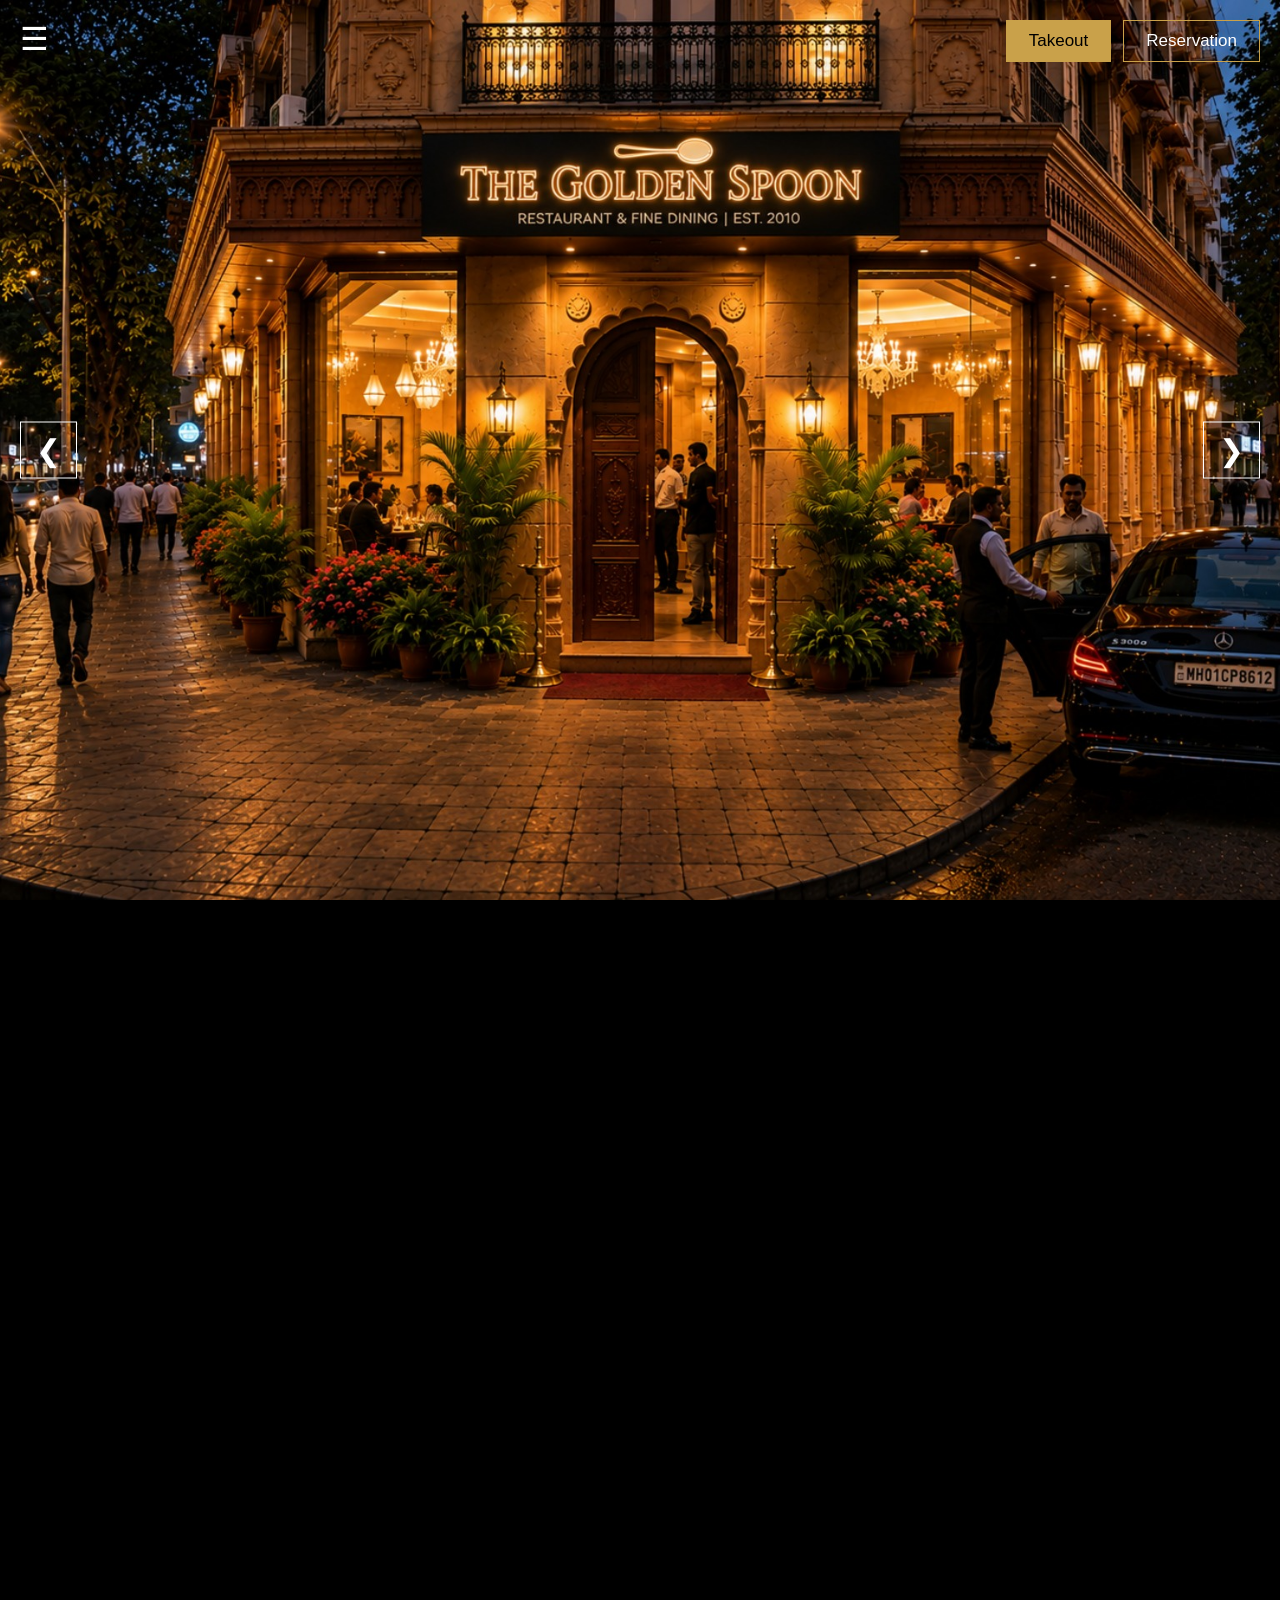
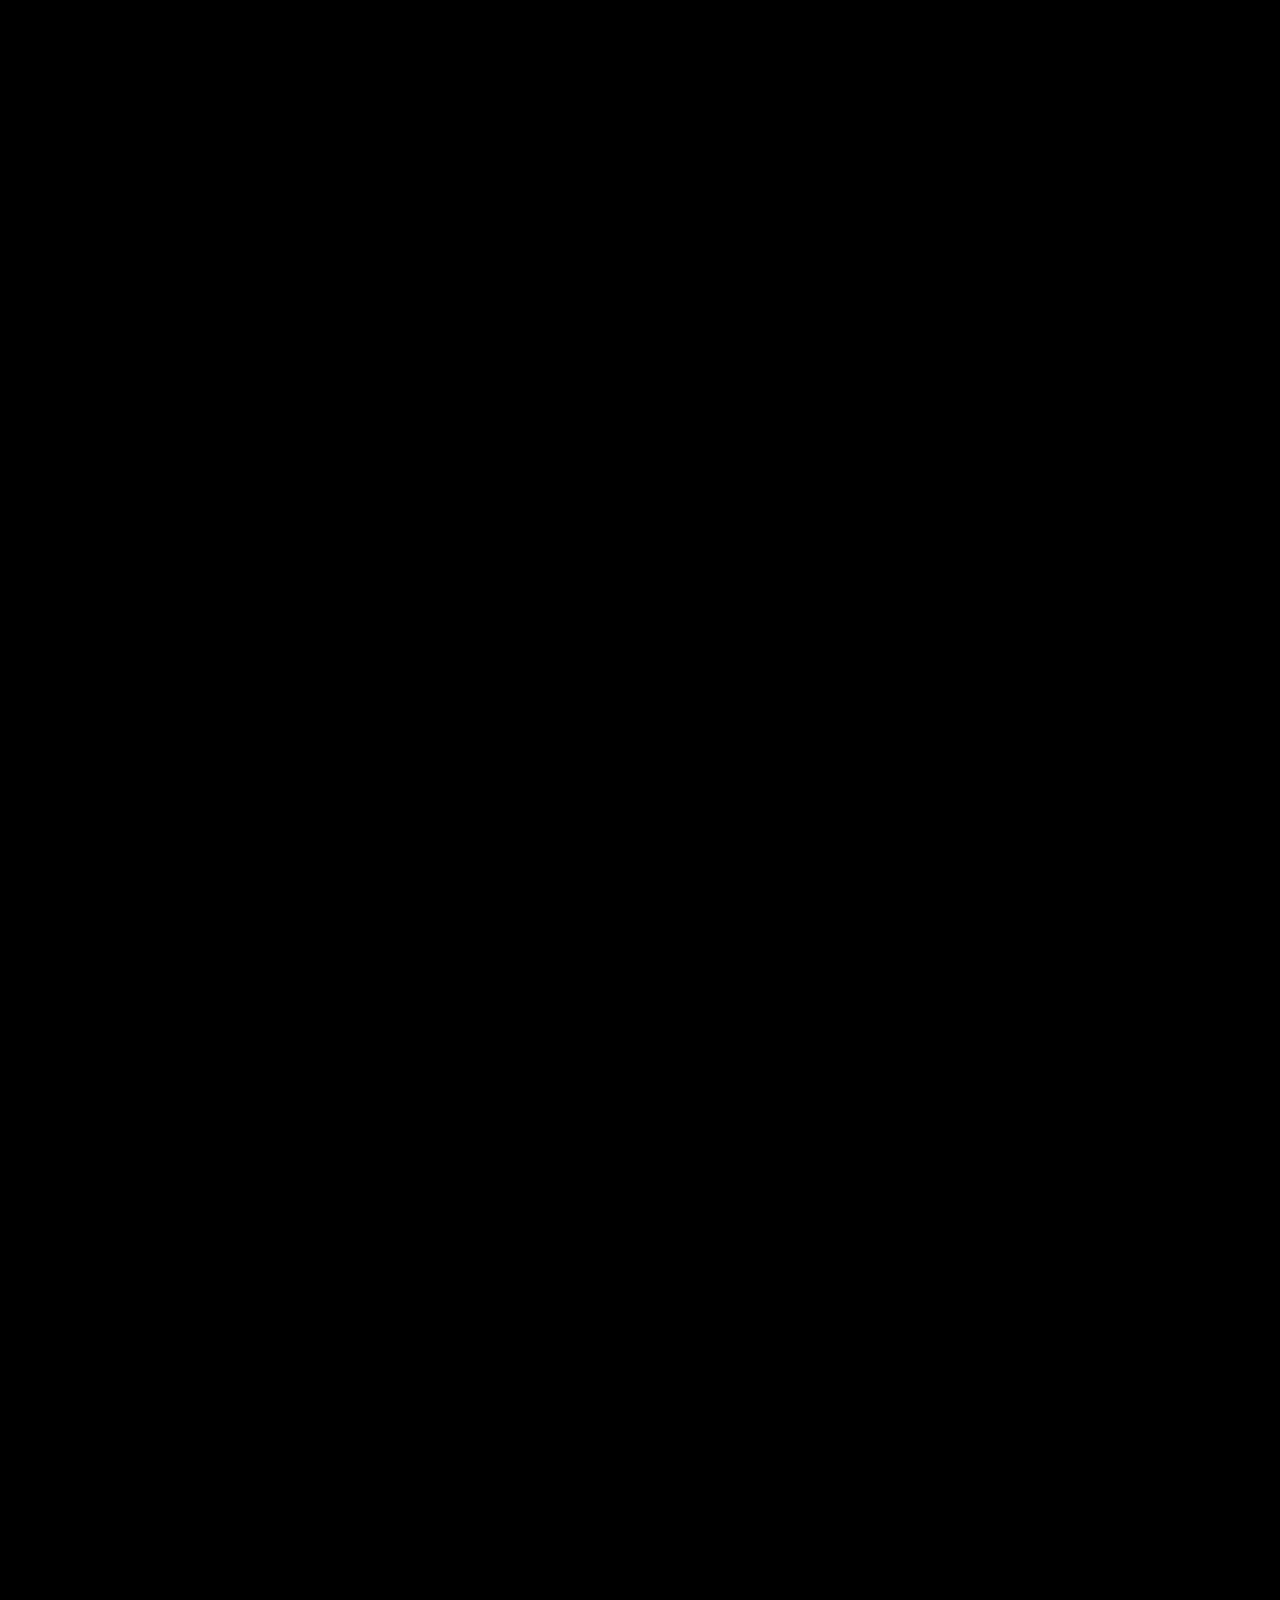
==== index.html @ 71556d32 "Add files via upload" ====
<!DOCTYPE html>
<html lang="en">
<head>
<meta charset="UTF-8">
<meta name="viewport" content="width=device-width, initial-scale=1.0">
<title>THE GOLDEN SPOON
</title>
<style>
  html{
    scroll-behavior:smooth;
    scroll-padding-top:80px;
}
  html, body{
    margin:0;
    padding:0;
    width:100%;
    height:100%;
    overflow-x:hidden;
}

.slider{
    width:100%;
    height:100vh;
    position:relative;
}

.slide{
    width:100%;
    height:100%;
    position:absolute;
    top:0;
    left:0;
}

.slide img{
    width:100%;
    height:100%;
    object-fit:cover;
    object-position:center;
    display:block;
}
body {
  margin: 0;
  font-family: Arial, sans-serif;
  overflow-x: hidden;
}

/* TOP BUTTONS */
.top-buttons {
  position: fixed;
  top: 20px;
  right: 20px;
  display: flex;
  gap: 12px;
  z-index: 2000;
}
/* TAKEOUT - Sirf Golden Border */
.takeout {
  padding: 8px 18px;
  border: 1px solid #C9A14A;
  color: #C9A14A;
  background: transparent;
  cursor: pointer;
  transition: 0.3s;
}

.takeout:hover {
  background: #C9A14A;
  color: #000;
}

/* RESERVATION - Golden Box */
.reservation {
  padding: 8px 18px;
  border: 1px solid #C9A14A;
  color: #000;
  background: #C9A14A;
  cursor: pointer;
  transition: 0.3s;
}

.reservation:hover {
  background: #A67C2E;
  border-color: #A67C2E;
  color: #000;
}
.reservation:hover { background: #A67C2E; }

.takeout:hover {
  background: #C9A14A;
  color: #000;
}

/* MENU ICON (DYNAMIC COLOR) */
.menu-icon {
  position: fixed;
  top: 20px;
  left: 20px;
  font-size: 32px;
  cursor: pointer;
  color: white;
  z-index: 2000;
  transition: 0.3s;
}

/* SIDEBAR */
.sidebar {
  position: fixed;
  top: 0;
  left: -260px;
  width: 260px;
  height: 100%;
  background: rgba(0,0,0,0.95);
  color: white;
  transition: 0.4s;
  z-index: 1500;
  padding-top: 60px;
}

.sidebar.active { left: 0; }

/* ❌ CLOSE BUTTON */
.close-btn {
  position: absolute;
  top: 15px;
  right: 20px;
  font-size: 28px;
  cursor: pointer;
}

.sidebar a {
  display: block;
  padding: 15px 20px;
  color: white;
  text-decoration: none;
}
.sidebar a:hover { background: #333; }

/* SLIDER */
.slider {
  position: relative;
  height: 100vh;
}

.slide {
  position: absolute;
  width: 100%;
  height: 100%;
  opacity: 0;
  transition: 1s;
}
.slide img {
  width: 100%;
  height: 100%;
  object-fit: cover;
}
.slide.active { opacity: 1; }

/* ARROWS */
.arrow {
  position: absolute;
  top: 50%;
  transform: translateY(-50%);
  color: white;
  font-size: 30px;
  border: 1px solid white;
  padding: 10px 15px;
  cursor: pointer;
  background: transparent;
  z-index: 1000;
}
.left { left: 20px; }
.right { right: 20px; }

/* ANIMATIONS */
.fade { animation: fade 1s; }
@keyframes fade { from{opacity:0;} to{opacity:1;} }

.slide-left { animation: slideLeft 1s; }
@keyframes slideLeft { from{transform:translateX(100%);} to{transform:translateX(0);} }

.slide-right { animation: slideRight 1s; }
@keyframes slideRight { from{transform:translateX(-100%);} to{transform:translateX(0);} }

.zoom { animation: zoom 1s; }
@keyframes zoom { from{transform:scale(1.2);} to{transform:scale(1);} }

.rotate { animation: rotate 1s; }
@keyframes rotate { from{transform:rotate(-8deg);} to{transform:rotate(0);} }

</style>
<link rel="stylesheet" href="about.css">
<meta name="viewport" content="width=device-width, initial-scale=1.0">
<link rel="stylesheet" href="khanna.css">
</head>

<body>

<!-- TOP BUTTONS -->
<div class="top-buttons">
  <div class="takeout">Takeout</div>
  <div class="reservation">Reservation</div>
</div>

<!-- MENU -->
<div class="menu-icon" id="menuIcon" onclick="toggleMenu()">☰</div>

<!-- SIDEBAR -->
<div class="sidebar" id="sidebar">
  <div class="close-btn" onclick="toggleMenu()">✕</div>

  <a href="index.html">Home</a>
  <a href="#about">about</a>
  <a href="#menu">Menu</a>
  <a href="#reservation">Reservation</a>
  <a href="#address">Address</a>
  <a href="#takeout">Takeout</a>
</div>

<!-- SLIDER -->
<div class="slider">

  <div class="slide active"><img src="image/image1.jpg"></div>
  <div class="slide"><img src="image/image2.jpg"></div>
  <div class="slide"><img src="image/image3.jpg"></div>
  <div class="slide"><img src="image/image4.jpg"></div>
  <div class="arrow left" onclick="prevSlide()">❮</div>
  <div class="arrow right" onclick="nextSlide()">❯</div>

</div>

<script>
let slides = document.querySelectorAll('.slide');
let index = 0;
let animations = ['fade','slide-left','slide-right','zoom','rotate'];

/* 🔥 MENU ICON COLOR BASED ON IMAGE */
let menuIcon = document.getElementById("menuIcon");

function changeMenuColor(i){
  if(i % 2 === 0){
    menuIcon.style.color = "white";
  } else {
    menuIcon.style.color = "#C9A14A"; // gold
  }
}

function showSlide(i){
  slides.forEach(s=>{
    s.classList.remove('active');
    s.classList.remove(...animations);
  });

  slides[i].classList.add('active');
  slides[i].classList.add(animations[i % animations.length]);

  changeMenuColor(i); // 🔥 color change
}

function nextSlide(){
  index = (index+1)%slides.length;
  showSlide(index);
}

function prevSlide(){
  index = (index-1+slides.length)%slides.length;
  showSlide(index);
}

setInterval(nextSlide,5000);

function toggleMenu(){
  document.getElementById('sidebar').classList.toggle('active');
}
</script>
<div id="about" class="about-section">

    <div class="about-image">
        <img src="image/about.jpg" alt="The Golden Spoon">
    </div>

    <div class="about-text">

        <h1>About The Golden Spoon</h1>
<p>
    <span class="highlight">The Golden Spoon</span> is more than just a restaurant—it is a symbol of luxury, warmth, and unforgettable dining. The word <span class="highlight">Golden</span> represents excellence, success, and cherished moments, while the <span class="highlight">Spoon</span> reflects care, hospitality, and the passion behind every dish we serve.
</p>

<p>
    Our signature dish, the <span class="highlight">Golden Truffle Steak Platter</span>, perfectly represents our name. Prepared with premium grilled steak, creamy truffle sauce, golden roasted potatoes, and fresh vegetables, it combines rich American flavors with an elegant presentation that guests remember long after their visit.
</p>

<p>
    At The Golden Spoon, every meal is crafted to create lasting memories. Whether you are celebrating with family, enjoying a romantic dinner, or gathering with friends, our goal is to offer exceptional food, outstanding service, and an atmosphere that makes every visit feel truly golden.
</p>

    </div>

</div>














menu section 
<!-- ========================================= -->
<!-- MENU SECTION START -->
<!-- ========================================= -->

<section id="menu" class="menu-section">

    <!-- SECTION HEADING -->

    <div class="menu-heading">

        <h1>Our Menu</h1>

        <p>
            Discover handcrafted American classics prepared with
            premium ingredients and unforgettable flavors.
        </p>

    </div>


    <!-- CATEGORY BAR -->

    <div class="menu-category">

        <button class="category-btn active"
                onclick="changeCategory('breakfast',0,this)">
            Breakfast
        </button>

        <button class="category-btn"
                onclick="changeCategory('lunch',1,this)">
            Lunch
        </button>

        <button class="category-btn"
                onclick="changeCategory('dinner',2,this)">
            Dinner
        </button>

        <button class="category-btn"
                onclick="changeCategory('snacks',3,this)">
            Snacks
        </button>

        <button class="category-btn"
                onclick="changeCategory('sweets',4,this)">
            Sweets
        </button>

        <button class="category-btn"
                onclick="changeCategory('drinks',5,this)">
            Drinks
        </button>

    </div>



    <!-- ========================= -->
    <!-- TOP BANNER -->
    <!-- ========================= -->

    <div class="menu-banner">

        <!-- LEFT ARROW -->

        <button class="banner-arrow left"
                onclick="previousBanner()">

            &#10094;

        </button>



        <!-- BANNER IMAGE -->

        <div class="banner-image">

            <img
    id="bannerImage"
    src="food/breakfast-banner1.jpg"
    alt="Menu Banner">
            <div class="banner-overlay">

                <span id="bannerSubTitle">

                    The Golden Spoon

                </span>

                <h2 id="bannerTitle">

                    Breakfast Menu

                </h2>

                <p id="bannerDescription">

                    Freshly prepared breakfast made with premium
                    ingredients to start your day perfectly.

                </p>

            </div>

        </div>



        <!-- RIGHT ARROW -->

        <button class="banner-arrow right"
                onclick="nextBanner()">

            &#10095;

        </button>

    </div>



    <!-- ========================= -->
    <!-- MENU ITEMS START -->
    <!-- ========================= -->

    <div class="menu-wrapper">
              <!-- ========================= -->
        <!-- BREAKFAST -->
        <!-- ========================= -->

        <div class="menu-content active" id="breakfast">

            <div class="menu-item">

                <div class="food-image">
                   <img src="menu/breakfast1.jpeg" alt="Breakfast">
                </div>

                <div class="food-details">

                    <h3>Classic American Breakfast</h3>

                    <p>
                        Eggs, grilled sausage, hash browns,
                        butter toast and fresh salad.
                    </p>

                </div>

                <div class="food-price">

                    ₹499

                </div>

            </div>



            <div class="menu-item">

                <div class="food-image">
                    <img src="menu/breakfast2.jpeg" alt="Breakfast">
                </div>

                <div class="food-details">

                    <h3>Cheese Omelette</h3>

                    <p>
                        Three egg omelette filled with cheddar cheese,
                        served with toasted bread.
                    </p>

                </div>

                <div class="food-price">

                    ₹389

                </div>

            </div>



            <div class="menu-item">

                <div class="food-image">
                    <img src="menu/breakfast3.jpeg" alt="Breakfast">
                </div>

                <div class="food-details">

                    <h3>Pancake Delight</h3>

                    <p>
                        Soft fluffy pancakes served with maple syrup
                        and fresh butter.
                    </p>

                </div>

                <div class="food-price">

                    ₹429

                </div>

            </div>



            <div class="menu-item">

                <div class="food-image">
                    <img src="menu/breakfast4.jpeg" alt="Breakfast">
                </div>

                <div class="food-details">

                    <h3>French Toast</h3>

                    <p>
                        Golden toasted bread topped with honey,
                        berries and whipped cream.
                    </p>

                </div>

                <div class="food-price">

                    ₹459

                </div>

            </div>

        </div>
                <!-- ========================= -->
        <!-- LUNCH -->
        <!-- ========================= -->

        <div class="menu-content" id="lunch">

            <!-- CHEF'S SPECIAL -->

            <div class="menu-item chef-special">

                <div class="food-image">

                    <img src="menu/golden-steak.jpg" alt="Golden Truffle Steak">
                </div>

                <div class="food-details">

                    <span class="special-badge">

                        ★ CHEF'S SPECIAL

                    </span>

                    <h3>Golden Truffle Steak Platter</h3>

                    <p>

                        Premium grilled steak served with creamy truffle sauce,
                        golden roasted potatoes,
                        fresh vegetables,
                        garlic butter,
                        and our signature chef seasoning.

                    </p>

                </div>

                <div class="food-price premium-price">

                    ₹1899

                </div>

            </div>



            <div class="menu-item">

                <div class="food-image">

                   <img src="menu/lunch1.jpeg" alt="Lunch">

                </div>

                <div class="food-details">

                    <h3>Grilled Chicken Plate</h3>

                    <p>

                        Herb grilled chicken served with butter rice,
                        vegetables and house sauce.

                    </p>

                </div>

                <div class="food-price">

                    ₹799

                </div>

            </div>



            <div class="menu-item">

                <div class="food-image">

                    <img src="menu/lunch2.jpg" alt="Lunch">

                </div>

                <div class="food-details">

                    <h3> Classic Burger</h3>

                    <p>

                       Juicy grilled burger served with cheddar cheese,
    fresh lettuce, tomato,
    crispy fries and our signature house sauce.

                    </p>

                </div>

                <div class="food-price">

                    ₹649

                </div>

            </div>



            <div class="menu-item">

                <div class="food-image">

                 <img src="menu/lunch3.jpeg" alt="Lunch">

                </div>

                <div class="food-details">

                    <h3>Chicken Alfredo Pasta</h3>

                    <p>

                        Creamy Alfredo pasta with grilled chicken
                        and parmesan cheese.

                    </p>

                </div>

                <div class="food-price">

                    ₹699

                </div>

            </div>

        </div>
                <!-- ========================= -->
        <!-- DINNER -->
        <!-- ========================= -->

        <div class="menu-content" id="dinner">

            <div class="menu-item">

                <div class="food-image">
                    <img src="menu/dinner1.jpeg" alt="Dinner">
                </div>

                <div class="food-details">

                    <h3>Ribeye Steak</h3>

                    <p>
                        Premium ribeye steak served with mashed potatoes,
                        grilled vegetables and pepper sauce.
                    </p>

                </div>

                <div class="food-price">
                    ₹1599
                </div>

            </div>



            <div class="menu-item">

                <div class="food-image">
                    <img src="menu/dinner2.jpeg" alt="Dinner">
                </div>

                <div class="food-details">

                    <h3>Grilled Salmon</h3>

                    <p>
                        Fresh Atlantic salmon with lemon butter,
                        seasonal vegetables and herb rice.
                    </p>

                </div>

                <div class="food-price">
                    ₹1299
                </div>

            </div>



            <div class="menu-item">

                <div class="food-image">
                    <img src="menu/dinner3.jpeg" alt="Dinner">
                </div>

                <div class="food-details">

                    <h3>Roasted Chicken Supreme</h3>

                    <p>
                        Herb roasted chicken served with creamy mashed
                        potatoes and garlic butter vegetables.
                    </p>

                </div>

                <div class="food-price">
                    ₹899
                </div>

            </div>

        </div>



        <!-- ========================= -->
        <!-- SNACKS -->
        <!-- ========================= -->

        <div class="menu-content" id="snacks">

            <div class="menu-item">

                <div class="food-image">
                    <img src="menu/snack1.jpg" alt="Snacks">
                </div>

                <div class="food-details">

                    <h3>Loaded French Fries</h3>

                    <p>
                        Crispy fries topped with cheese,
                        herbs and our signature seasoning.
                    </p>

                </div>

                <div class="food-price">
                    ₹299
                </div>

            </div>



            <div class="menu-item">

                <div class="food-image">
                    <img src="menu/snack2.jpg" alt="Snacks">
                </div>

                <div class="food-details">

                    <h3>Chicken Wings</h3>

                    <p>
                        Crispy golden chicken wings served
                        with spicy BBQ dip.
                    </p>

                </div>

                <div class="food-price">
                    ₹499
                </div>

            </div>



            <div class="menu-item">

                <div class="food-image">
                    <img src="menu/snack3.jpg" alt="Snacks">
                </div>

                <div class="food-details">

                    <h3>Onion Rings</h3>

                    <p>
                        Crunchy onion rings served with
                        creamy garlic dip.
                    </p>

                </div>

                <div class="food-price">
                    ₹249
                </div>

            </div>

        </div>
                <!-- ========================= -->
        <!-- SWEETS -->
        <!-- ========================= -->

        <div class="menu-content" id="sweets">

            <div class="menu-item">

                <div class="food-image">
                    <img src="menu/sweet1.jpg" alt="Sweets">
                </div>

                <div class="food-details">

                    <h3>Chocolate Lava Cake</h3>

                    <p>
                        Warm chocolate cake with a rich molten
                        chocolate center served with vanilla ice cream.
                    </p>

                </div>

                <div class="food-price">
                    ₹399
                </div>

            </div>



            <div class="menu-item">

                <div class="food-image">
                    <img src="menu/sweet2.jpg" alt="Sweets">
                </div>

                <div class="food-details">

                    <h3>New York Cheesecake</h3>

                    <p>
                        Creamy cheesecake topped with fresh berries
                        and strawberry sauce.
                    </p>

                </div>

                <div class="food-price">
                    ₹449
                </div>

            </div>



            <div class="menu-item">

                <div class="food-image">
                    <img src="menu/sweet3.jpg" alt="Sweets">
                </div>

                <div class="food-details">

                    <h3>Chocolate Brownie</h3>

                    <p>
                        Freshly baked brownie served with chocolate syrup.
                    </p>

                </div>

                <div class="food-price">
                    ₹349
                </div>

            </div>

        </div>



        <!-- ========================= -->
        <!-- DRINKS -->
        <!-- ========================= -->

        <div class="menu-content" id="drinks">

            <div class="menu-item">

                <div class="food-image">
                    <img src="menu/drink1.jpg" alt="Drinks">
                </div>

                <div class="food-details">

                    <h3>Fresh Orange Juice</h3>

                    <p>
                        Freshly squeezed oranges served chilled.
                    </p>

                </div>

                <div class="food-price">
                    ₹199
                </div>

            </div>



            <div class="menu-item">

                <div class="food-image">
                    <img src="menu/drink2.jpg" alt="Drinks">
                </div>

                <div class="food-details">

                    <h3>Classic Mojito</h3>

                    <p>
                        Refreshing mint, lime and soda mocktail.
                    </p>

                </div>

                <div class="food-price">
                    ₹249
                </div>

            </div>



            <div class="menu-item">

                <div class="food-image">
                    <img src="menu/drink3.jpg" alt="Drinks">
                </div>

                <div class="food-details">

                    <h3>Cold Coffee</h3>

                    <p>
                        Premium cold coffee blended with milk
                        and vanilla ice cream.
                    </p>

                </div>

                <div class="food-price">
                    ₹299
                </div>

            </div>

        </div>



    </div>

</section>

<script src="lunch.js"></script>
<script src="about.js"></script>
</body>
<!-- ========================= -->
<!-- MENU SECTION END -->
<!-- ========================= -->
---- about.css ----
*{
    margin:0;
    padding:0;
    box-sizing:border-box;
    font-family:Arial,sans-serif;
}

body{
    background:#000;
    overflow-x:hidden;
}

/* TOP BUTTONS */

.top-buttons{
    position:fixed;
    top:20px;
    right:20px;
    display:flex;
    align-items:center;
    gap:12px;
    z-index:3000;
}

.top-buttons div{
    padding:10px 22px;
    font-size:17px;
    cursor:pointer;
    transition:.3s;
}

/* Reservation */

.reservation{
    border:1px solid #C9A14A;
    background:transparent;
    color:#fff;
}

.reservation:hover{
    background:#C9A14A;
    color:#000;
}

/* Takeout */

.takeout{
    background:#C9A14A;
    border:1px solid #C9A14A;
    color:#000;
}

.takeout:hover{
    background:#A67C2E;
    color:#000;
}
/* MENU */

.menu-icon{
position:fixed;
left:20px;
top:20px;
font-size:32px;
color:#fff;
cursor:pointer;
z-index:3000;
transition:.3s;
}

/* SIDEBAR */

.sidebar{
position:fixed;
left:-260px;
top:0;
width:260px;
height:100%;
background:#111;
padding-top:60px;
transition:.4s;
z-index:4000;
}

.sidebar.active{
left:0;
}

.sidebar a{
display:block;
padding:15px 20px;
color:#fff;
text-decoration:none;
transition:.3s;
}

.sidebar a:hover{
background:#333;
}

.close-btn{
position:absolute;
right:20px;
top:15px;
font-size:26px;
color:#fff;
cursor:pointer;
}
/* ABOUT SECTION */

.about-section{
width:90%;
max-width:1300px;
margin:130px auto 60px;
display:flex;
align-items:flex-start;
justify-content:space-between;
gap:70px;
}
.about-image{
    width:550px;
    height:500px;
    overflow:hidden;

    opacity:0;
    transform:translateX(-120px);
    filter:blur(12px);
}
.about-image img{
    width:100%;
    height:100%;
    object-fit:cover;
    display:block;
}
.about-text{
flex:2;
}

.about-text h1,
.typing-text {
  font-family: 'Playfair Display', Georgia, serif;
  font-style: italic;
  font-size: 48px;
  color: #D4AF37;
  margin-bottom: 25px;

  display: inline-block;
  overflow: hidden;
  white-space: nowrap;
  width: 0;
  opacity:0;
}
/* Handwriting animation */
@keyframes handwriting {
  0% {
    width: 0;
    opacity: 0.3;
  }
  20% {
    opacity: 1;
  }
  100% {
    width: 100%;
    opacity: 1;
  }
}

/* Soft pen blink */

@keyframes imageReveal{
from{
opacity:0;
transform:translateX(-120px);
filter:blur(12px);
}
to{
opacity:1;
transform:translateX(0);
filter:blur(0);
}
}


.about-text p {
  color: #D4AF37;
  font-size: 19px;              /* Letters thoda bada */
  opacity: 0;
  transform: translateY(25px);

  margin-bottom: 18px;
}



@keyframes paraReveal{

from{
opacity:0;
transform:translateY(25px);
}

to{
opacity:1;
transform:translateY(0);
}

}
---- khanna.css ----
/* =========================================
   MENU SECTION
========================================= */

.menu-section{

    width:90%;
    max-width:1400px;
    margin:120px auto;

}

/* =========================================
   MENU HEADING
========================================= */

.menu-heading{

    text-align:center;
    margin-bottom:55px;

}

.menu-heading h1{

    font-size:58px;
    color:#D4AF37;
    font-family:'Playfair Display',serif;
    font-style:italic;
    margin-bottom:15px;
    letter-spacing:1px;

}

.menu-heading p{

    width:700px;
    max-width:90%;
    margin:auto;
    color:#d2d2d2;
    font-size:18px;
    line-height:1.8;

}


/* =========================================
   CATEGORY BAR
========================================= */

.menu-category{

    display:flex;
    justify-content:center;
    align-items:center;
    flex-wrap:wrap;
    gap:18px;

    margin-bottom:45px;

}


.category-btn{

    padding:12px 28px;

    background:transparent;

    border:1px solid #D4AF37;

    color:#D4AF37;

    font-size:16px;

    cursor:pointer;

    transition:.35s;

    border-radius:50px;

}


.category-btn:hover{

    background:#D4AF37;

    color:#000;

}


.category-btn.active{

    background:#D4AF37;

    color:#000;

}


/* =========================================
   TOP BANNER
========================================= */

.menu-banner{

    position:relative;

    width:100%;

    height:520px;

    overflow:hidden;

    border-radius:18px;

    margin-bottom:70px;

}


.banner-image{

    width:100%;

    height:100%;

}


.banner-image img{

    width:100%;

    height:100%;

    object-fit:cover;

    transition:opacity .6s ease,
               transform .6s ease,
               filter .6s ease;

}

/* Banner Animation */

.banner-image img.show{

    animation:bannerAnimation .8s ease;

}

@keyframes bannerAnimation{

    0%{
        opacity:0;
        transform:scale(1.08);
        filter:blur(6px);
    }

    100%{
        opacity:1;
        transform:scale(1);
        filter:blur(0);
    }

}


/* DARK OVERLAY */

.banner-overlay{

    position:absolute;

    top:0;

    left:0;

    width:100%;

    height:100%;

    background:linear-gradient(rgba(0,0,0,.35),
                               rgba(0,0,0,.70));

    display:flex;

    flex-direction:column;

    justify-content:center;

    align-items:center;

    text-align:center;

    padding:40px;

}


.banner-overlay span{

    color:#D4AF37;

    font-size:18px;

    letter-spacing:2px;

    margin-bottom:15px;

}


.banner-overlay h2{

    color:#fff;

    font-size:62px;

    margin-bottom:18px;

    font-family:'Playfair Display',serif;

}


.banner-overlay p{

    width:700px;

    max-width:90%;

    color:#fff;

    font-size:18px;

    line-height:1.8;

}
/* =========================================
   BANNER ARROWS
========================================= */

.banner-arrow{

    position:absolute;

    top:50%;

    transform:translateY(-50%);

    width:60px;

    height:60px;

    border:2px solid #fff;

    background:transparent;

    color:#fff;

    font-size:28px;

    border-radius:50%;

    cursor:pointer;

    transition:.35s;

    z-index:100;

    display:flex;

    justify-content:center;

    align-items:center;

}


.banner-arrow.left{

    left:30px;

}


.banner-arrow.right{

    right:30px;

}


.banner-arrow:hover{

    border-color:#D4AF37;

    color:#D4AF37;

    transform:translateY(-50%) scale(1.08);

}


/* =========================================
   BANNER FADE ANIMATION
========================================= */

.banner-image img{

    animation:bannerFade .8s ease;

}


@keyframes bannerFade{

    from{

        opacity:.4;

        transform:scale(1.05);

    }

    to{

        opacity:1;

        transform:scale(1);

    }

}


/* =========================================
   MENU WRAPPER
========================================= */

.menu-wrapper{

    width:100%;

}


/* Hide all categories */

.menu-content{

    display:none;

}


/* Active category */

.menu-content.active{

    display:block;

    animation:menuFade .5s ease;

}


/* Menu Fade */

@keyframes menuFade{

    from{

        opacity:0;

        transform:translateY(30px);

    }

    to{

        opacity:1;

        transform:translateY(0);

    }

}
/* =========================================
   MENU ITEM
========================================= */

.menu-item{

    display:flex;

    align-items:center;

    justify-content:space-between;

    gap:30px;

    background:#111;

    border:1px solid rgba(212,175,55,.15);

    border-radius:18px;

    padding:22px;

    margin-bottom:22px;

    transition:.35s;

}


.menu-item:hover{

    border-color:#D4AF37;

    transform:translateY(-6px);

    box-shadow:0 15px 35px rgba(212,175,55,.18);

}


/* =========================================
   FOOD IMAGE
========================================= */

.food-image{

    flex:0 0 180px;

    width:180px;

    height:180px;

    overflow:hidden;

    border-radius:15px;

}


.food-image img{

    width:100%;

    height:100%;

    object-fit:cover;

    transition:.5s;

}


.menu-item:hover .food-image img{

    transform:scale(1.08);

}


/* =========================================
   FOOD DETAILS
========================================= */

.food-details{

    flex:1;

}


.food-details h3{

    color:#D4AF37;

    font-size:30px;

    margin-bottom:12px;

    font-family:'Playfair Display',serif;

}


.food-details p{

    color:#d0d0d0;

    font-size:16px;

    line-height:1.8;

}


/* =========================================
   PRICE
========================================= */

.food-price{

    min-width:120px;

    text-align:right;

    color:#D4AF37;

    font-size:34px;

    font-weight:700;

}


/* =========================================
   CHEF SPECIAL
========================================= */

.special-badge{

    display:inline-block;

    margin-bottom:10px;

    padding:6px 14px;

    background:#D4AF37;

    color:#000;

    border-radius:30px;

    font-size:13px;

    font-weight:700;

    letter-spacing:1px;

}


.premium-price{

    color:#FFD700;

    font-size:40px;

}


.chef-special{

    border:2px solid #D4AF37;

    background:linear-gradient(90deg,#111,#181818);

}
/* =========================================
   DIVIDER
========================================= */

.menu-item::after{

    content:"";

    position:absolute;

    left:22px;

    right:22px;

    bottom:-11px;

    height:1px;

    background:rgba(212,175,55,.18);

}

.menu-item:last-child::after{

    display:none;

}


/* =========================================
   TABLET
========================================= */

@media(max-width:992px){

.menu-banner{

    height:420px;

}

.banner-overlay h2{

    font-size:46px;

}

.banner-overlay p{

    font-size:16px;

}

.food-image{

    flex:0 0 150px;

    width:150px;

    height:150px;

}

.food-details h3{

    font-size:24px;

}

.food-price{

    font-size:28px;

}

}


/* =========================================
   MOBILE
========================================= */

@media(max-width:768px){

.menu-heading h1{

    font-size:40px;

}

.menu-heading p{

    font-size:15px;

}

.menu-banner{

    height:300px;

}

.banner-overlay h2{

    font-size:32px;

}

.banner-overlay span{

    font-size:15px;

}

.banner-overlay p{

    font-size:14px;

    line-height:1.6;

}

.banner-arrow{

    width:45px;

    height:45px;

    font-size:20px;

}

.banner-arrow.left{

    left:10px;

}

.banner-arrow.right{

    right:10px;

}

.menu-item{

    flex-direction:column;

    align-items:flex-start;

    text-align:left;

}

.food-image{

    width:100%;

    height:230px;

    flex:none;

}

.food-price{

    width:100%;

    text-align:left;

    margin-top:10px;

    font-size:30px;

}

}


/* =========================================
   SMALL MOBILE
========================================= */

@media(max-width:480px){

.menu-heading h1{

    font-size:32px;

}

.category-btn{

    width:100%;

}

.menu-category{

    gap:10px;

}

.food-image{

    height:190px;

}

.food-details h3{

    font-size:22px;

}

.food-details p{

    font-size:14px;

}

.food-price{

    font-size:26px;

}

}
/* =========================================
   SMOOTH TRANSITIONS
========================================= */

*{

    scroll-behavior:smooth;

}

.menu-banner,
.banner-image,
.banner-image img,
.menu-item,
.food-image img,
.category-btn{

    transition:all .4s ease;

}


/* =========================================
   CATEGORY ANIMATION
========================================= */

.category-btn{

    position:relative;

    overflow:hidden;

}

.category-btn::after{

    content:"";

    position:absolute;

    left:50%;

    bottom:0;

    width:0;

    height:2px;

    background:#D4AF37;

    transition:.35s;

    transform:translateX(-50%);

}

.category-btn:hover::after,
.category-btn.active::after{

    width:70%;

}


/* =========================================
   MENU ITEM APPEAR
========================================= */

@keyframes itemAppear{

    from{

        opacity:0;

        transform:translateY(35px);

    }

    to{

        opacity:1;

        transform:translateY(0);

    }

}

.menu-content.active .menu-item{

    animation:itemAppear .7s ease forwards;

}

.menu-content.active .menu-item:nth-child(2){

    animation-delay:.15s;

}

.menu-content.active .menu-item:nth-child(3){

    animation-delay:.30s;

}

.menu-content.active .menu-item:nth-child(4){

    animation-delay:.45s;

}


/* =========================================
   IMAGE ZOOM
========================================= */

.banner-image{

    overflow:hidden;

}

.banner-image img{

    transform:scale(1);

}

.menu-banner:hover .banner-image img{

    transform:scale(1.05);

}


/* =========================================
   PREMIUM GLOW
========================================= */

.menu-heading h1{

    text-shadow:0 0 15px rgba(212,175,55,.18);

}

.food-details h3{

    transition:.3s;

}

.menu-item:hover .food-details h3{

    color:#FFD700;

}


/* =========================================
   SCROLL OFFSET
========================================= */

#menu{

    scroll-margin-top:90px;

}
/* =========================================
   LARGE DESKTOP
========================================= */

@media (min-width:1600px){

    .menu-section{

        max-width:1600px;

    }

    .menu-banner{

        height:650px;

    }

    .banner-overlay h2{

        font-size:72px;

    }

    .banner-overlay p{

        font-size:22px;

    }

}


/* =========================================
   EXTRA SMALL MOBILE
========================================= */

@media (max-width:400px){

    .menu-section{

        width:95%;

    }

    .menu-heading h1{

        font-size:28px;

    }

    .banner-overlay h2{

        font-size:26px;

    }

    .banner-overlay p{

        font-size:13px;

    }

    .food-image{

        height:170px;

    }

    .food-details h3{

        font-size:20px;

    }

    .food-details p{

        font-size:13px;

    }

    .food-price{

        font-size:24px;

    }

}


/* =========================================
   CUSTOM SCROLLBAR
========================================= */

::-webkit-scrollbar{

    width:10px;

}

::-webkit-scrollbar-track{

    background:#111;

}

::-webkit-scrollbar-thumb{

    background:#D4AF37;

    border-radius:20px;

}

::-webkit-scrollbar-thumb:hover{

    background:#FFD700;

}


/* =========================================
   SELECTION
========================================= */

::selection{

    background:#D4AF37;

    color:#000;

}


/* =========================================
   IMAGE LOADING EFFECT
========================================= */

.food-image img,
.banner-image img{

    opacity:0;

    animation:imageLoaded .8s ease forwards;

}

@keyframes imageLoaded{

    from{

        opacity:0;
        transform:scale(1.05);

    }

    to{

        opacity:1;
        transform:scale(1);

    }

}


/* =========================================
   REMOVE BUTTON OUTLINE
========================================= */

button{

    outline:none;

}

button:focus{

    outline:none;

}


/* =========================================
   FINAL POLISH
========================================= */

.menu-section{

    position:relative;

    z-index:2;

}

.menu-item{

    position:relative;

}

.food-image{

    background:#1b1b1b;

}

.food-image img{

    display:block;

}

.banner-image img{

    display:block;

}


/* =========================================
   END OF CSS
========================================= */
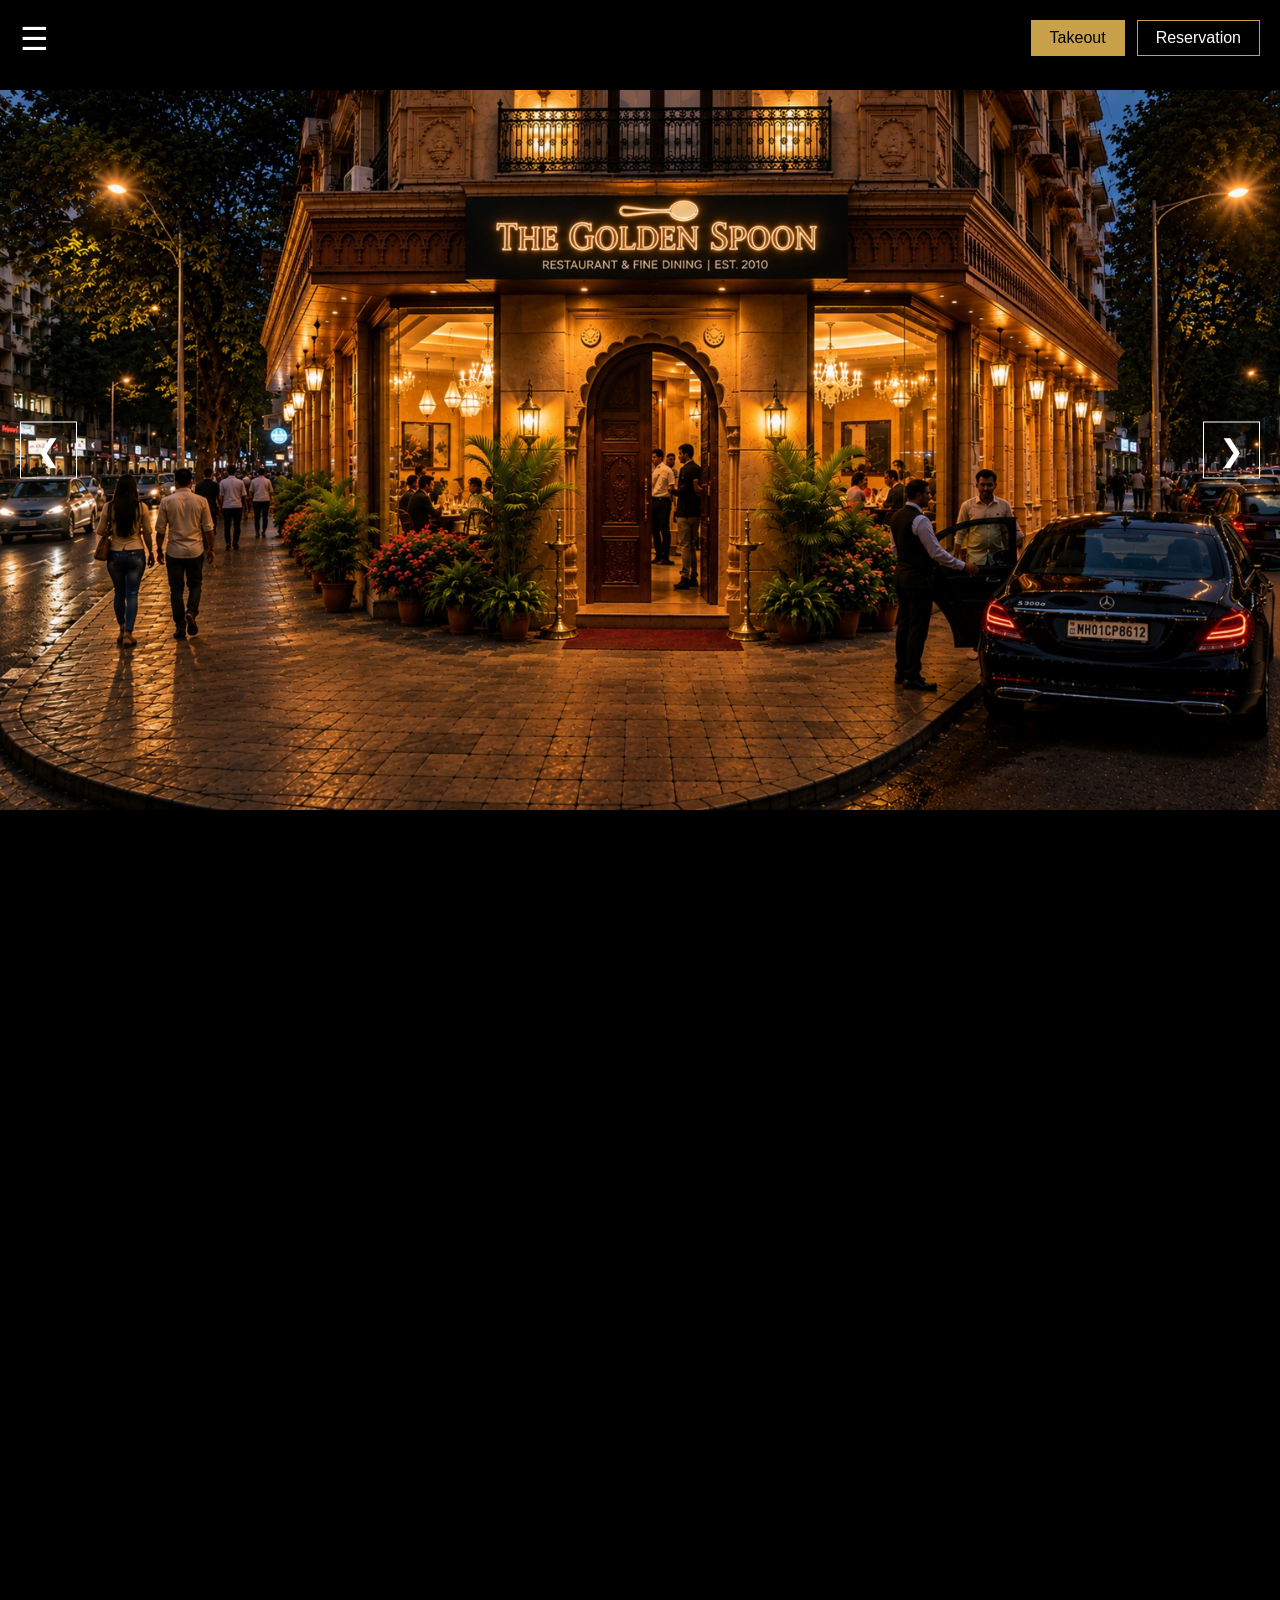
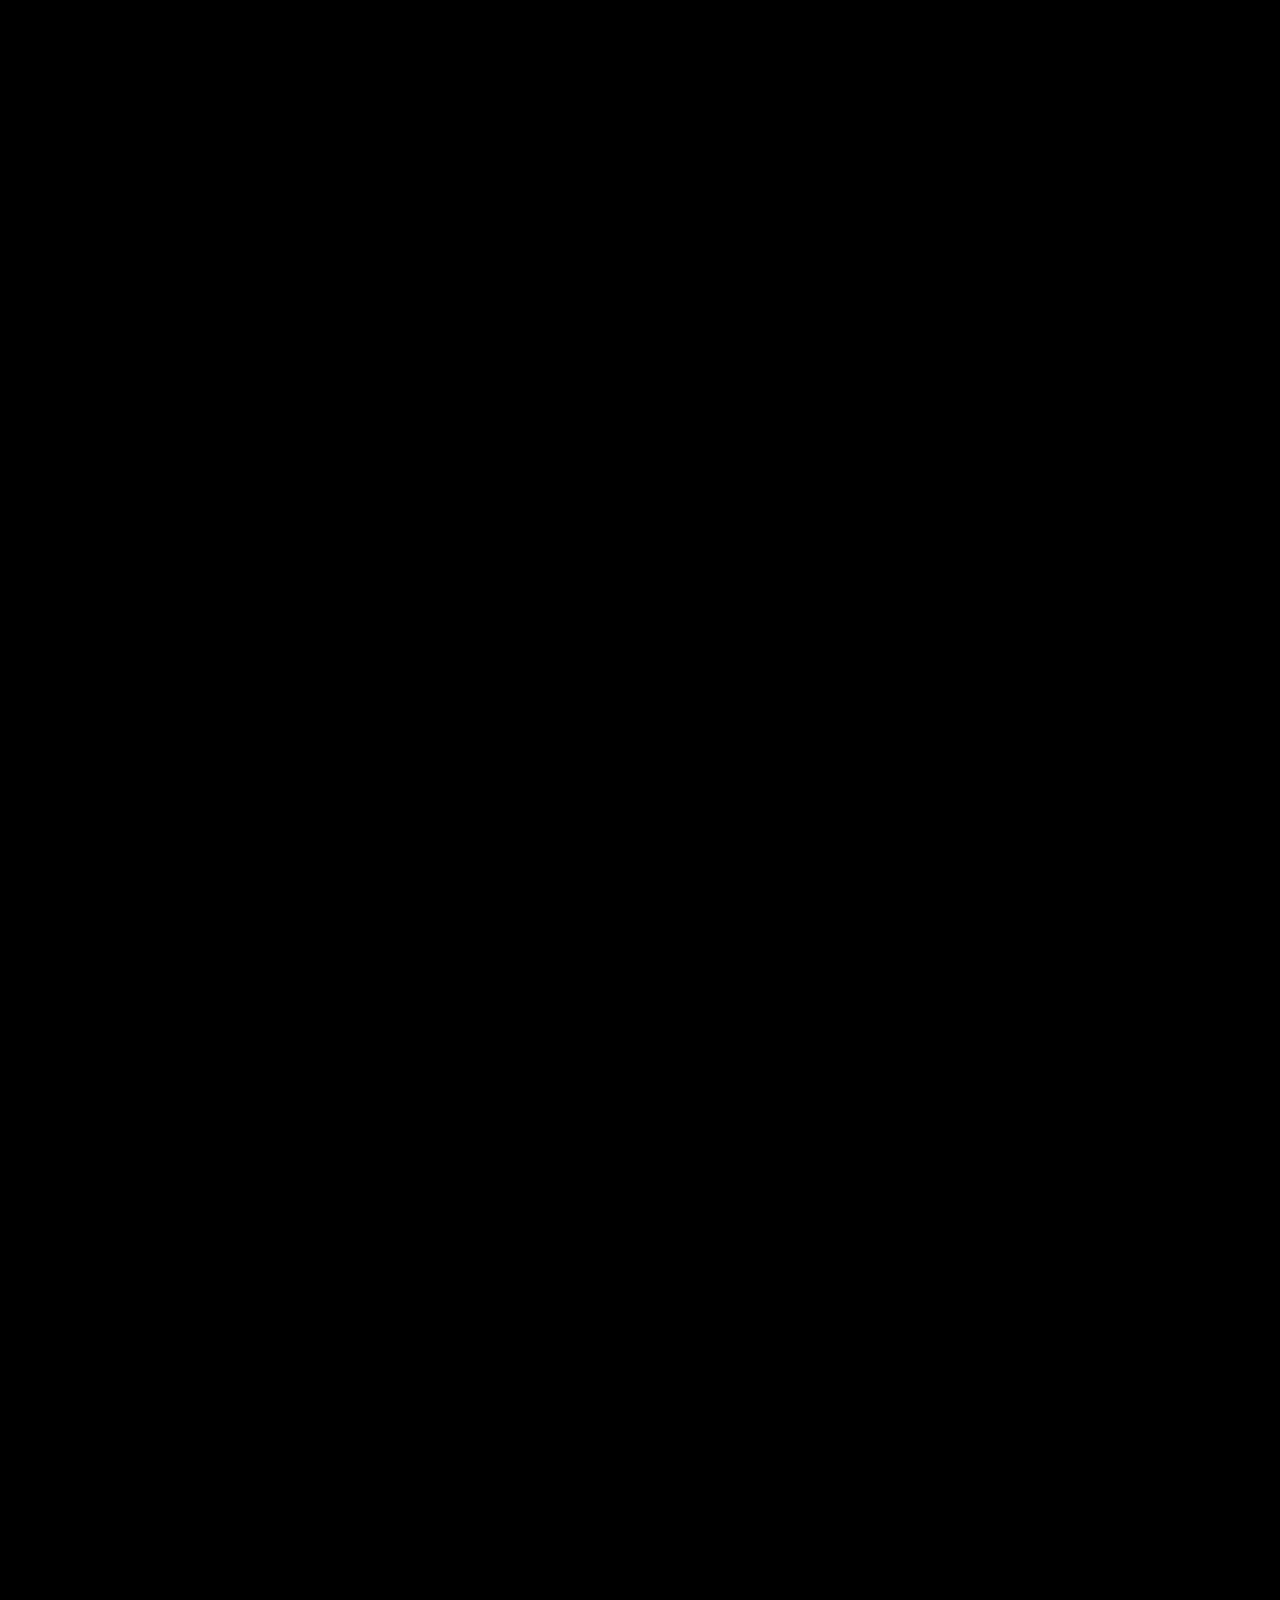
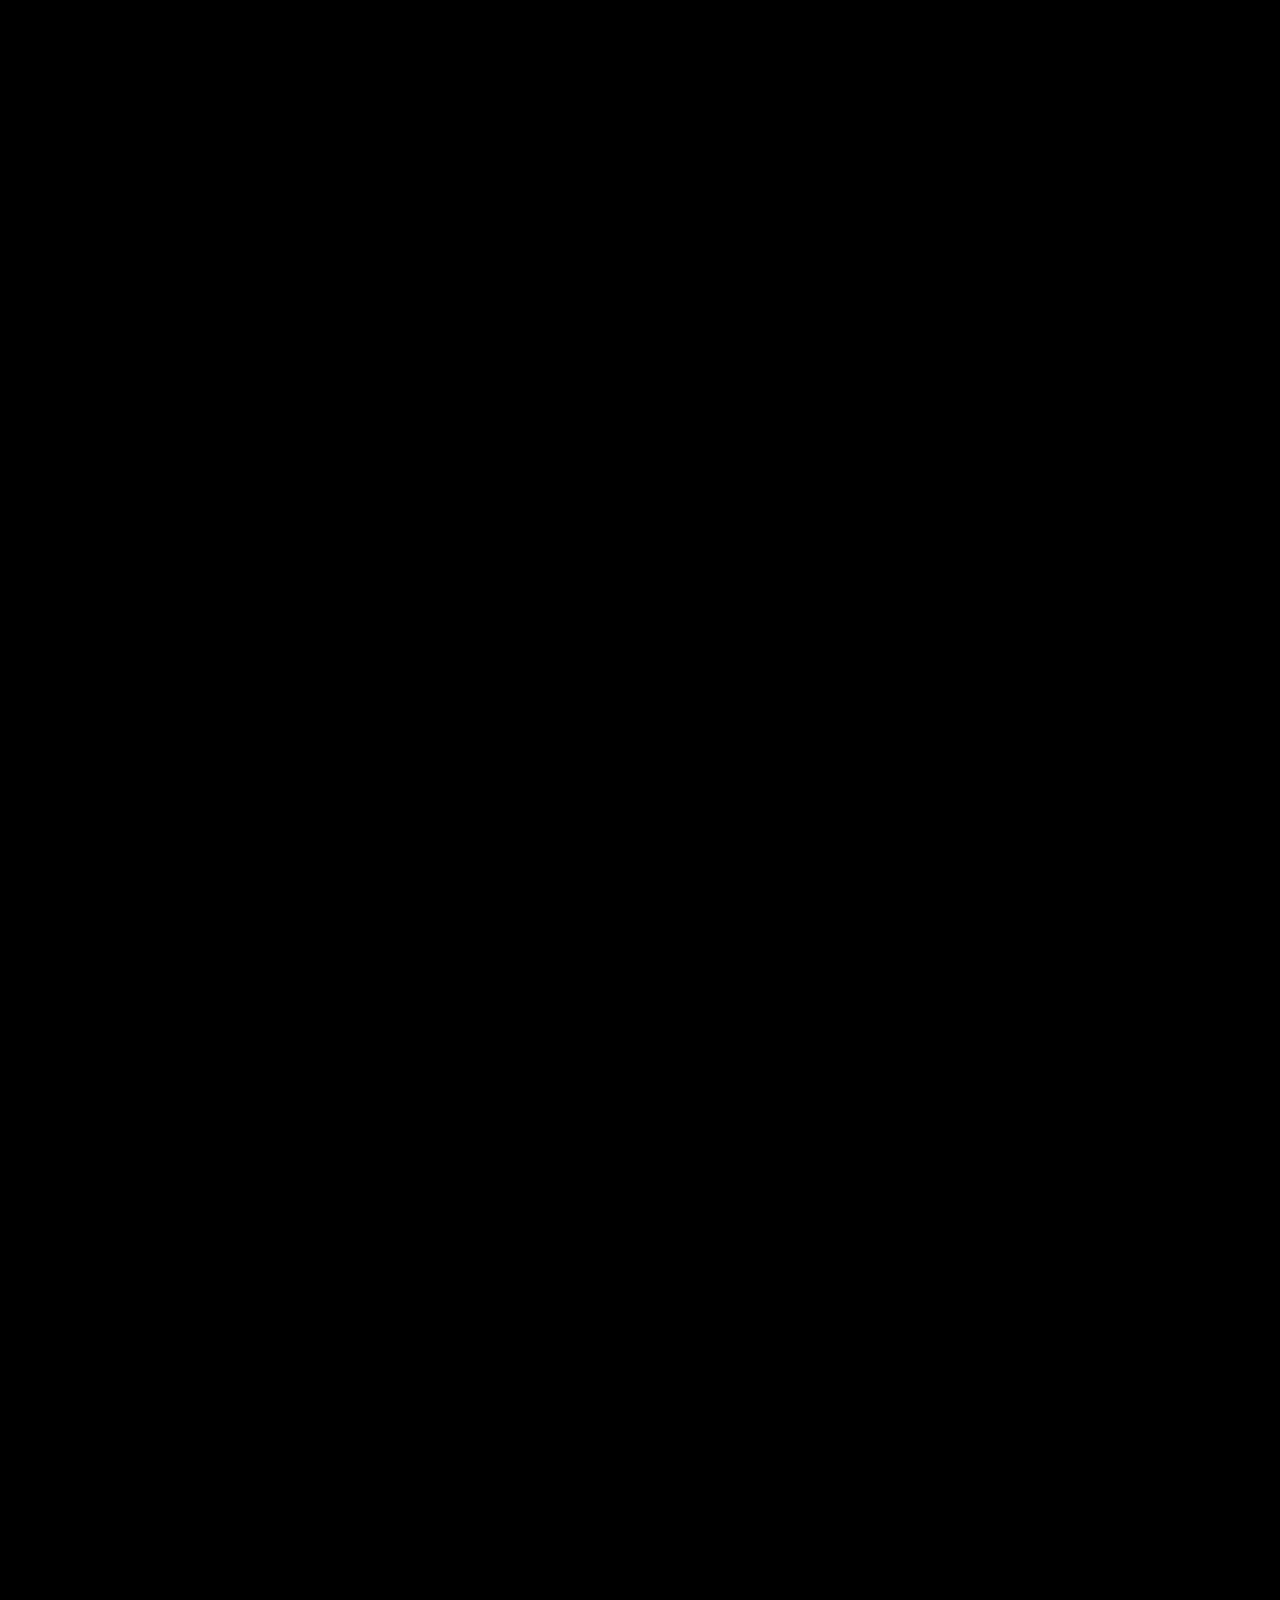
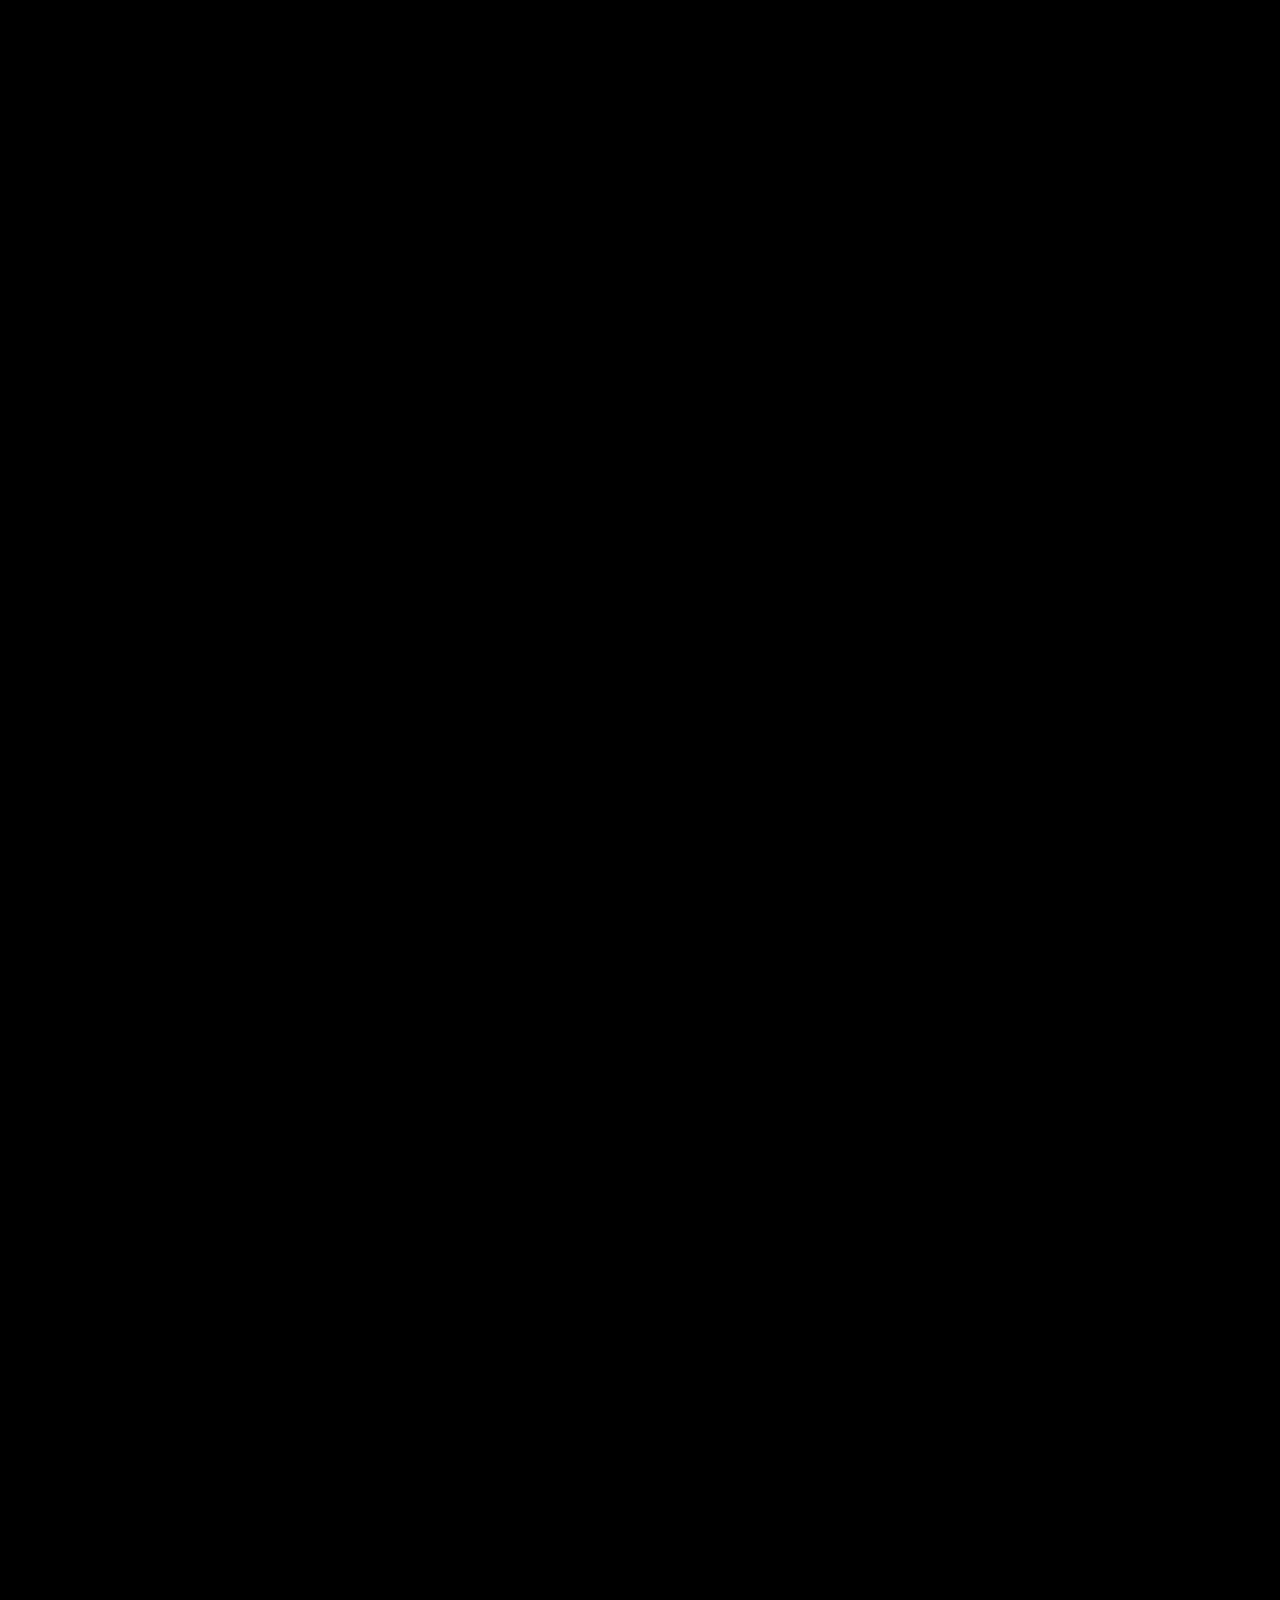
==== commit 394be653: "Add files via upload" ====
--- a/index.html
+++ b/index.html
@@ -136,11 +136,7 @@
 }
 .sidebar a:hover { background: #333; }
 
-/* SLIDER */
-.slider {
-  position: relative;
-  height: 100vh;
-}
+
 
 .slide {
   position: absolute;
@@ -149,10 +145,12 @@
   opacity: 0;
   transition: 1s;
 }
-.slide img {
-  width: 100%;
-  height: 100%;
-  object-fit: cover;
+.slide img{
+    width:100%;
+    height:100%;
+    object-fit:contain;
+    object-position:center;
+    background:#000;
 }
 .slide.active { opacity: 1; }
 
@@ -187,21 +185,111 @@
 
 .rotate { animation: rotate 1s; }
 @keyframes rotate { from{transform:rotate(-8deg);} to{transform:rotate(0);} }
+/* =========================================
+   MOBILE RESPONSIVE
+========================================= */
+
+/* =========================================
+   MOBILE + TABLET IMAGE FIT
+   FULL IMAGE — NO CROP
+========================================= */
+
+@media (max-width: 1024px) {
+
+    .slider {
+        width: 100%;
+        height: calc(100vw * 1.7778);
+        position: relative;
+        overflow: hidden;
+        background: #000;
+    }
+
+    .slide {
+        position: absolute;
+        inset: 0;
+        width: 100%;
+        height: 100%;
+        display: flex;
+        align-items: center;
+        justify-content: center;
+    }
+
+    .slide img {
+        width: 100%;
+        height: 100%;
+        object-fit: contain;
+        object-position: center;
+        display: block;
+        background: #000;
+    }
+
+    /* MENU */
+    .menu-icon {
+        top: 15px;
+        left: 15px;
+        font-size: 28px;
+        z-index: 2000;
+    }
+
+    /* ARROWS */
+    .arrow {
+        font-size: 22px;
+        padding: 8px 12px;
+        z-index: 1000;
+    }
+
+    .left {
+        left: 10px;
+    }
+
+    .right {
+        right: 10px;
+    }
+
+    /* TOP BUTTONS */
+    .top-buttons {
+        top: 10px;
+        right: 10px;
+        gap: 8px;
+    }
+
+    .takeout,
+    .reservation {
+        padding: 8px 12px;
+        font-size: 14px;
+    }
+}
+.top-buttons a,
+.top-buttons a:link,
+.top-buttons a:visited,
+.top-buttons a:hover,
+.top-buttons a:active {
+    text-decoration: none !important;
+}
 
 </style>
 <link rel="stylesheet" href="about.css">
 <meta name="viewport" content="width=device-width, initial-scale=1.0">
 <link rel="stylesheet" href="khanna.css">
+<link rel="stylesheet" href="reservation.css">
+<link rel="stylesheet" href="takeout.css">
+
+<link rel="stylesheet" href="address.css">
 </head>
 
 <body>
 
-<!-- TOP BUTTONS -->
 <div class="top-buttons">
-  <div class="takeout">Takeout</div>
-  <div class="reservation">Reservation</div>
+
+    <a href="#takeout" class="takeout">
+        Takeout
+    </a>
+
+    <a href="#reservation" class="reservation">
+        Reservation
+    </a>
+
 </div>
-
 <!-- MENU -->
 <div class="menu-icon" id="menuIcon" onclick="toggleMenu()">☰</div>
 
@@ -213,8 +301,9 @@
   <a href="#about">about</a>
   <a href="#menu">Menu</a>
   <a href="#reservation">Reservation</a>
+   <a href="#takeout">Takeout</a>
   <a href="#address">Address</a>
-  <a href="#takeout">Takeout</a>
+ 
 </div>
 
 <!-- SLIDER -->
@@ -311,7 +400,7 @@
 
 
 
-menu section 
+menu section
 <!-- ========================================= -->
 <!-- MENU SECTION START -->
 <!-- ========================================= -->
@@ -1023,9 +1112,662 @@
 
 </section>
 
+
+<!-- ========================= -->
+<!-- MENU SECTION END -->
+<!-- ========================= -->
+
+
+
+
+
+
+
+
+
+
+
+
+
+
+
+
+
+
+reservation 
+<!-- ===========================
+     RESERVATION SECTION
+=========================== -->
+
+<section class="reservation-section" id="reservation">
+
+    <div class="reservation-container">
+
+        <div class="reservation-header">
+
+            <span class="reservation-subtitle">
+                TABLE BOOKING
+            </span>
+
+            <h2>
+                Reserve Your Table
+            </h2>
+
+            <p>
+                Experience premium dining at The Golden Spoon.
+                Reserve your table in advance and enjoy a luxurious
+                dining experience with your family and friends.
+            </p>
+
+        </div>
+
+        <div class="reservation-card">
+
+            <div class="reservation-grid">
+
+                <!-- Date -->
+
+                <div class="input-box">
+
+                    <label>
+                        Reservation Date
+                    </label>
+
+                    <input
+                    type="date"
+                    id="bookingDate">
+
+                </div>
+
+                <!-- Time -->
+
+                <div class="input-box">
+
+                    <label>
+                        Reservation Time
+                    </label>
+
+                    <input
+                    type="time"
+                    id="bookingTime">
+
+                </div>
+
+                <!-- Slot -->
+
+                <div class="input-box">
+
+                    <label>
+                        Dining Slot
+                    </label>
+
+                   <select id="bookingSlot">
+
+    <option value="Lunch">Lunch</option>
+
+    <option value="Dinner">Dinner</option>
+
+</select>
+
+                </div>
+
+                <!-- Guests -->
+
+                <div class="input-box">
+
+                    <label>
+                        Guests
+                    </label>
+
+                    <select id="guestCount">
+
+                     <option value="4">4</option>
+<option value="5">5</option>
+<option value="6">6</option>
+<option value="7">7</option>
+<option value="8">8</option>
+<option value="9">9</option>
+<option value="10">10</option>
+<option value="11">11</option>
+<option value="12">12</option>
+<option value="13">13</option>
+<option value="14">14</option>
+<option value="15">15</option>
+<option value="16">16</option>
+<option value="17">17</option>
+<option value="18">18</option>
+<option value="19">19</option>
+<option value="20">20</option>
+<option value="21">21</option>
+<option value="22">22</option>
+<option value="23">23</option>
+<option value="24">24</option>
+<option value="25">25</option>
+<option value="26">26</option>
+<option value="27">27</option>
+<option value="28">28</option>
+<option value="29">29</option>
+<option value="30">30</option>
+<option value="31">31</option>
+<option value="32">32</option>
+<option value="33">33</option>
+<option value="34">34</option>
+<option value="35">35</option>
+<option value="36">36</option>
+<option value="37">37</option>
+<option value="38">38</option>
+<option value="39">39</option>
+<option value="40">40</option>
+<option value="41">41</option>
+<option value="42">42</option>
+<option value="43">43</option>
+<option value="44">44</option>
+<option value="45">45</option>
+<option value="46">46</option>
+<option value="47">47</option>
+<option value="48">48</option>
+<option value="49">49</option>
+<option value="50">50</option>
+<option value="51">51</option>
+<option value="52">52</option>
+<option value="53">53</option>
+<option value="54">54</option>
+<option value="55">55</option>
+<option value="56">56</option>
+<option value="57">57</option>
+<option value="58">58</option>
+<option value="59">59</option>
+<option value="60">60</option>
+<option value="61">61</option>
+<option value="62">62</option>
+<option value="63">63</option>
+<option value="64">64</option>
+<option value="65">65</option>
+<option value="66">66</option>
+<option value="67">67</option>
+<option value="68">68</option>
+<option value="69">69</option>
+<option value="70">70</option>
+<option value="71">71</option>
+<option value="72">72</option>
+<option value="73">73</option>
+<option value="74">74</option>
+<option value="75">75</option>
+<option value="76">76</option>
+<option value="77">77</option>
+<option value="78">78</option>
+<option value="79">79</option>
+<option value="80">80</option>
+<option value="81">81</option>
+<option value="82">82</option>
+<option value="83">83</option>
+<option value="84">84</option>
+<option value="85">85</option>
+<option value="86">86</option>
+<option value="87">87</option>
+<option value="88">88</option>
+<option value="89">89</option>
+<option value="90">90</option>
+<option value="91">91</option>
+<option value="92">92</option>
+<option value="93">93</option>
+<option value="94">94</option>
+<option value="95">95</option>
+<option value="96">96</option>
+<option value="97">97</option>
+<option value="98">98</option>
+<option value="99">99</option>
+<option value="100">100</option>
+                    </select>
+
+                </div>
+
+                <!-- Hours -->
+
+                <div class="input-box">
+
+                    <label>
+                        Duration (Hours)
+                    </label>
+
+                    <select id="hours">
+
+                     
+
+
+    <option value="0">0</option>
+    <option value="1">1</option>
+    <option value="2">2</option>
+    <option value="3">3</option>
+    <option value="4">4</option>
+    <option value="5">5</option>
+    <option value="6">6</option>
+    <option value="7">7</option>
+    <option value="8">8</option>
+    <option value="12">12</option>
+    <option value="24">Full Day (24 Hours)</option>
+
+
+                    </select>
+
+                </div>
+
+                <!-- Minutes -->
+
+                <div class="input-box">
+
+                    <label>
+                        Duration (Minutes)
+                    </label>
+
+                    <select id="minutes">
+<option value="00">00</option>
+<option value="15">15</option>
+<option value="30">30</option>
+<option value="45">45</option>
+<option value="50">50</option>
+                    </select>
+
+                </div>
+
+            </div>
+
+            <!-- Live Validation -->
+
+            <div id="validationMessage">
+
+            </div>
+
+            <!-- Price Card -->
+
+            <div class="price-box">
+
+                <h3>
+                    Estimated Price
+                </h3>
+
+                <h1 id="totalPrice">
+
+                    ₹0
+
+                </h1>
+
+                <p>
+
+                    ₹500 Per Person / Hour
+
+                </p>
+
+            </div>
+
+            <!-- Button -->
+<button type="button" id="reserveBtn">
+                Reserve Now
+
+            </button>
+
+        </div>
+
+    </div>
+
+</section>
+<!-- =====================================================
+     3.8 LUXURY SUCCESS MODAL
+===================================================== -->
+
+<div id="successModal" class="success-modal">
+
+    <div class="success-box">
+
+        <span class="success-icon">
+            ✓
+        </span>
+
+        <h2>
+            Reservation Confirmed
+        </h2>
+
+        <p>
+
+            Thank you for choosing
+            <strong>The Golden Spoon</strong>.
+
+            Your reservation has been
+            successfully received.
+
+        </p>
+
+       <button 
+type="button" 
+id="reserveBtn"
+class="reserve-btn">
+
+    <span class="btn-text">
+        Reserve Now
+    </span>
+
+</button>
+    </div>
+
+</div>
+
+
+
+
+
+
+
+
+
+
+
+
+
+
+
+
+
+
+
+
+<!-- =====================================================
+     TAKEOUT SYSTEM 1.0
+     MAIN CONTAINER
+===================================================== -->
+<section id="takeout" class="takeout-section">
+
+    <div class="takeout-container">
+<!-- =====================================================
+     TAKEOUT SYSTEM 1.1
+     HEADING + PICKUP TIME
+===================================================== -->
+
+<h1 class="takeout-title">
+    Order Your Takeout
+</h1>
+
+<div class="pickup-group">
+
+    <label for="pickupTime">
+        Pick-up Time
+    </label>
+
+    <select id="pickupTime" class="pickup-time">
+
+        <option value="18:00">
+            Time: 6 : 00 PM
+        </option>
+
+        <option value="18:30">
+            Time: 6 : 30 PM
+        </option>
+
+        <option value="19:00">
+            Time: 7 : 00 PM
+        </option>
+
+        <option value="19:30">
+            Time: 7 : 30 PM
+        </option>
+
+        <option value="20:00">
+            Time: 8 : 00 PM
+        </option>
+
+        <option value="20:30">
+            Time: 8 : 30 PM
+        </option>
+
+        <option value="21:00">
+            Time: 9 : 00 PM
+        </option>
+
+        <option value="21:30">
+            Time: 9 : 30 PM
+        </option>
+
+        <option value="22:00">
+            Time: 10 : 00 PM
+        </option>
+
+    </select>
+
+</div>
+        <!-- Everything will come here -->
+<!-- =====================================================
+     TAKEOUT SYSTEM 1.2
+     NUMBER OF GUESTS
+===================================================== -->
+
+<div class="guests-group">
+
+    <label for="takeoutGuests">
+        Number of Guests
+    </label>
+
+    <input
+        type="number"
+        id="takeoutGuests"
+        class="takeout-guests"
+        min="1"
+        value="1"
+    >
+
+</div>
+<!-- =====================================================
+     TAKEOUT SYSTEM 1.3
+     ORDER DETAILS
+===================================================== -->
+
+<div class="order-details-group">
+
+    <label for="orderDetails">
+        Order Details
+    </label>
+
+    <textarea
+        id="orderDetails"
+        class="order-details"
+        placeholder="Enter your order details..."
+        rows="4"
+    ></textarea>
+
+</div>
+<!-- =====================================================
+     TAKEOUT SYSTEM 1.4
+     TOTAL PRICE
+===================================================== -->
+
+<div class="takeout-price">
+
+    <span class="price-label">
+        Total Price
+    </span>
+
+    <span id="takeoutTotalPrice" class="price-value">
+        ₹0
+    </span>
+
+</div>
+<!-- =====================================================
+     TAKEOUT SYSTEM 1.5
+     PLACE ORDER BUTTON
+===================================================== -->
+
+<button
+    type="button"
+    id="placeOrderBtn"
+    class="place-order-btn"
+>
+    Place Your Order
+</button>
+<!-- =====================================================
+     TAKEOUT SYSTEM 1.6
+     ORDER SUCCESS MODAL
+===================================================== -->
+
+<div
+    id="takeoutSuccessModal"
+    class="takeout-success-modal"
+>
+
+    <div class="takeout-success-box">
+
+        <span class="success-icon">
+            ✓
+        </span>
+
+        <h2>
+            Order Confirmed
+        </h2>
+
+        <p>
+            Thank you for choosing
+            <strong>The Golden Spoon</strong>.
+            Your takeout order has been
+            successfully received.
+        </p>
+
+        <button
+            type="button"
+            id="closeTakeoutSuccess"
+        >
+            Continue
+        </button>
+
+    </div>
+
+</div>
+    </div>
+
+</section>
+
+
+
+
+
+
+
+
+
+
+
+
+
+
+
+
+
+
+
+
+
+
+
+<!-- =====================================================
+     ADDRESS SYSTEM 3.1
+     GOLDEN SPOON ADDRESS
+===================================================== -->
+
+<section id="address" class="address-section">
+
+    <div class="address-container">
+
+        <!-- TOP BRAND -->
+
+        <div class="address-brand-line">
+            <span>✦</span>
+            THE GOLDEN SPOON
+            <span>✦</span>
+        </div>
+
+
+        <!-- MAIN CONTENT -->
+
+        <div class="address-main">
+
+            <div class="address-text">
+
+                <span class="address-kicker">
+                    OUR ADDRESS
+                </span>
+
+                <h1>
+                    Visit<br>
+                    The Golden Spoon
+                </h1>
+
+                <div class="gold-line"></div>
+
+                <p class="address-tagline">
+                    Where every meal becomes a golden memory.
+                </p>
+
+                <div class="address-location">
+
+                    <span class="location-label">
+                        LOCATION
+                    </span>
+
+                    <p>
+                        25 Golden Avenue,<br>
+                        City Centre,<br>
+                        Jamshedpur, Jharkhand, India
+                    </p>
+
+                </div>
+
+            </div>
+
+
+            <!-- IMAGE — PHOTO BAAD MEIN LAGA DENA -->
+
+            <div class="address-image">
+
+                <img
+                    src="image/address.jpeg"
+                    alt="The Golden Spoon"
+                >
+
+                <div class="image-caption">
+                    <span>GOLDEN SPOON</span>
+                    <small>EST. 2026</small>
+                </div>
+
+            </div>
+
+        </div>
+
+
+        <!-- BOTTOM BRAND LINE -->
+
+        <div class="address-footer">
+
+            <span>✦</span>
+
+            <p>
+                Crafted for memorable moments
+            </p>
+
+            <span>✦</span>
+
+        </div>
+
+    </div>
+
+</section>
+
 <script src="lunch.js"></script>
 <script src="about.js"></script>
-</body>
-<!-- ========================= -->
-<!-- MENU SECTION END -->
-<!-- ========================= -->+<script src="reservation.js"></script>
+<!-- =====================================================
+     TAKEOUT SYSTEM 1.7
+     CSS + JS FILE LINKING
+===================================================== -->
+
+
+
+<script src="takeout.js"></script>
+
+<script src="address.js"></script>
+</body>
--- a/about.css
+++ b/about.css
@@ -121,6 +121,7 @@
 .about-image{
     width:550px;
     height:500px;
+    max-width:100%;
     overflow:hidden;
 
     opacity:0;
@@ -136,35 +137,27 @@
 .about-text{
 flex:2;
 }
-
 .about-text h1,
 .typing-text {
-  font-family: 'Playfair Display', Georgia, serif;
-  font-style: italic;
-  font-size: 48px;
-  color: #D4AF37;
-  margin-bottom: 25px;
-
-  display: inline-block;
-  overflow: hidden;
-  white-space: nowrap;
-  width: 0;
-  opacity:0;
+    font-family: 'Playfair Display', Georgia, serif;
+    font-style: italic;
+    font-size: 48px;
+    color: #D4AF37;
+    margin-bottom: 25px;
+
+    display: block;
+    width: auto;
+    overflow: visible;
+    white-space: normal;
+
+    opacity: 0;
+    transform: translateY(30px);
+    transition:
+        opacity 0.9s ease,
+        transform 0.9s cubic-bezier(0.22, 1, 0.36, 1);
 }
 /* Handwriting animation */
-@keyframes handwriting {
-  0% {
-    width: 0;
-    opacity: 0.3;
-  }
-  20% {
-    opacity: 1;
-  }
-  100% {
-    width: 100%;
-    opacity: 1;
-  }
-}
+
 
 /* Soft pen blink */
 
@@ -181,17 +174,17 @@
 }
 }
 
-
 .about-text p {
-  color: #D4AF37;
-  font-size: 19px;              /* Letters thoda bada */
-  opacity: 0;
-  transform: translateY(25px);
-
-  margin-bottom: 18px;
-}
-
-
+    color: #D4AF37;
+    font-size: 19px;
+    opacity: 0;
+    transform: translateY(25px);
+    margin-bottom: 18px;
+
+    transition:
+        opacity 0.9s ease,
+        transform 0.9s cubic-bezier(0.22, 1, 0.36, 1);
+}
 
 @keyframes paraReveal{
 
@@ -206,3 +199,143 @@
 }
 
 }
+/* =========================
+   MOBILE ABOUT
+========================= */
+
+@media (max-width:768px){
+
+.about-section{
+    flex-direction:column;
+    align-items:center;
+    gap:35px;
+    width:95%;
+    margin:100px auto 40px;
+}
+
+}
+@media (max-width:768px){
+
+.about-image{
+
+    width:100%;
+    max-width:340px;
+    height:300px;
+
+}
+
+}
+@media (max-width:768px){
+
+.about-text{
+
+    width:100%;
+    text-align:center;
+
+}
+
+}
+@media (max-width:768px){
+
+.about-text h1,
+.typing-text{
+
+    font-size:34px;
+    white-space:normal;
+
+}
+
+}
+@media (max-width:768px){
+
+.about-text p{
+
+    font-size:16px;
+    line-height:1.8;
+
+}
+
+}
+@media (max-width:768px){
+
+.top-buttons{
+
+    top:15px;
+    right:15px;
+    gap:8px;
+
+}
+
+.takeout,
+.reservation{
+
+    padding:8px 12px;
+    font-size:14px;
+
+}
+
+}
+@media (max-width:768px){
+
+.menu-icon{
+
+    left:10px;
+    top:10px;
+    font-size:28px;
+
+}
+
+}
+/* =====================================================
+   ABOUT — MOBILE SMOOTH TEXT REVEAL
+===================================================== */
+
+.about-text h1,
+.about-text p {
+    opacity: 0;
+    transform: translateY(30px);
+}
+
+/* Heading */
+.about-text.about-text-visible h1,
+.about-text.about-text-visible .typing-text {
+    opacity: 1;
+    transform: translateY(0);
+    transition:
+        opacity 0.9s ease,
+        transform 0.9s cubic-bezier(0.22, 1, 0.36, 1);
+}
+
+/* Paragraphs */
+.about-text.about-text-visible p {
+    opacity: 1;
+    transform: translateY(0);
+    transition:
+        opacity 0.9s ease,
+        transform 0.9s cubic-bezier(0.22, 1, 0.36, 1);
+}
+
+/* Paragraphs one after another */
+.about-text.about-text-visible p:nth-of-type(1) {
+    transition-delay: 0.25s;
+}
+
+.about-text.about-text-visible p:nth-of-type(2) {
+    transition-delay: 0.45s;
+}
+
+.about-text.about-text-visible p:nth-of-type(3) {
+    transition-delay: 0.65s;
+}
+
+
+/* MOBILE */
+
+
+    .about-text.about-text-visible h1,
+    .about-text.about-text-visible .typing-text,
+    .about-text.about-text-visible p {
+        opacity: 1;
+        transform: translateY(0);
+    }
+
--- a/khanna.css
+++ b/khanna.css
@@ -668,12 +668,6 @@
 
 }
 
-.banner-overlay h2{
-
-    font-size:32px;
-
-}
-
 .banner-overlay span{
 
     font-size:15px;
@@ -703,6 +697,11 @@
     left:10px;
 
 }
+.menu-section{
+
+    width:95%;
+
+}
 
 .banner-arrow.right{
 
@@ -723,9 +722,9 @@
 .food-image{
 
     width:100%;
-
-    height:230px;
-
+    max-width:320px;
+    height:220px;
+    margin:auto;
     flex:none;
 
 }
@@ -748,52 +747,42 @@
 /* =========================================
    SMALL MOBILE
 ========================================= */
-
 @media(max-width:480px){
 
-.menu-heading h1{
-
-    font-size:32px;
-
-}
-
-.category-btn{
-
-    width:100%;
-
-}
-
-.menu-category{
-
-    gap:10px;
-
-}
-
-.food-image{
-
-    height:190px;
-
-}
-
-.food-details h3{
-
-    font-size:22px;
-
-}
-
-.food-details p{
-
-    font-size:14px;
-
-}
-
-.food-price{
-
-    font-size:26px;
-
-}
-
-}
+    .menu-heading h1{
+        font-size:32px;
+    }
+
+    .category-btn{
+        width:auto;
+        min-width:130px;
+        padding:10px 18px;
+        font-size:14px;
+    }
+
+    .menu-category{
+        gap:10px;
+    }
+
+    .food-image{
+        height:190px;
+    }
+
+    .food-details h3{
+        font-size:22px;
+    }
+
+    .food-details p{
+        font-size:14px;
+    }
+
+    .food-price{
+        font-size:26px;
+    }
+
+}
+
+
 /* =========================================
    SMOOTH TRANSITIONS
 ========================================= */
@@ -1180,7 +1169,42 @@
     display:block;
 
 }
-
+/* ===============================
+   MOBILE MENU FIX
+================================ */
+
+@media (max-width:768px){
+
+    .food-details{
+        width:100%;
+    }
+
+    .food-details h3{
+        font-size:24px;
+    }
+
+    .food-details p{
+        font-size:15px;
+        line-height:1.7;
+    }
+
+}
+@media (max-width:768px){
+
+    .banner-overlay{
+        padding:20px;
+    }
+
+    .banner-overlay h2{
+        font-size:30px;
+    }
+
+    .banner-overlay p{
+        width:95%;
+        font-size:14px;
+    }
+
+}
 
 /* =========================================
    END OF CSS
--- a/reservation.css
+++ b/reservation.css
@@ -0,0 +1,1915 @@
+/* =====================================================
+   RESERVATION SECTION
+===================================================== */
+
+.reservation-section{
+    width:100%;
+    padding:120px 8%;
+    background:#0d0d0d;
+    position:relative;
+    overflow:hidden;
+}
+
+.reservation-section::before{
+    content:"";
+    position:absolute;
+    inset:0;
+    background:
+    radial-gradient(circle at top right,
+    rgba(201,161,74,.08),
+    transparent 45%);
+    pointer-events:none;
+}
+
+.reservation-container{
+    width:100%;
+    max-width:1400px;
+    margin:auto;
+    position:relative;
+    z-index:2;
+}
+/* =====================================================
+   RESERVATION HEADER
+===================================================== */
+
+.reservation-header{
+    text-align:center;
+    margin-bottom:70px;
+    animation:fadeUp 1s ease;
+}
+
+.reservation-subtitle{
+    display:inline-block;
+    color:#C9A14A;
+    font-size:14px;
+    letter-spacing:4px;
+    font-weight:600;
+    text-transform:uppercase;
+    margin-bottom:15px;
+    position:relative;
+}
+
+.reservation-subtitle::before,
+.reservation-subtitle::after{
+    content:"";
+    position:absolute;
+    top:50%;
+    width:55px;
+    height:1px;
+    background:#C9A14A;
+}
+
+.reservation-subtitle::before{
+    right:calc(100% + 18px);
+}
+
+.reservation-subtitle::after{
+    left:calc(100% + 18px);
+}
+
+.reservation-header h2{
+    color:#ffffff;
+    font-size:52px;
+    font-weight:700;
+    margin:18px 0;
+    line-height:1.2;
+    font-family:"Georgia",serif;
+}
+
+.reservation-header p{
+    max-width:760px;
+    margin:auto;
+    color:#bdbdbd;
+    font-size:18px;
+    line-height:1.8;
+    font-weight:300;
+}
+/* =====================================================
+   RESERVATION CARD
+===================================================== */
+
+.reservation-card{
+    width:100%;
+    background:rgba(255,255,255,0.04);
+    backdrop-filter:blur(18px);
+    -webkit-backdrop-filter:blur(18px);
+
+    border:1px solid rgba(201,161,74,.25);
+    border-radius:28px;
+
+    padding:55px;
+    position:relative;
+    overflow:hidden;
+
+    box-shadow:
+    0 15px 50px rgba(0,0,0,.45),
+    inset 0 1px 0 rgba(255,255,255,.05);
+
+    transition:.45s ease;
+}
+
+.reservation-card::before{
+    content:"";
+    position:absolute;
+    top:0;
+    left:-120%;
+    width:60%;
+    height:100%;
+
+    background:linear-gradient(
+        120deg,
+        transparent,
+        rgba(255,255,255,.08),
+        transparent
+    );
+
+    transition:1s;
+}
+
+.reservation-card:hover::before{
+    left:160%;
+}
+
+.reservation-card:hover{
+
+    transform:translateY(-8px);
+
+    border-color:#C9A14A;
+
+    box-shadow:
+    0 25px 70px rgba(0,0,0,.60),
+    0 0 35px rgba(201,161,74,.18);
+
+}
+/* =====================================================
+   RESERVATION GRID
+===================================================== */
+
+.reservation-grid{
+
+    display:grid;
+
+    grid-template-columns:
+    repeat(2,minmax(280px,1fr));
+
+    gap:28px;
+
+    margin-bottom:40px;
+
+    align-items:end;
+
+}
+
+.input-box{
+
+    display:flex;
+
+    flex-direction:column;
+
+    position:relative;
+
+}
+
+.input-box.full-width{
+
+    grid-column:1 / -1;
+
+}
+
+.input-box label{
+
+    color:#C9A14A;
+
+    font-size:14px;
+
+    font-weight:600;
+
+    letter-spacing:1px;
+
+    margin-bottom:10px;
+
+    text-transform:uppercase;
+
+}
+/* =====================================================
+   INPUTS, SELECTS & DATE/TIME
+===================================================== */
+
+.input-box input,
+.input-box select{
+
+    width:100%;
+
+    height:58px;
+
+    padding:0 18px;
+
+    background:#151515;
+
+    color:#ffffff;
+
+    border:1px solid rgba(201,161,74,.25);
+
+    border-radius:14px;
+
+    outline:none;
+
+    font-size:16px;
+
+    font-weight:500;
+
+    transition:.35s ease;
+
+    box-sizing:border-box;
+
+    appearance:none;
+
+    -webkit-appearance:none;
+
+    cursor:pointer;
+
+}
+
+/* Placeholder */
+
+.input-box input::placeholder{
+
+    color:#888;
+
+}
+
+/* Hover */
+
+.input-box input:hover,
+.input-box select:hover{
+
+    border-color:#C9A14A;
+
+}
+
+/* Focus */
+
+.input-box input:focus,
+.input-box select:focus{
+
+    border-color:#C9A14A;
+
+    box-shadow:
+    0 0 0 4px rgba(201,161,74,.12);
+
+    background:#1b1b1b;
+
+}
+
+/* Dropdown Option */
+
+.input-box select option{
+
+    background:#111;
+
+    color:#fff;
+
+}
+
+/* Date & Time Icon */
+
+input[type="date"]::-webkit-calendar-picker-indicator,
+input[type="time"]::-webkit-calendar-picker-indicator{
+
+    cursor:pointer;
+
+    opacity:.9;
+
+    filter:invert(82%) sepia(24%) saturate(620%) hue-rotate(357deg);
+
+}
+
+/* Disabled */
+
+.input-box input:disabled,
+.input-box select:disabled{
+
+    opacity:.55;
+
+    cursor:not-allowed;
+
+}
+/* =====================================================
+   VALIDATION + PRICE BOX
+===================================================== */
+
+#validationMessage{
+
+    margin:10px 0 30px;
+
+    text-align:center;
+
+    font-size:15px;
+
+    font-weight:600;
+
+    color:#ffb84d;
+
+    min-height:24px;
+
+    transition:.3s ease;
+
+}
+
+/* PRICE BOX */
+
+.price-box{
+
+    background:linear-gradient(
+        135deg,
+        rgba(201,161,74,.12),
+        rgba(255,255,255,.03)
+    );
+
+    border:1px solid rgba(201,161,74,.30);
+
+    border-radius:22px;
+
+    padding:35px;
+
+    text-align:center;
+
+    margin-bottom:35px;
+
+    box-shadow:
+    0 15px 40px rgba(0,0,0,.35);
+
+    transition:.4s ease;
+
+}
+
+.price-box:hover{
+
+    transform:translateY(-6px);
+
+    border-color:#C9A14A;
+
+    box-shadow:
+    0 25px 55px rgba(0,0,0,.45),
+    0 0 25px rgba(201,161,74,.18);
+
+}
+
+.price-box h3{
+
+    color:#d7d7d7;
+
+    font-size:18px;
+
+    font-weight:500;
+
+    margin-bottom:12px;
+
+    letter-spacing:1px;
+
+}
+
+#totalPrice{
+
+    color:#C9A14A;
+
+    font-size:54px;
+
+    font-weight:700;
+
+    margin:10px 0;
+
+    line-height:1;
+
+    text-shadow:0 0 15px rgba(201,161,74,.18);
+
+}
+
+.price-box p{
+
+    color:#bfbfbf;
+
+    font-size:15px;
+
+    margin-top:12px;
+
+    letter-spacing:.5px;
+
+}
+/* =====================================================
+   RESERVE BUTTON
+===================================================== */
+
+#reserveBtn{
+
+    width:100%;
+
+    height:62px;
+
+    border:none;
+
+    border-radius:16px;
+
+    background:linear-gradient(
+        135deg,
+        #C9A14A,
+        #E5C36A
+    );
+
+    color:#111;
+
+    font-size:18px;
+
+    font-weight:700;
+
+    letter-spacing:1px;
+
+    cursor:pointer;
+
+    position:relative;
+
+    overflow:hidden;
+
+    transition:.35s ease;
+
+    box-shadow:
+    0 15px 35px rgba(201,161,74,.28);
+
+}
+
+/* Shine Effect */
+
+#reserveBtn::before{
+
+    content:"";
+
+    position:absolute;
+
+    top:0;
+
+    left:-120%;
+
+    width:60%;
+
+    height:100%;
+
+    background:linear-gradient(
+
+        120deg,
+
+        transparent,
+
+        rgba(255,255,255,.55),
+
+        transparent
+
+    );
+
+    transition:.8s;
+
+}
+
+#reserveBtn:hover::before{
+
+    left:160%;
+
+}
+
+/* Hover */
+
+#reserveBtn:hover{
+
+    transform:translateY(-4px);
+
+    box-shadow:
+
+    0 22px 45px rgba(201,161,74,.40);
+
+    background:linear-gradient(
+
+        135deg,
+
+        #D9B35C,
+
+        #F0CF7A
+
+    );
+
+}
+
+/* Click */
+
+#reserveBtn:active{
+
+    transform:scale(.98);
+
+}
+
+/* Keyboard Focus */
+
+#reserveBtn:focus{
+
+    outline:none;
+
+    box-shadow:
+
+    0 0 0 5px rgba(201,161,74,.18);
+
+}
+/* =====================================================
+   RESPONSIVE DESIGN
+===================================================== */
+
+@media (max-width:992px){
+
+    .reservation-section{
+
+        padding:90px 6%;
+
+    }
+
+    .reservation-card{
+
+        padding:40px;
+
+    }
+
+    .reservation-header h2{
+
+        font-size:42px;
+
+    }
+
+    .reservation-grid{
+
+        grid-template-columns:1fr;
+
+        gap:22px;
+
+    }
+
+}
+
+@media (max-width:768px){
+
+    .reservation-section{
+
+        padding:80px 5%;
+
+    }
+
+    .reservation-header{
+
+        margin-bottom:50px;
+
+    }
+
+    .reservation-header h2{
+
+        font-size:34px;
+
+    }
+
+    .reservation-header p{
+
+        font-size:15px;
+
+        line-height:1.7;
+
+    }
+
+    .reservation-card{
+
+        padding:28px;
+
+        border-radius:22px;
+
+    }
+
+    .reservation-subtitle{
+
+        font-size:12px;
+
+        letter-spacing:3px;
+
+    }
+
+    .reservation-subtitle::before,
+    .reservation-subtitle::after{
+
+        width:35px;
+
+    }
+
+    .price-box{
+
+        padding:28px 20px;
+
+    }
+
+    #totalPrice{
+
+        font-size:42px;
+
+    }
+
+    #reserveBtn{
+
+        height:58px;
+
+        font-size:17px;
+
+    }
+
+}
+
+@media (max-width:480px){
+
+    .reservation-section{
+
+        padding:70px 18px;
+
+    }
+
+    .reservation-header h2{
+
+        font-size:28px;
+
+    }
+
+    .reservation-header p{
+
+        font-size:14px;
+
+    }
+
+    .reservation-card{
+
+        padding:22px;
+
+    }
+
+    .input-box input,
+    .input-box select{
+
+        height:54px;
+
+        font-size:15px;
+
+    }
+
+    .price-box h3{
+
+        font-size:16px;
+
+    }
+
+    #totalPrice{
+
+        font-size:36px;
+
+    }
+
+    .price-box p{
+
+        font-size:13px;
+
+    }
+
+    #reserveBtn{
+
+        height:54px;
+
+        font-size:16px;
+
+    }
+
+}
+/* =====================================================
+   LUXURY ANIMATIONS
+===================================================== */
+
+/* Fade Up */
+
+@keyframes fadeUp{
+
+    from{
+
+        opacity:0;
+
+        transform:translateY(60px);
+
+    }
+
+    to{
+
+        opacity:1;
+
+        transform:translateY(0);
+
+    }
+
+}
+
+/* Soft Floating */
+
+@keyframes floating{
+
+    0%{
+
+        transform:translateY(0);
+
+    }
+
+    50%{
+
+        transform:translateY(-8px);
+
+    }
+
+    100%{
+
+        transform:translateY(0);
+
+    }
+
+}
+
+/* Golden Glow */
+
+@keyframes goldGlow{
+
+    0%{
+
+        box-shadow:
+        0 0 0 rgba(201,161,74,0);
+
+    }
+
+    50%{
+
+        box-shadow:
+        0 0 30px rgba(201,161,74,.18);
+
+    }
+
+    100%{
+
+        box-shadow:
+        0 0 0 rgba(201,161,74,0);
+
+    }
+
+}
+
+/* Section Animation */
+
+.reservation-header{
+
+    animation:fadeUp .9s ease forwards;
+
+}
+
+.reservation-card{
+
+    animation:fadeUp 1.2s ease forwards;
+
+}
+
+/* Floating Price Card */
+
+.price-box{
+
+    animation:
+    floating 5s ease-in-out infinite;
+
+}
+
+/* Golden Pulse */
+
+#reserveBtn{
+
+    animation:
+    goldGlow 3.5s infinite;
+
+}
+
+/* Inputs Hover */
+
+.input-box{
+
+    transition:.35s ease;
+
+}
+
+.input-box:hover{
+
+    transform:translateY(-3px);
+
+}
+
+/* Price Animation */
+
+#totalPrice{
+
+    transition:.35s ease;
+
+}
+
+.price-box:hover #totalPrice{
+
+    transform:scale(1.06);
+
+}
+
+/* Smooth Label */
+
+.input-box label{
+
+    transition:.3s ease;
+
+}
+
+.input-box:hover label{
+
+    color:#FFD978;
+
+}
+
+/* Luxury Card Transition */
+
+.reservation-card,
+.price-box,
+#reserveBtn,
+.input-box input,
+.input-box select{
+
+    transition:all .35s ease;
+
+}
+/* =====================================================
+   3.8.2 LUXURY SUCCESS MODAL CSS
+===================================================== */
+
+.success-modal{
+
+    position:fixed;
+
+    inset:0;
+
+    background:rgba(0,0,0,.75);
+
+    display:flex;
+
+    justify-content:center;
+
+    align-items:center;
+
+    visibility:hidden;
+
+    opacity:0;
+
+    transition:.35s ease;
+
+    z-index:9999;
+
+}
+
+.success-modal.active{
+
+    visibility:visible;
+
+    opacity:1;
+
+}
+
+/* ---------------------------------------------
+   SUCCESS BOX
+----------------------------------------------*/
+
+.success-box{
+
+    width:420px;
+
+    max-width:90%;
+
+    background:#111;
+
+    border:2px solid #C9A14A;
+
+    border-radius:20px;
+
+    padding:40px;
+
+    text-align:center;
+
+    color:#fff;
+
+    box-shadow:
+    0 0 35px rgba(201,161,74,.35);
+
+    transform:scale(.8);
+
+    transition:.35s ease;
+
+}
+
+.success-modal.active .success-box{
+
+    transform:scale(1);
+
+}
+
+/* ---------------------------------------------
+   ICON
+----------------------------------------------*/
+
+.success-icon{
+
+    display:inline-flex;
+
+    justify-content:center;
+
+    align-items:center;
+
+    width:80px;
+
+    height:80px;
+
+    border-radius:50%;
+
+    background:#C9A14A;
+
+    color:#111;
+
+    font-size:42px;
+
+    font-weight:bold;
+
+    margin-bottom:22px;
+
+}
+
+/* ---------------------------------------------
+   TITLE
+----------------------------------------------*/
+
+.success-box h2{
+
+    margin:0;
+
+    font-size:32px;
+
+    color:#C9A14A;
+
+}
+
+/* ---------------------------------------------
+   TEXT
+----------------------------------------------*/
+
+.success-box p{
+
+    margin:20px 0 30px;
+
+    color:#ddd;
+
+    line-height:1.8;
+
+}
+
+/* ---------------------------------------------
+   BUTTON
+----------------------------------------------*/
+
+.success-box button{
+
+    padding:14px 34px;
+
+    border:none;
+
+    border-radius:8px;
+
+    background:#C9A14A;
+
+    color:#111;
+
+    font-size:17px;
+
+    font-weight:bold;
+
+    cursor:pointer;
+
+    transition:.3s;
+
+}
+
+.success-box button:hover{
+
+    background:#b98f2e;
+
+}
+/* =====================================================
+   3.10 LUXURY BUTTON EFFECT
+===================================================== */
+
+#reserveBtn{
+
+    transition:
+    .35s ease;
+
+}
+
+#reserveBtn:hover{
+
+    transform:
+    translateY(-2px);
+
+    box-shadow:
+    0 12px 35px rgba(201,161,74,.35);
+
+}
+
+#reserveBtn:active{
+
+    transform:
+    scale(.97);
+
+}
+
+#reserveBtn.loading{
+
+    opacity:.75;
+
+    pointer-events:none;
+
+    cursor:not-allowed;
+
+}
+/* =====================================================
+   3.1 LUXURY RESERVE BUTTON
+===================================================== */
+
+.reserve-btn{
+
+    width:100%;
+
+    padding:15px 25px;
+
+    margin-top:20px;
+
+    background:#C9A14A;
+
+    color:#000;
+
+    border:none;
+
+    border-radius:12px;
+
+    font-size:18px;
+
+    font-weight:600;
+
+    cursor:pointer;
+
+    transition:.3s ease;
+
+}
+
+
+/* HOVER EFFECT */
+
+.reserve-btn:hover{
+
+    background:#A67C2E;
+
+    transform:translateY(-2px);
+
+}
+
+
+/* DISABLED BUTTON */
+
+.reserve-btn:disabled{
+
+    background:#555;
+
+    color:#aaa;
+
+    cursor:not-allowed;
+
+    transform:none;
+
+}
+
+
+/* =====================================================
+   LOADING EFFECT
+===================================================== */
+
+.reserve-btn.loading{
+
+    opacity:.7;
+
+    pointer-events:none;
+
+}
+
+
+/* LOADING TEXT */
+
+.reserve-btn.loading::after{
+
+    content:"";
+
+    display:inline-block;
+
+    width:14px;
+
+    height:14px;
+
+    margin-left:10px;
+
+    border:2px solid #000;
+
+    border-top-color:transparent;
+
+    border-radius:50%;
+
+    animation:spin .8s linear infinite;
+
+}
+
+
+/* SPINNER ANIMATION */
+
+@keyframes spin{
+
+    from{
+
+        transform:rotate(0deg);
+
+    }
+
+    to{
+
+        transform:rotate(360deg);
+
+    }
+
+}
+/* =====================================================
+   3.2 LUXURY SUCCESS MODAL
+===================================================== */
+
+
+/* MODAL BACKGROUND */
+
+.success-modal{
+
+    position:fixed;
+
+    top:0;
+
+    left:0;
+
+    width:100%;
+
+    height:100%;
+
+    background:rgba(0,0,0,.75);
+
+    display:flex;
+
+    align-items:center;
+
+    justify-content:center;
+
+    opacity:0;
+
+    visibility:hidden;
+
+    transition:.4s ease;
+
+    z-index:9999;
+
+}
+
+
+/* ACTIVE MODAL */
+
+.success-modal.active{
+
+    opacity:1;
+
+    visibility:visible;
+
+}
+
+
+/* SUCCESS BOX */
+
+.success-box{
+
+    width:90%;
+
+    max-width:420px;
+
+    background:#111;
+
+    border:1px solid #C9A14A;
+
+    border-radius:20px;
+
+    padding:35px 30px;
+
+    text-align:center;
+
+    box-shadow:0 20px 60px rgba(0,0,0,.6);
+
+    animation:modalShow .4s ease;
+
+}
+
+
+/* ICON */
+
+.success-icon{
+
+    display:flex;
+
+    align-items:center;
+
+    justify-content:center;
+
+    width:70px;
+
+    height:70px;
+
+    margin:0 auto 20px;
+
+    border-radius:50%;
+
+    background:#C9A14A;
+
+    color:#000;
+
+    font-size:40px;
+
+    font-weight:bold;
+
+}
+
+
+/* HEADING */
+
+.success-box h2{
+
+    color:#C9A14A;
+
+    font-size:28px;
+
+    margin-bottom:15px;
+
+}
+
+
+/* TEXT */
+
+.success-box p{
+
+    color:#ddd;
+
+    line-height:1.7;
+
+    font-size:16px;
+
+}
+
+
+/* BUTTON */
+
+#closeSuccess{
+
+    margin-top:25px;
+
+    padding:12px 35px;
+
+    background:#C9A14A;
+
+    color:#000;
+
+    border:none;
+
+    border-radius:10px;
+
+    font-size:16px;
+
+    font-weight:600;
+
+    cursor:pointer;
+
+    transition:.3s;
+
+}
+
+
+#closeSuccess:hover{
+
+    background:#A67C2E;
+
+    transform:translateY(-2px);
+
+}
+
+
+/* OPEN ANIMATION */
+
+@keyframes modalShow{
+
+    from{
+
+        transform:scale(.8);
+
+        opacity:0;
+
+    }
+
+    to{
+
+        transform:scale(1);
+
+        opacity:1;
+
+    }
+
+}
+/* =====================================================
+   3.3 LUXURY RESERVATION INPUT DESIGN
+===================================================== */
+
+
+/* RESERVATION CARD */
+
+.reservation-card{
+
+    background:#0f0f0f;
+
+    border:1px solid rgba(201,161,74,.35);
+
+    border-radius:22px;
+
+    padding:35px;
+
+    box-shadow:
+    0 20px 60px rgba(0,0,0,.5);
+
+}
+
+
+/* GRID */
+
+.reservation-grid{
+
+    display:grid;
+
+    grid-template-columns:
+    repeat(2,1fr);
+
+    gap:25px;
+
+}
+
+
+/* INPUT BOX */
+
+.input-box{
+
+    display:flex;
+
+    flex-direction:column;
+
+}
+
+
+/* LABEL */
+
+.input-box label{
+
+    color:#C9A14A;
+
+    font-size:15px;
+
+    margin-bottom:8px;
+
+    font-weight:600;
+
+}
+
+
+/* INPUT + SELECT */
+
+.input-box input,
+.input-box select{
+
+    width:100%;
+
+    padding:14px 15px;
+
+    background:#171717;
+
+    color:#fff;
+
+    border:1px solid #333;
+
+    border-radius:10px;
+
+    font-size:15px;
+
+    outline:none;
+
+    transition:.3s ease;
+
+}
+
+
+/* FOCUS EFFECT */
+
+.input-box input:focus,
+.input-box select:focus{
+
+    border-color:#C9A14A;
+
+    box-shadow:
+    0 0 12px rgba(201,161,74,.3);
+
+}
+
+
+/* SELECT OPTION */
+
+.input-box select option{
+
+    background:#111;
+
+    color:#fff;
+
+}
+
+
+/* FULL WIDTH ITEM */
+
+.full-width{
+
+    grid-column:
+    1 / -1;
+
+}
+
+
+/* VALIDATION MESSAGE */
+
+#validationMessage{
+
+    margin-top:20px;
+
+    font-size:15px;
+
+    min-height:22px;
+
+}
+
+
+/* PRICE BOX */
+
+.price-box{
+
+    margin-top:30px;
+
+    padding:25px;
+
+    background:#151515;
+
+    border-radius:18px;
+
+    text-align:center;
+
+    border:1px solid rgba(201,161,74,.25);
+
+}
+
+
+.price-box h3{
+
+    color:#C9A14A;
+
+    margin-bottom:10px;
+
+}
+
+
+.price-box h1{
+
+    color:#fff;
+
+    font-size:38px;
+
+    margin:10px 0;
+
+}
+
+
+.price-box p{
+
+    color:#aaa;
+
+}
+/* =====================================================
+   3.4 RESPONSIVE DESIGN
+===================================================== */
+
+
+/* TABLET */
+
+@media(max-width:900px){
+
+    .reservation-grid{
+
+        grid-template-columns:1fr;
+
+    }
+
+
+    .reservation-card{
+
+        padding:25px;
+
+    }
+
+
+    .price-box h1{
+
+        font-size:32px;
+
+    }
+
+}
+
+
+
+/* MOBILE */
+
+@media(max-width:600px){
+
+
+    .reservation-card{
+
+        width:100%;
+
+        padding:20px;
+
+        border-radius:16px;
+
+    }
+
+
+
+    .input-box input,
+    .input-box select{
+
+        padding:12px;
+
+        font-size:14px;
+
+    }
+
+
+
+    .input-box label{
+
+        font-size:14px;
+
+    }
+
+
+
+    .reserve-btn{
+
+        padding:13px;
+
+        font-size:16px;
+
+    }
+
+
+
+    .success-box{
+
+        width:90%;
+
+        padding:25px 20px;
+
+    }
+
+
+
+    .success-box h2{
+
+        font-size:23px;
+
+    }
+
+
+
+    .success-box p{
+
+        font-size:14px;
+
+    }
+
+
+
+    .success-icon{
+
+        width:60px;
+
+        height:60px;
+
+        font-size:32px;
+
+    }
+
+
+
+    .price-box h1{
+
+        font-size:28px;
+
+    }
+
+}
+
+
+/* SMALL MOBILE */
+
+@media(max-width:380px){
+
+
+    .reservation-card{
+
+        padding:15px;
+
+    }
+
+
+    .reserve-btn{
+
+        font-size:15px;
+
+    }
+
+
+    .price-box h1{
+
+        font-size:24px;
+
+    }
+
+}
+/* =====================================================
+   3.5 PAYMENT PROCESSING EFFECT
+===================================================== */
+
+
+/* BUTTON PROCESSING */
+
+.reserve-btn.loading{
+
+    background:#A67C2E;
+
+    color:#000;
+
+    position:relative;
+
+    overflow:hidden;
+
+}
+
+
+
+/* SHINE EFFECT */
+
+.reserve-btn.loading::before{
+
+    content:"";
+
+    position:absolute;
+
+    top:0;
+
+    left:-100%;
+
+    width:100%;
+
+    height:100%;
+
+    background:
+    linear-gradient(
+        120deg,
+        transparent,
+        rgba(255,255,255,.5),
+        transparent
+    );
+
+    animation:
+    shine 1.2s infinite;
+
+}
+
+
+
+/* SPINNER */
+
+.reserve-btn.loading::after{
+
+    content:"";
+
+    display:inline-block;
+
+    width:14px;
+
+    height:14px;
+
+    margin-left:10px;
+
+    border:2px solid #000;
+
+    border-top-color:transparent;
+
+    border-radius:50%;
+
+    animation:
+    spin .8s linear infinite;
+
+}
+
+
+
+/* SHINE ANIMATION */
+
+@keyframes shine{
+
+    from{
+
+        left:-100%;
+
+    }
+
+    to{
+
+        left:100%;
+
+    }
+
+}
+
+
+
+/* SPIN ANIMATION */
+
+@keyframes spin{
+
+    from{
+
+        transform:rotate(0deg);
+
+    }
+
+    to{
+
+        transform:rotate(360deg);
+
+    }
+
+}
+/* =====================================================
+   3.6 FINAL LUXURY EFFECTS
+===================================================== */
+
+
+/* RESERVATION CARD ENTRY */
+
+.reservation-card{
+
+    animation:
+    cardReveal .8s ease forwards;
+
+}
+
+
+
+@keyframes cardReveal{
+
+    from{
+
+        opacity:0;
+
+        transform:
+        translateY(30px);
+
+    }
+
+
+    to{
+
+        opacity:1;
+
+        transform:
+        translateY(0);
+
+    }
+
+}
+
+
+
+/* INPUT HOVER */
+
+.input-box input:hover,
+.input-box select:hover{
+
+    border-color:#C9A14A;
+
+}
+
+
+
+/* PRICE BOX PREMIUM GLOW */
+
+.price-box{
+
+    transition:.4s ease;
+
+}
+
+
+
+.price-box:hover{
+
+    transform:
+    translateY(-5px);
+
+    box-shadow:
+    0 15px 40px rgba(201,161,74,.25);
+
+}
+
+
+
+/* SUCCESS BUTTON PULSE */
+
+#closeSuccess{
+
+    animation:
+    pulseGold 2s infinite;
+
+}
+
+
+
+@keyframes pulseGold{
+
+    0%{
+
+        box-shadow:
+        0 0 0 0 rgba(201,161,74,.5);
+
+    }
+
+
+    70%{
+
+        box-shadow:
+        0 0 0 15px rgba(201,161,74,0);
+
+    }
+
+
+    100%{
+
+        box-shadow:
+        0 0 0 0 rgba(201,161,74,0);
+
+    }
+
+}
+
+
+
+/* SMOOTH SCROLL */
+
+html{
+
+    scroll-behavior:smooth;
+
+}
--- a/takeout.css
+++ b/takeout.css
@@ -0,0 +1,546 @@
+/* =====================================================
+   TAKEOUT SYSTEM 2.0
+   MAIN LAYOUT
+===================================================== */
+
+.takeout-section {
+    width: 100%;
+    min-height: 100vh;
+
+    display: flex;
+    justify-content: center;
+    align-items: center;
+
+    padding: 100px 20px;
+
+    background: #000;
+}
+
+.takeout-container {
+    width: 100%;
+    max-width: 520px;
+
+    padding: 40px;
+
+    background: rgba(20, 20, 20, 0.92);
+
+    border: 1px solid rgba(201, 161, 74, 0.45);
+
+    border-radius: 20px;
+
+    box-shadow:
+        0 20px 60px rgba(0, 0, 0, 0.6),
+        0 0 30px rgba(201, 161, 74, 0.08);
+
+    box-sizing: border-box;
+}
+/* =====================================================
+   TAKEOUT SYSTEM 2.1
+   HEADING + PICKUP TIME
+===================================================== */
+
+.takeout-title {
+    margin: 0 0 30px;
+
+    text-align: center;
+
+    font-size: 34px;
+    font-weight: 600;
+
+    color: #C9A14A;
+
+    letter-spacing: 1px;
+}
+
+.pickup-group {
+    display: flex;
+    flex-direction: column;
+
+    gap: 10px;
+
+    margin-bottom: 24px;
+}
+
+.pickup-group label {
+    font-size: 15px;
+    font-weight: 500;
+
+    color: #ffffff;
+
+    letter-spacing: 0.5px;
+}
+
+.pickup-time {
+    width: 100%;
+
+    padding: 14px 16px;
+
+    box-sizing: border-box;
+
+    background: #111111;
+
+    color: #ffffff;
+
+    border: 1px solid #555555;
+
+    border-radius: 10px;
+
+    font-size: 15px;
+
+    outline: none;
+
+    cursor: pointer;
+
+    transition: 0.3s ease;
+}
+
+.pickup-time:focus {
+    border-color: #C9A14A;
+
+    box-shadow:
+        0 0 0 2px rgba(201, 161, 74, 0.12);
+}
+/* =====================================================
+   TAKEOUT SYSTEM 2.2
+   NUMBER OF GUESTS
+===================================================== */
+
+.guests-group {
+    display: flex;
+    flex-direction: column;
+
+    gap: 10px;
+
+    margin-bottom: 24px;
+}
+
+.guests-group label {
+    font-size: 15px;
+    font-weight: 500;
+
+    color: #ffffff;
+
+    letter-spacing: 0.5px;
+}
+
+.takeout-guests {
+    width: 100%;
+
+    padding: 14px 16px;
+
+    box-sizing: border-box;
+
+    background: #111111;
+
+    color: #ffffff;
+
+    border: 1px solid #555555;
+
+    border-radius: 10px;
+
+    font-size: 15px;
+
+    outline: none;
+
+    transition: 0.3s ease;
+}
+
+.takeout-guests:focus {
+    border-color: #C9A14A;
+
+    box-shadow:
+        0 0 0 2px rgba(201, 161, 74, 0.12);
+}
+/* =====================================================
+   TAKEOUT SYSTEM 2.3
+   ORDER DETAILS
+===================================================== */
+
+.order-details-group {
+    display: flex;
+    flex-direction: column;
+
+    gap: 10px;
+
+    margin-bottom: 24px;
+}
+
+.order-details-group label {
+    font-size: 15px;
+    font-weight: 500;
+
+    color: #ffffff;
+
+    letter-spacing: 0.5px;
+}
+
+.order-details {
+    width: 100%;
+    min-height: 110px;
+
+    padding: 14px 16px;
+
+    box-sizing: border-box;
+
+    background: #111111;
+
+    color: #ffffff;
+
+    border: 1px solid #555555;
+
+    border-radius: 10px;
+
+    font-size: 15px;
+    font-family: inherit;
+
+    outline: none;
+
+    resize: vertical;
+
+    transition: 0.3s ease;
+}
+
+.order-details::placeholder {
+    color: #888888;
+}
+
+.order-details:focus {
+    border-color: #C9A14A;
+
+    box-shadow:
+        0 0 0 2px rgba(201, 161, 74, 0.12);
+}
+/* =====================================================
+   TAKEOUT SYSTEM 2.4
+   TOTAL PRICE
+===================================================== */
+
+.takeout-price {
+    display: flex;
+
+    justify-content: space-between;
+    align-items: center;
+
+    margin-top: 10px;
+    margin-bottom: 28px;
+
+    padding: 18px 20px;
+
+    background: #0d0d0d;
+
+    border: 1px solid rgba(201, 161, 74, 0.35);
+
+    border-radius: 12px;
+}
+
+.price-label {
+    color: #ffffff;
+
+    font-size: 16px;
+    font-weight: 500;
+}
+
+.price-value {
+    color: #C9A14A;
+
+    font-size: 24px;
+    font-weight: 700;
+
+    letter-spacing: 0.5px;
+}
+/* =====================================================
+   TAKEOUT SYSTEM 2.5
+   PLACE ORDER BUTTON
+===================================================== */
+
+.place-order-btn {
+    width: 100%;
+
+    padding: 15px 20px;
+
+    background: #C9A14A;
+
+    color: #000000;
+
+    border: 1px solid #C9A14A;
+
+    border-radius: 10px;
+
+    font-size: 16px;
+    font-weight: 600;
+
+    letter-spacing: 0.5px;
+
+    cursor: pointer;
+
+    transition:
+        background 0.3s ease,
+        transform 0.2s ease,
+        box-shadow 0.3s ease;
+}
+
+.place-order-btn:hover {
+    background: #A67C2E;
+
+    box-shadow:
+        0 8px 25px rgba(201, 161, 74, 0.25);
+
+    transform: translateY(-2px);
+}
+
+.place-order-btn:active {
+    transform: translateY(0);
+}
+
+.place-order-btn:disabled {
+    opacity: 0.5;
+
+    cursor: not-allowed;
+
+    transform: none;
+
+    box-shadow: none;
+}
+/* =====================================================
+   TAKEOUT SYSTEM 2.6
+   SUCCESS MODAL
+===================================================== */
+
+.takeout-success-modal {
+    position: fixed;
+
+    inset: 0;
+
+    display: none;
+
+    justify-content: center;
+    align-items: center;
+
+    padding: 20px;
+
+    background: rgba(0, 0, 0, 0.75);
+
+    backdrop-filter: blur(8px);
+
+    z-index: 9999;
+}
+
+.takeout-success-modal.active {
+    display: flex;
+}
+
+.takeout-success-box {
+    width: 100%;
+    max-width: 420px;
+
+    padding: 40px 30px;
+
+    box-sizing: border-box;
+
+    text-align: center;
+
+    background: #111111;
+
+    border: 1px solid rgba(201, 161, 74, 0.55);
+
+    border-radius: 18px;
+
+    box-shadow:
+        0 25px 70px rgba(0, 0, 0, 0.7),
+        0 0 35px rgba(201, 161, 74, 0.12);
+}
+
+.takeout-success-box .success-icon {
+    display: flex;
+
+    width: 58px;
+    height: 58px;
+
+    margin: 0 auto 20px;
+
+    justify-content: center;
+    align-items: center;
+
+    border: 2px solid #C9A14A;
+
+    border-radius: 50%;
+
+    color: #C9A14A;
+
+    font-size: 30px;
+    font-weight: 700;
+}
+
+.takeout-success-box h2 {
+    margin: 0 0 15px;
+
+    color: #C9A14A;
+
+    font-size: 27px;
+}
+
+.takeout-success-box p {
+    margin: 0 auto 25px;
+
+    max-width: 340px;
+
+    color: #cccccc;
+
+    font-size: 15px;
+
+    line-height: 1.7;
+}
+
+.takeout-success-box p strong {
+    color: #C9A14A;
+}
+
+#closeTakeoutSuccess {
+    width: 100%;
+
+    padding: 13px 20px;
+
+    background: #C9A14A;
+
+    color: #000000;
+
+    border: 1px solid #C9A14A;
+
+    border-radius: 9px;
+
+    font-size: 15px;
+    font-weight: 600;
+
+    cursor: pointer;
+
+    transition: 0.3s ease;
+}
+
+#closeTakeoutSuccess:hover {
+    background: #A67C2E;
+
+    transform: translateY(-2px);
+}
+/* =====================================================
+   TAKEOUT SYSTEM 2.7
+   RESPONSIVE DESIGN
+===================================================== */
+
+/* ---------- TABLET ---------- */
+
+@media (max-width: 768px) {
+
+    .takeout-section {
+        padding: 80px 18px;
+    }
+
+    .takeout-container {
+        max-width: 500px;
+        padding: 32px 25px;
+    }
+
+    .takeout-title {
+        font-size: 30px;
+    }
+
+}
+
+
+/* ---------- MOBILE ---------- */
+
+@media (max-width: 480px) {
+
+    .takeout-section {
+        min-height: 100vh;
+
+        padding: 70px 14px;
+    }
+
+    .takeout-container {
+        width: 100%;
+
+        padding: 26px 18px;
+
+        border-radius: 16px;
+    }
+
+    .takeout-title {
+        margin-bottom: 24px;
+
+        font-size: 26px;
+
+        letter-spacing: 0.5px;
+    }
+
+    .pickup-group,
+    .guests-group,
+    .order-details-group {
+        margin-bottom: 20px;
+    }
+
+    .pickup-time,
+    .takeout-guests,
+    .order-details {
+        font-size: 14px;
+    }
+
+    .takeout-price {
+        padding: 15px 16px;
+
+        margin-bottom: 22px;
+    }
+
+    .price-label {
+        font-size: 14px;
+    }
+
+    .price-value {
+        font-size: 21px;
+    }
+
+    .place-order-btn {
+        padding: 14px 18px;
+
+        font-size: 15px;
+    }
+
+    .takeout-success-box {
+        padding: 32px 22px;
+    }
+
+    .takeout-success-box h2 {
+        font-size: 24px;
+    }
+
+    .takeout-success-box p {
+        font-size: 14px;
+    }
+
+}
+
+
+/* ---------- VERY SMALL PHONES ---------- */
+
+@media (max-width: 360px) {
+
+    .takeout-section {
+        padding: 60px 10px;
+    }
+
+    .takeout-container {
+        padding: 24px 15px;
+    }
+
+    .takeout-title {
+        font-size: 23px;
+    }
+
+    .takeout-price {
+        flex-direction: column;
+
+        gap: 6px;
+
+        text-align: center;
+    }
+
+}
--- a/address.css
+++ b/address.css
@@ -0,0 +1,1030 @@
+/* =====================================================
+   ADDRESS SYSTEM 3.2
+   GOLDEN SPOON ADDRESS DESIGN
+===================================================== */
+
+.address-section {
+    width: 100%;
+    min-height: 100vh;
+    background: #050505;
+    color: #fff;
+    display: flex;
+    align-items: center;
+    justify-content: center;
+    padding: 100px 7%;
+    box-sizing: border-box;
+}
+
+.address-container {
+    width: 100%;
+    max-width: 1250px;
+    border: 1px solid rgba(201,161,74,.45);
+    padding: 55px;
+    box-sizing: border-box;
+    position: relative;
+    background: linear-gradient(
+        135deg,
+        #080808,
+        #0d0d0d
+    );
+}
+
+/* TOP BRAND */
+
+.address-brand-line {
+    text-align: center;
+    color: #C9A14A;
+    font-size: 13px;
+    letter-spacing: 5px;
+    font-weight: 600;
+    margin-bottom: 55px;
+}
+
+.address-brand-line span {
+    margin: 0 12px;
+}
+
+
+/* MAIN AREA */
+
+.address-main {
+    display: grid;
+    grid-template-columns: 1fr 1fr;
+    gap: 70px;
+    align-items: center;
+}
+
+
+/* TEXT */
+
+.address-text {
+    padding: 20px 0;
+}
+
+.address-kicker {
+    color: #C9A14A;
+    font-size: 13px;
+    letter-spacing: 4px;
+    font-weight: 600;
+}
+
+.address-text h1 {
+    font-size: clamp(48px, 6vw, 78px);
+    line-height: .95;
+    font-weight: 400;
+    margin: 22px 0;
+    color: #ead29a;
+}
+
+.gold-line {
+    width: 100px;
+    height: 1px;
+    background: #C9A14A;
+    margin: 28px 0;
+}
+
+.address-tagline {
+    max-width: 420px;
+    color: #bdbdbd;
+    font-size: 17px;
+    line-height: 1.7;
+}
+
+
+/* LOCATION */
+
+.address-location {
+    margin-top: 45px;
+    border-left: 2px solid #C9A14A;
+    padding-left: 22px;
+}
+
+.location-label {
+    color: #C9A14A;
+    font-size: 12px;
+    letter-spacing: 4px;
+    font-weight: 600;
+}
+
+.address-location p {
+    margin: 12px 0 0;
+    color: #fff;
+    font-size: 19px;
+    line-height: 1.7;
+}
+
+
+/* IMAGE */
+
+.address-image {
+    position: relative;
+    min-height: 480px;
+    border: 1px solid rgba(201,161,74,.35);
+    overflow: hidden;
+}
+
+.address-image img {
+    width: 100%;
+    height: 100%;
+    min-height: 480px;
+    object-fit: cover;
+    display: block;
+}
+
+
+/* IMAGE CAPTION */
+
+.image-caption {
+    position: absolute;
+    bottom: 20px;
+    left: 20px;
+    right: 20px;
+    background: rgba(0,0,0,.78);
+    border-left: 2px solid #C9A14A;
+    padding: 15px 18px;
+    display: flex;
+    justify-content: space-between;
+    align-items: center;
+}
+
+.image-caption span {
+    color: #ead29a;
+    letter-spacing: 3px;
+    font-size: 13px;
+}
+
+.image-caption small {
+    color: #C9A14A;
+    letter-spacing: 2px;
+}
+
+
+/* FOOTER */
+
+.address-footer {
+    margin-top: 55px;
+    padding-top: 25px;
+    border-top: 1px solid rgba(201,161,74,.25);
+    display: flex;
+    justify-content: center;
+    align-items: center;
+    gap: 18px;
+}
+
+.address-footer span {
+    color: #C9A14A;
+}
+
+.address-footer p {
+    margin: 0;
+    color: #999;
+    font-size: 13px;
+    letter-spacing: 3px;
+}
+
+
+/* =====================================================
+   MOBILE
+===================================================== */
+
+@media (max-width: 768px) {
+
+    .address-section {
+        padding: 70px 20px;
+    }
+
+    .address-container {
+        padding: 30px 22px;
+    }
+
+    .address-brand-line {
+        margin-bottom: 40px;
+        letter-spacing: 3px;
+    }
+
+    .address-main {
+        grid-template-columns: 1fr;
+        gap: 45px;
+    }
+
+    .address-text h1 {
+        font-size: 50px;
+    }
+
+    .address-image {
+        min-height: 350px;
+    }
+
+    .address-image img {
+        min-height: 350px;
+    }
+
+    .address-location p {
+        font-size: 17px;
+    }
+
+    .address-footer {
+        text-align: center;
+        gap: 10px;
+    }
+
+    .address-footer p {
+        font-size: 11px;
+        letter-spacing: 2px;
+    }
+}
+/* =====================================================
+   ADDRESS SYSTEM 3.3
+   REVEAL ANIMATION
+===================================================== */
+
+.address-brand-line,
+.address-text,
+.address-image,
+.address-footer {
+    opacity: 0;
+    transform: translateY(35px);
+    transition:
+        opacity .8s ease,
+        transform .8s ease;
+}
+
+.address-text {
+    transition-delay: .15s;
+}
+
+.address-image {
+    transform: translateX(40px);
+    transition-delay: .3s;
+}
+
+.address-footer {
+    transition-delay: .5s;
+}
+
+
+/* ACTIVE STATE */
+
+.address-visible .address-brand-line,
+.address-visible .address-text,
+.address-visible .address-image,
+.address-visible .address-footer {
+    opacity: 1;
+    transform: translate(0, 0);
+}
+/* =====================================================
+   ADDRESS SYSTEM 3.4
+   PREMIUM GOLDEN INTERACTION
+===================================================== */
+
+.address-container {
+    transition:
+        transform 0.45s ease,
+        border-color 0.45s ease,
+        box-shadow 0.45s ease;
+}
+
+.address-container:hover {
+    transform: translateY(-4px);
+
+    border-color: rgba(201, 161, 74, 0.7);
+
+    box-shadow:
+        0 30px 80px rgba(0, 0, 0, 0.65),
+        0 0 35px rgba(201, 161, 74, 0.08);
+}
+
+
+/* GOLDEN LINE */
+
+.gold-line {
+    position: relative;
+    overflow: hidden;
+}
+
+.gold-line::after {
+    content: "";
+    position: absolute;
+    top: 0;
+    left: -100%;
+    width: 100%;
+    height: 100%;
+
+    background: #E8D09A;
+
+    animation: goldLineReveal 1.2s ease forwards;
+    animation-delay: 0.8s;
+}
+
+@keyframes goldLineReveal {
+
+    from {
+        left: -100%;
+    }
+
+    to {
+        left: 0;
+    }
+
+}
+
+
+/* BRAND SYMBOL */
+
+.address-brand-line span,
+.address-footer span {
+    display: inline-block;
+    transition:
+        transform 0.3s ease,
+        color 0.3s ease;
+}
+
+.address-brand-line:hover span,
+.address-footer:hover span {
+    color: #E8D09A;
+    transform: scale(1.3);
+}
+
+
+/* LOCATION HIGHLIGHT */
+
+.address-location {
+    transition:
+        border-color 0.3s ease,
+        padding-left 0.3s ease;
+}
+
+.address-location:hover {
+    border-color: #E8D09A;
+    padding-left: 28px;
+}
+
+
+/* IMAGE HOVER */
+
+.address-image {
+    transition:
+        transform 0.45s ease,
+        border-color 0.45s ease;
+}
+
+.address-image:hover {
+    transform: scale(1.015);
+    border-color: rgba(201, 161, 74, 0.7);
+}
+
+
+/* IMAGE DARK OVERLAY */
+
+.address-image::after {
+    content: "";
+    position: absolute;
+    inset: 0;
+
+    background:
+        linear-gradient(
+            180deg,
+            transparent 55%,
+            rgba(0,0,0,0.35)
+        );
+
+    pointer-events: none;
+}
+
+
+/* MOBILE */
+
+@media (max-width: 768px) {
+
+    .address-container:hover {
+        transform: none;
+    }
+
+    .address-image:hover {
+        transform: none;
+    }
+
+    .address-location:hover {
+        padding-left: 22px;
+    }
+
+}
+/* =====================================================
+   ADDRESS SYSTEM 3.5
+   RESPONSIVE POLISH
+===================================================== */
+
+@media (max-width: 900px) {
+
+    .address-section {
+        padding: 80px 30px;
+    }
+
+    .address-container {
+        grid-template-columns: 1fr;
+        gap: 45px;
+        padding: 40px;
+    }
+
+    .address-text {
+        text-align: center;
+    }
+
+    .gold-line {
+        margin-left: auto;
+        margin-right: auto;
+    }
+
+    .address-tagline {
+        margin-left: auto;
+        margin-right: auto;
+    }
+
+    .address-location {
+        text-align: left;
+    }
+
+    .address-image {
+        min-height: 420px;
+    }
+
+    .address-image img {
+        min-height: 420px;
+    }
+}
+
+
+/* SMALL MOBILE */
+
+@media (max-width: 600px) {
+
+    .address-section {
+        padding: 65px 16px;
+    }
+
+    .address-container {
+        padding: 28px 20px;
+        border-radius: 16px;
+    }
+
+    .address-brand-line {
+        font-size: 10px;
+        letter-spacing: 2.5px;
+        margin-bottom: 35px;
+    }
+
+    .address-text h1 {
+        font-size: 46px;
+    }
+
+    .address-tagline {
+        font-size: 15px;
+        line-height: 1.65;
+    }
+
+    .address-location {
+        margin-top: 32px;
+        padding-left: 18px;
+    }
+
+    .address-location p {
+        font-size: 16px;
+    }
+
+    .address-image {
+        min-height: 300px;
+    }
+
+    .address-image img {
+        min-height: 300px;
+    }
+
+    .image-caption {
+        left: 12px;
+        right: 12px;
+        bottom: 12px;
+        padding: 12px 14px;
+    }
+
+    .image-caption span {
+        font-size: 10px;
+        letter-spacing: 2px;
+    }
+
+    .image-caption small {
+        font-size: 9px;
+    }
+
+    .address-footer {
+        margin-top: 35px;
+    }
+
+    .address-footer p {
+        font-size: 10px;
+        letter-spacing: 1.5px;
+    }
+}
+/* =====================================================
+   ADDRESS SYSTEM 3.6
+   TYPOGRAPHY + SPACING POLISH
+===================================================== */
+
+.address-text h1 {
+    letter-spacing: 1px;
+    text-shadow:
+        0 0 20px rgba(201, 161, 74, 0.12);
+}
+
+.address-tagline {
+    max-width: 520px;
+    letter-spacing: 0.3px;
+}
+
+.address-location {
+    position: relative;
+}
+
+.address-location::before {
+    content: "✦";
+
+    position: absolute;
+    left: -7px;
+    top: -2px;
+
+    color: #C9A14A;
+    font-size: 10px;
+
+    transform: translateX(-100%);
+}
+
+
+/* ADDRESS TEXT */
+
+.address-location p {
+    margin: 0;
+
+    color: rgba(255,255,255,0.86);
+
+    font-family:
+        Georgia,
+        "Times New Roman",
+        serif;
+
+    font-size: 17px;
+    line-height: 1.8;
+}
+
+
+/* HOURS / EXTRA INFO */
+
+.address-info {
+    margin-top: 28px;
+}
+
+.address-info span {
+    color: #C9A14A;
+
+    font-size: 11px;
+    font-weight: 600;
+
+    letter-spacing: 2.5px;
+    text-transform: uppercase;
+}
+
+
+/* FOOTER TEXT */
+
+.address-footer {
+    text-align: center;
+}
+
+.address-footer p {
+    margin: 0;
+
+    color: rgba(255,255,255,0.58);
+
+    font-size: 11px;
+    letter-spacing: 2px;
+    text-transform: uppercase;
+}
+
+
+/* GOLD ACCENT */
+
+.address-accent {
+    color: #E8D09A;
+}
+
+
+/* MOBILE */
+
+@media (max-width: 600px) {
+
+    .address-text h1 {
+        letter-spacing: 0.5px;
+    }
+
+    .address-location::before {
+        display: none;
+    }
+
+    .address-location p {
+        font-size: 15px;
+        line-height: 1.7;
+    }
+
+    .address-info span {
+        font-size: 10px;
+        letter-spacing: 2px;
+    }
+
+}
+/* =====================================================
+   ADDRESS SYSTEM 3.7
+   FINAL VISUAL FINISH
+===================================================== */
+
+.address-section {
+    position: relative;
+}
+
+/* SUBTLE GOLD AMBIENT GLOW */
+
+.address-section::before {
+    content: "";
+    position: absolute;
+
+    width: 420px;
+    height: 420px;
+
+    top: 10%;
+    right: -180px;
+
+    background: radial-gradient(
+        circle,
+        rgba(201,161,74,0.08),
+        transparent 70%
+    );
+
+    pointer-events: none;
+}
+
+
+/* CONTENT HOVER */
+
+.address-content {
+    transition:
+        transform 0.4s ease,
+        opacity 0.4s ease;
+}
+
+.address-content:hover {
+    transform: translateY(-2px);
+}
+
+
+/* TITLE GOLD ACCENT */
+
+.address-title::after {
+    content: "";
+    display: block;
+
+    width: 55px;
+    height: 1px;
+
+    margin-top: 18px;
+
+    background: #C9A14A;
+
+    box-shadow:
+        0 0 10px rgba(201,161,74,0.35);
+
+    transition:
+        width 0.4s ease;
+}
+
+.address-content:hover .address-title::after {
+    width: 85px;
+}
+
+
+/* LOCATION BLOCK */
+
+.address-location {
+    transition:
+        transform 0.35s ease,
+        border-color 0.35s ease;
+}
+
+.address-location:hover {
+    transform: translateX(5px);
+
+    border-left-color: #E8D09A;
+}
+
+
+/* IMAGE FRAME */
+
+.address-image {
+    position: relative;
+    overflow: hidden;
+
+    border: 1px solid rgba(201,161,74,0.35);
+
+    transition:
+        border-color 0.4s ease,
+        box-shadow 0.4s ease;
+}
+
+.address-image:hover {
+    border-color: rgba(201,161,74,0.7);
+
+    box-shadow:
+        0 18px 50px rgba(0,0,0,0.5),
+        0 0 25px rgba(201,161,74,0.08);
+}
+
+
+/* IMAGE LIGHT SWEEP */
+
+.address-image::before {
+    content: "";
+
+    position: absolute;
+    top: 0;
+    left: -120%;
+
+    width: 60%;
+    height: 100%;
+
+    background: linear-gradient(
+        90deg,
+        transparent,
+        rgba(255,255,255,0.08),
+        transparent
+    );
+
+    transform: skewX(-20deg);
+
+    transition: left 0.8s ease;
+
+    pointer-events: none;
+
+    z-index: 2;
+}
+
+.address-image:hover::before {
+    left: 140%;
+}
+
+
+/* FOOTER */
+
+.address-footer {
+    transition:
+        opacity 0.3s ease,
+        transform 0.3s ease;
+}
+
+.address-footer:hover {
+    transform: translateY(-2px);
+}
+
+
+/* MOBILE */
+
+@media (max-width: 768px) {
+
+    .address-section::before {
+        width: 250px;
+        height: 250px;
+
+        right: -120px;
+    }
+
+    .address-content:hover {
+        transform: none;
+    }
+
+    .address-location:hover {
+        transform: none;
+    }
+
+    .address-title::after {
+        margin-left: auto;
+        margin-right: auto;
+    }
+
+    .address-image:hover {
+        box-shadow: none;
+    }
+
+}
+/* =====================================================
+   ADDRESS SYSTEM 3.8
+   FINAL CLEANUP + STABILITY
+===================================================== */
+
+/* Keep address section above background effects */
+
+.address-section {
+    isolation: isolate;
+}
+
+
+/* Keep content above decorative glow */
+
+.address-container,
+.address-content,
+.address-image,
+.address-footer {
+    position: relative;
+    z-index: 2;
+}
+
+
+/* Prevent decorative effects from causing overflow */
+
+.address-section::before,
+.address-image::before,
+.address-image::after {
+    pointer-events: none;
+}
+
+
+/* Smooth image display */
+
+.address-image img {
+    display: block;
+    width: 100%;
+    height: 100%;
+    object-fit: cover;
+
+    transition:
+        transform 0.6s ease,
+        filter 0.6s ease;
+}
+
+.address-image:hover img {
+    transform: scale(1.02);
+}
+
+
+/* Keep text readable */
+
+.address-description,
+.address-location p,
+.address-footer p {
+    overflow-wrap: break-word;
+}
+
+
+/* Final gold consistency */
+
+.address-subtitle,
+.address-label,
+.address-info span {
+    color: #C9A14A;
+}
+
+.address-title {
+    color: #E8D09A;
+}
+
+
+/* Prevent accidental horizontal scrolling */
+
+.address-section {
+    max-width: 100%;
+    overflow: hidden;
+}
+
+
+/* Mobile stability */
+
+@media (max-width: 768px) {
+
+    .address-section {
+        width: 100%;
+        box-sizing: border-box;
+    }
+
+    .address-container {
+        width: 100%;
+        box-sizing: border-box;
+    }
+
+    .address-image {
+        width: 100%;
+        box-sizing: border-box;
+    }
+
+    .address-image img {
+        transform: none !important;
+    }
+
+    .address-image::before {
+        display: none;
+    }
+
+}
+
+
+/* Very small screens */
+
+@media (max-width: 400px) {
+
+    .address-section {
+        padding-left: 12px;
+        padding-right: 12px;
+    }
+
+    .address-container {
+        padding-left: 18px;
+        padding-right: 18px;
+    }
+
+    .address-title {
+        font-size: 40px;
+    }
+
+    .address-description {
+        font-size: 14px;
+    }
+
+}
+/* =====================================================
+   ADDRESS SYSTEM 3.9
+   FINAL MICRO POLISH
+===================================================== */
+
+.address-section {
+    scroll-margin-top: 80px;
+}
+
+
+/* Smooth focus/interaction */
+
+.address-section a,
+.address-section button {
+    -webkit-tap-highlight-color: transparent;
+}
+
+
+/* Better text rendering */
+
+.address-section h1,
+.address-section h2,
+.address-section p,
+.address-section span {
+    text-rendering: optimizeLegibility;
+}
+
+
+/* Gold selection */
+
+.address-section ::selection {
+    background: #C9A14A;
+    color: #000;
+}
+
+
+/* Prevent accidental image dragging */
+
+.address-section img {
+    user-select: none;
+    -webkit-user-drag: none;
+}
+
+
+/* Accessibility: reduce animation when requested */
+
+@media (prefers-reduced-motion: reduce) {
+
+    .address-section *,
+    .address-section::before,
+    .address-section::after {
+        animation: none !important;
+        transition: none !important;
+    }
+
+}
+
+
+/* Final mobile spacing */
+
+@media (max-width: 600px) {
+
+    .address-section {
+        scroll-margin-top: 60px;
+    }
+
+}
+@media (max-width: 768px) {
+    .address-image-frame img {
+        width: 100%;
+        height: auto;
+        object-fit: contain;
+        display: block;
+    }
+}
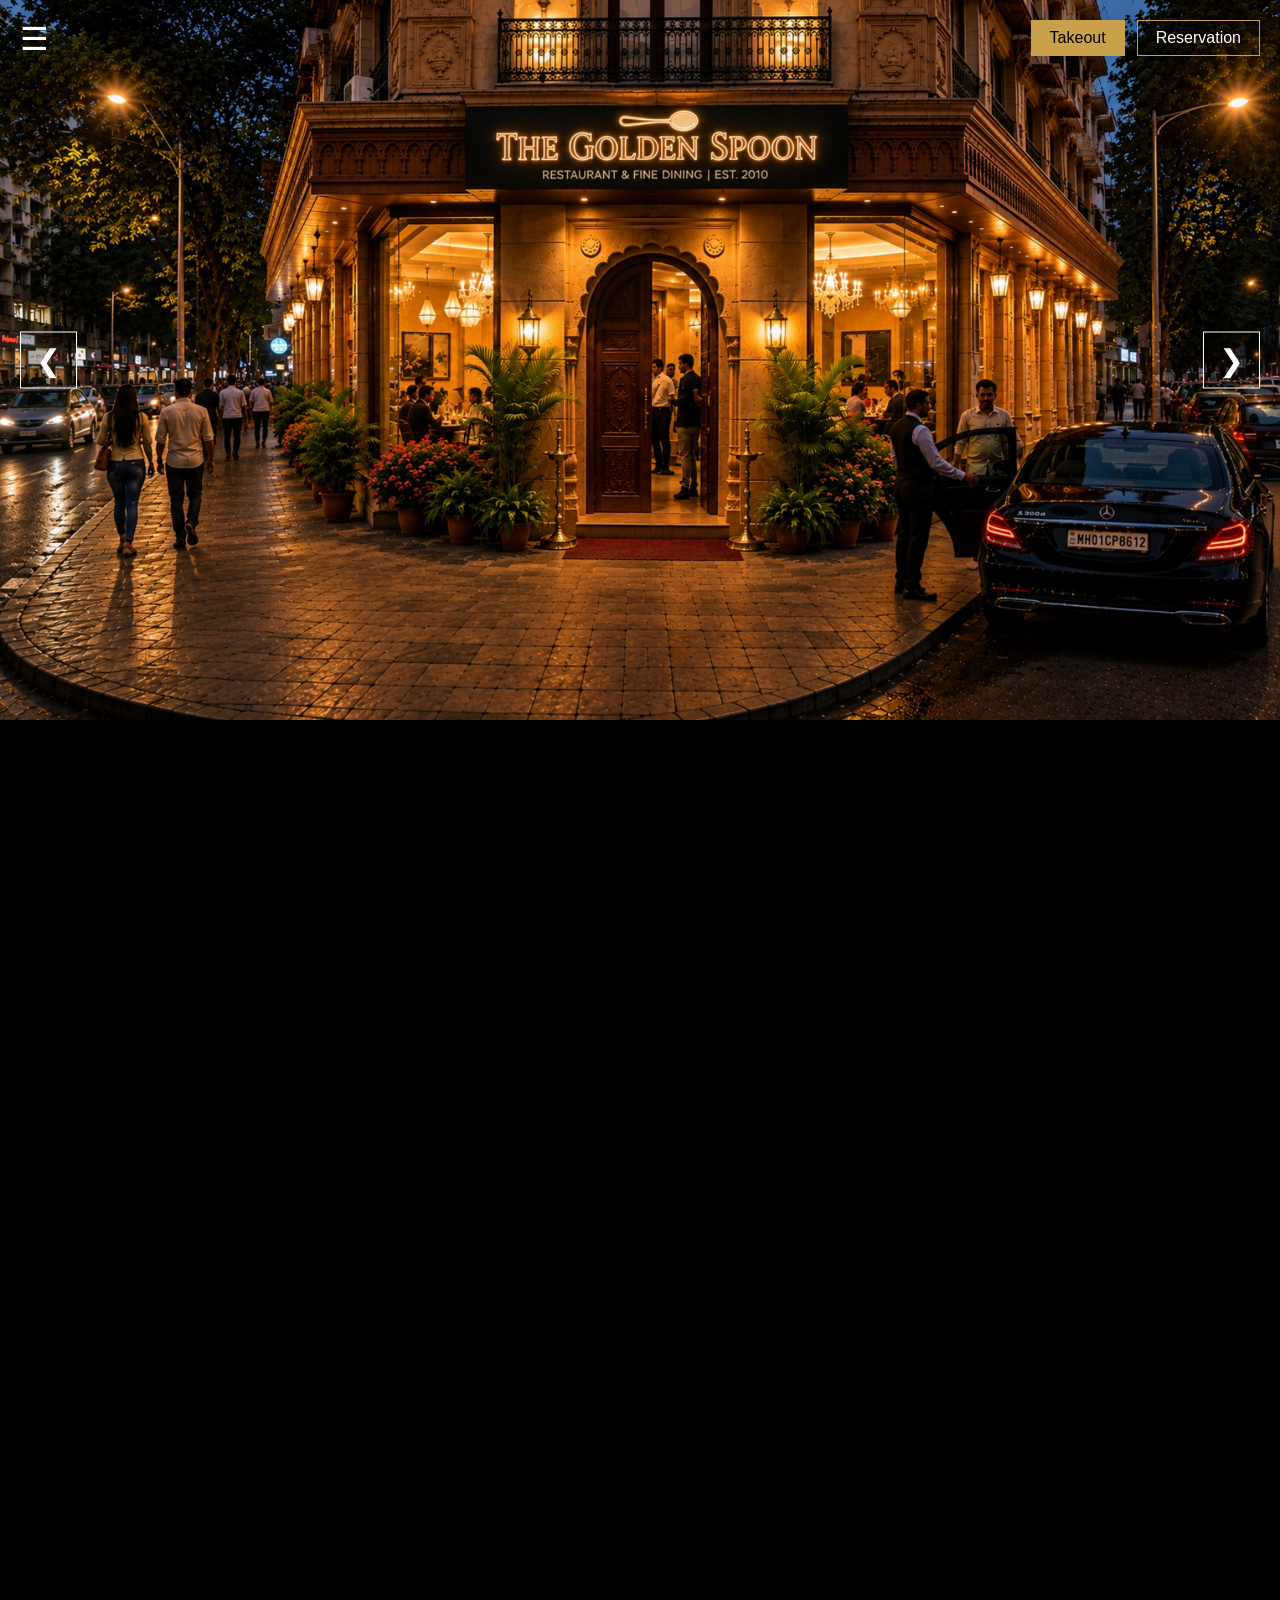
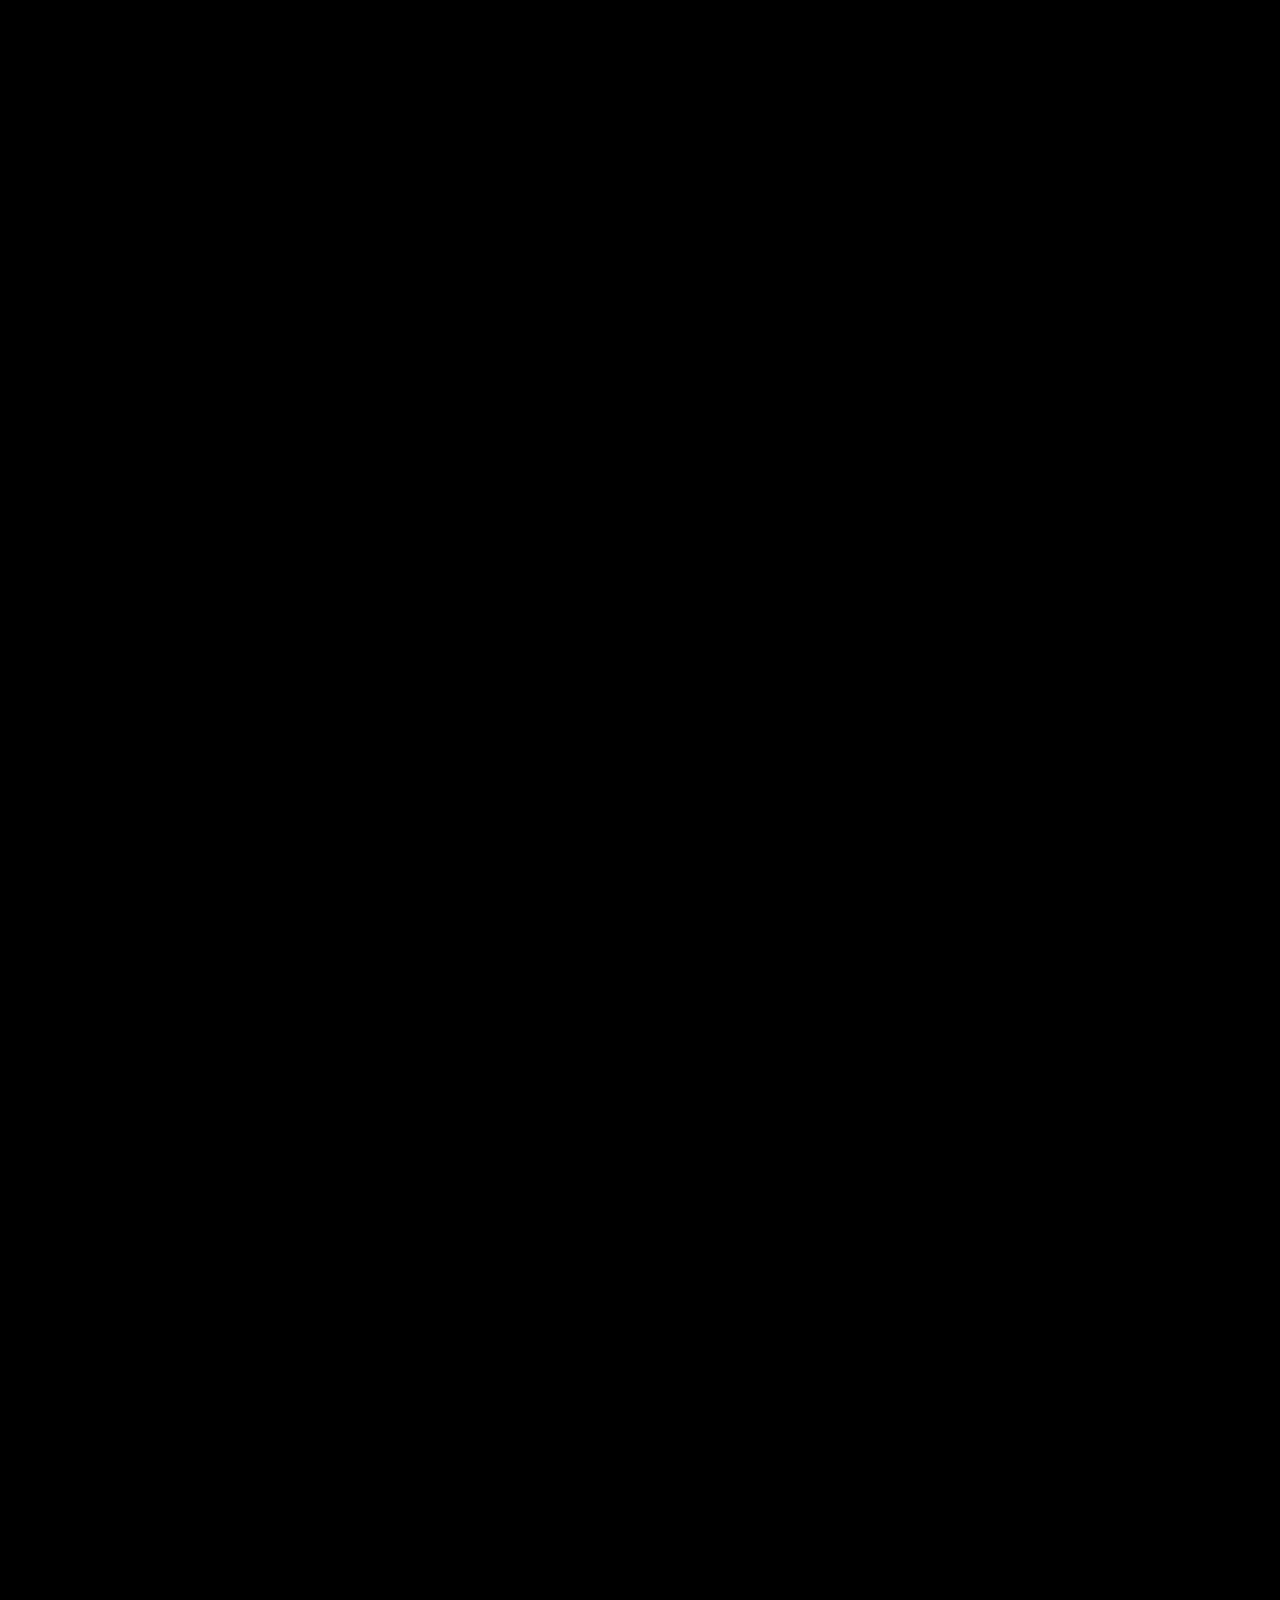
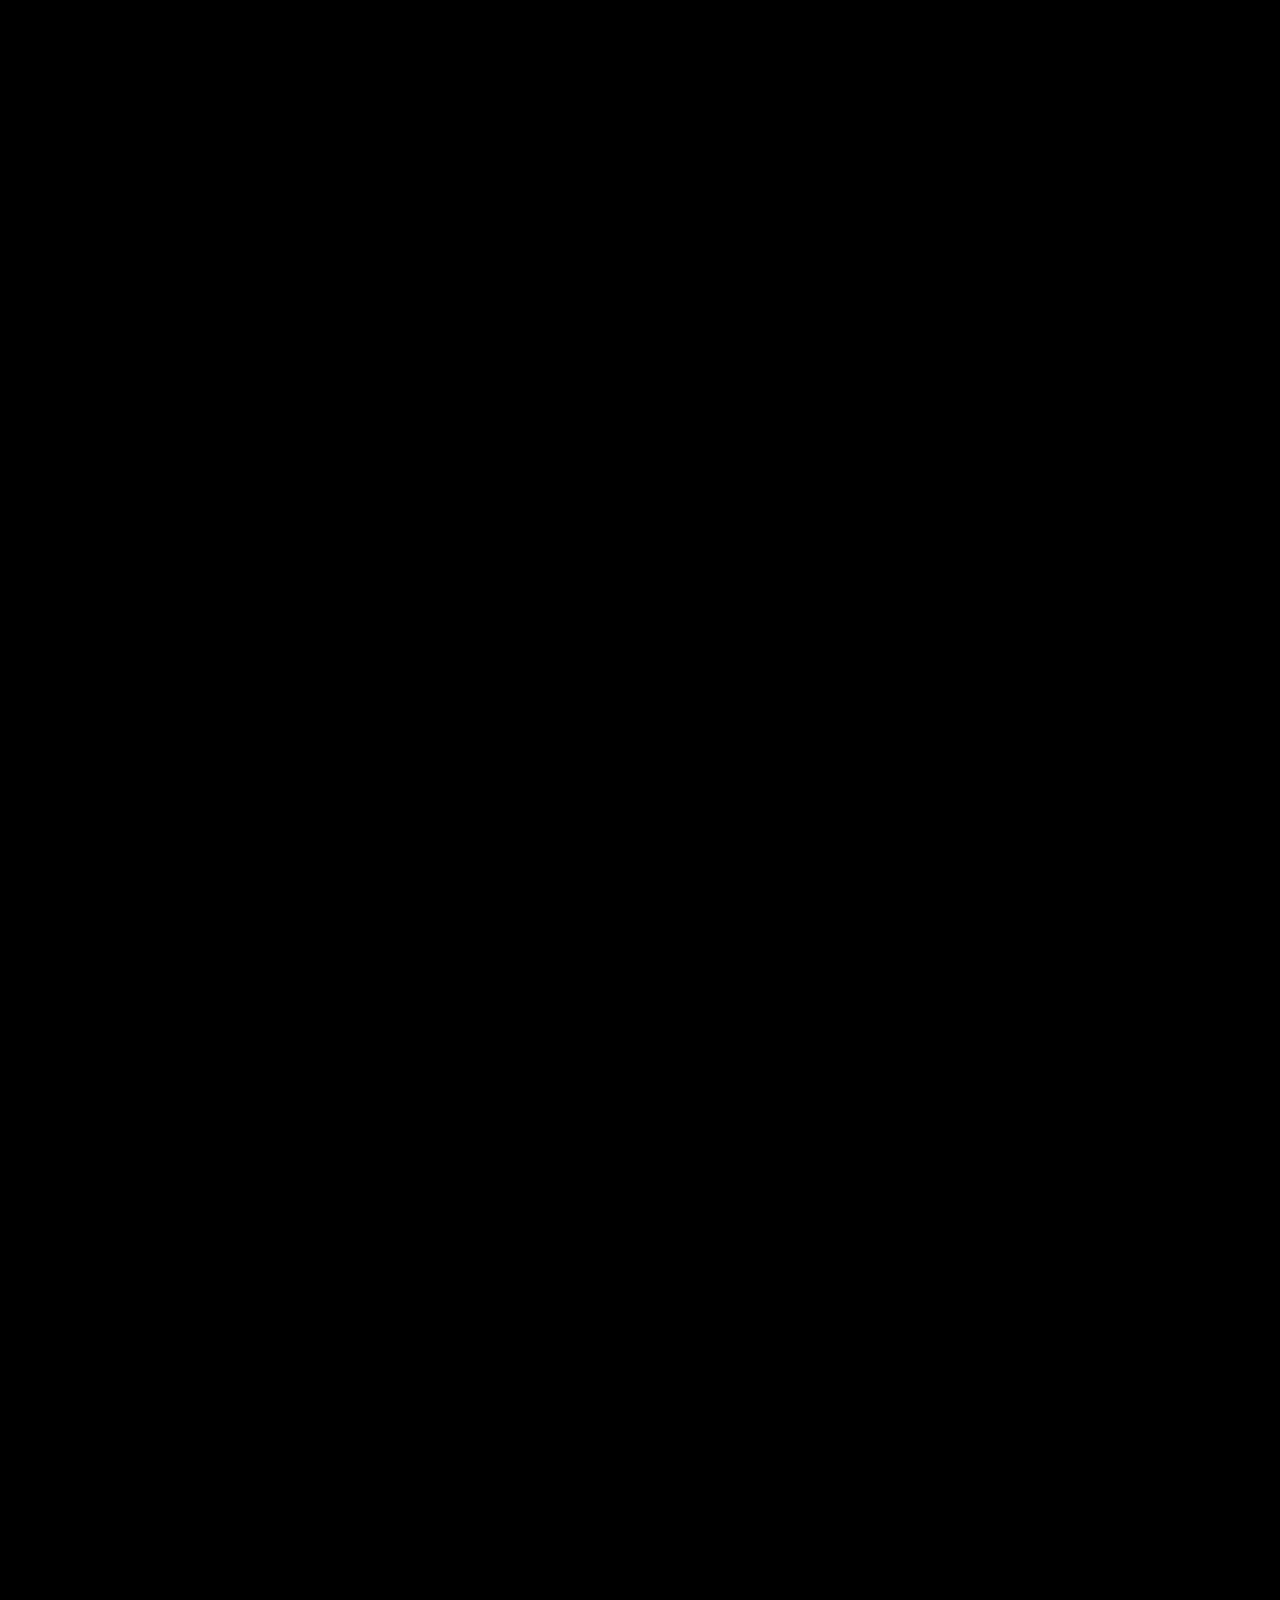
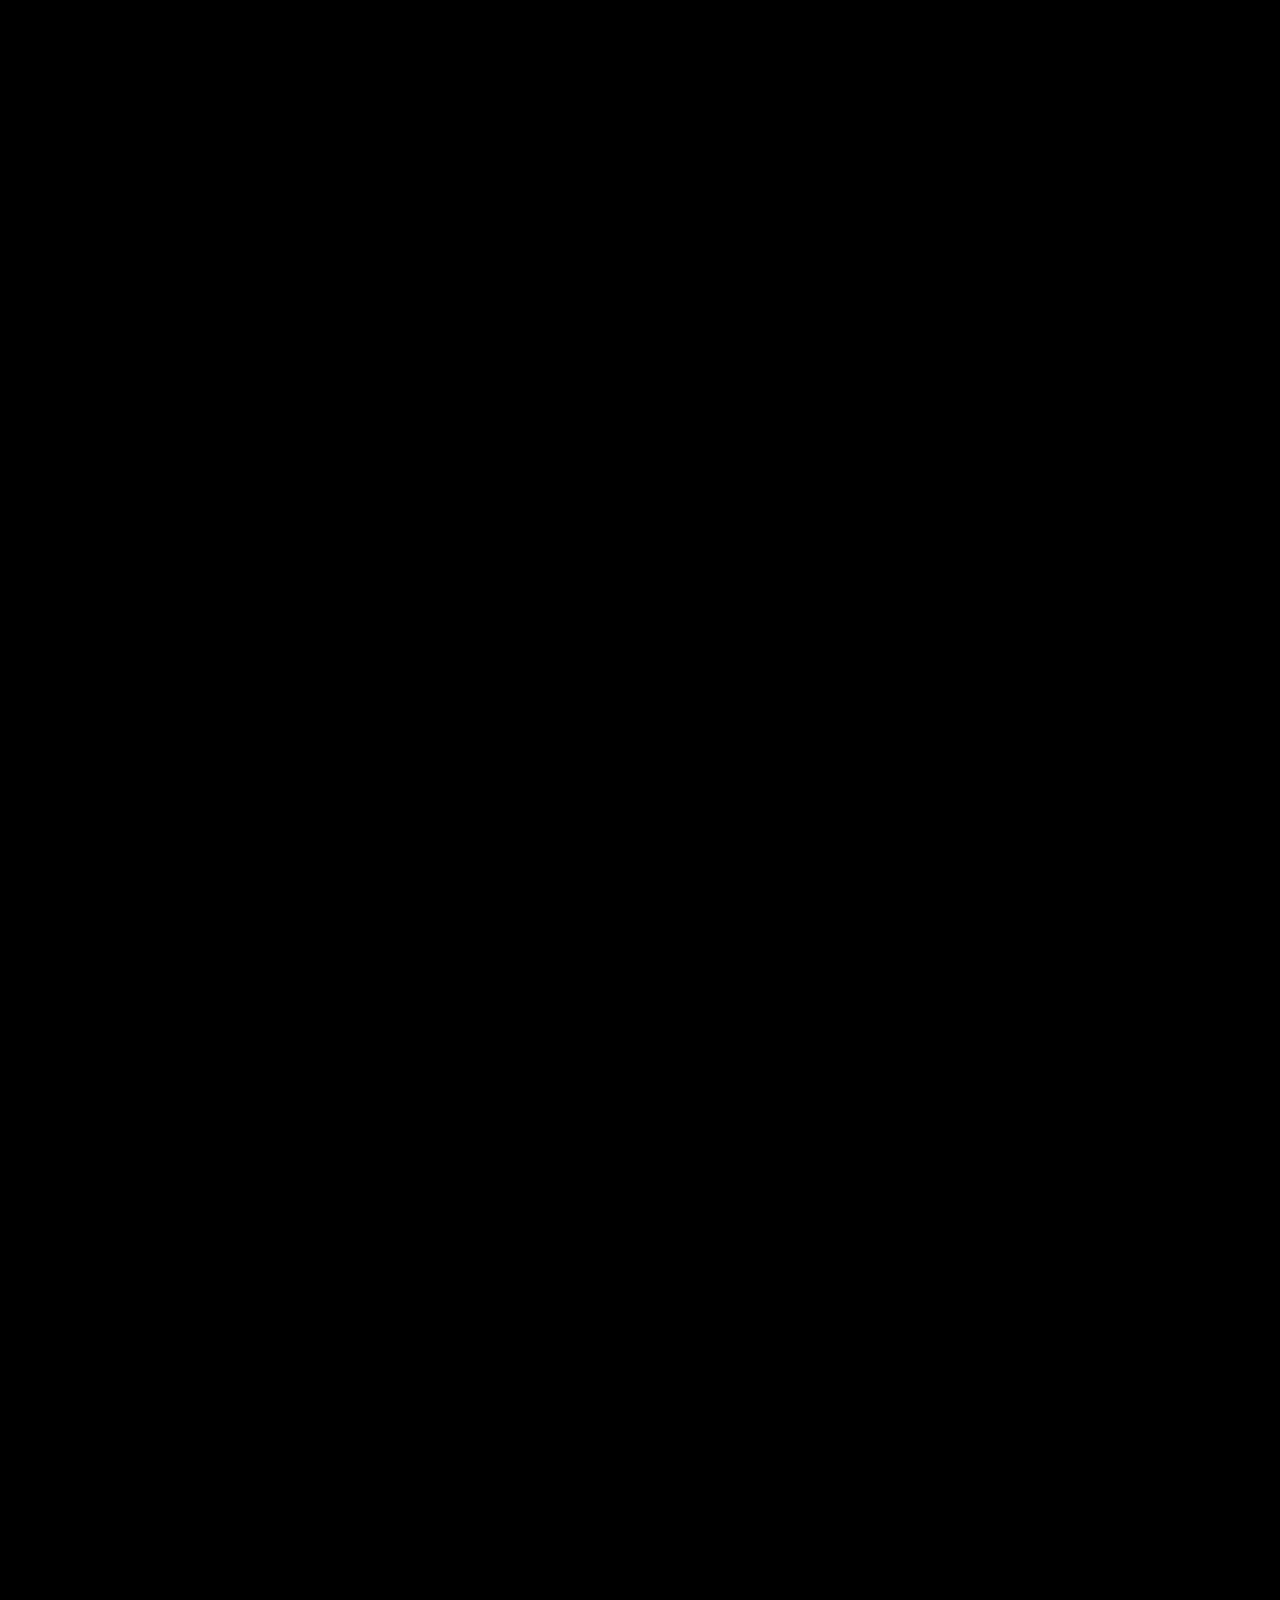
==== commit 561e5589: "Add files via upload" ====
--- a/index.html
+++ b/index.html
@@ -3,365 +3,82 @@
 <head>
 <meta charset="UTF-8">
 <meta name="viewport" content="width=device-width, initial-scale=1.0">
-<title>THE GOLDEN SPOON
-</title>
-<style>
-  html{
-    scroll-behavior:smooth;
-    scroll-padding-top:80px;
-}
-  html, body{
-    margin:0;
-    padding:0;
-    width:100%;
-    height:100%;
-    overflow-x:hidden;
-}
-
-.slider{
-    width:100%;
-    height:100vh;
-    position:relative;
-}
-
-.slide{
-    width:100%;
-    height:100%;
-    position:absolute;
-    top:0;
-    left:0;
-}
-
-.slide img{
-    width:100%;
-    height:100%;
-    object-fit:cover;
-    object-position:center;
-    display:block;
-}
-body {
-  margin: 0;
-  font-family: Arial, sans-serif;
-  overflow-x: hidden;
-}
-
-/* TOP BUTTONS */
-.top-buttons {
-  position: fixed;
-  top: 20px;
-  right: 20px;
-  display: flex;
-  gap: 12px;
-  z-index: 2000;
-}
-/* TAKEOUT - Sirf Golden Border */
-.takeout {
-  padding: 8px 18px;
-  border: 1px solid #C9A14A;
-  color: #C9A14A;
-  background: transparent;
-  cursor: pointer;
-  transition: 0.3s;
-}
-
-.takeout:hover {
-  background: #C9A14A;
-  color: #000;
-}
-
-/* RESERVATION - Golden Box */
-.reservation {
-  padding: 8px 18px;
-  border: 1px solid #C9A14A;
-  color: #000;
-  background: #C9A14A;
-  cursor: pointer;
-  transition: 0.3s;
-}
-
-.reservation:hover {
-  background: #A67C2E;
-  border-color: #A67C2E;
-  color: #000;
-}
-.reservation:hover { background: #A67C2E; }
-
-.takeout:hover {
-  background: #C9A14A;
-  color: #000;
-}
-
-/* MENU ICON (DYNAMIC COLOR) */
-.menu-icon {
-  position: fixed;
-  top: 20px;
-  left: 20px;
-  font-size: 32px;
-  cursor: pointer;
-  color: white;
-  z-index: 2000;
-  transition: 0.3s;
-}
-
-/* SIDEBAR */
-.sidebar {
-  position: fixed;
-  top: 0;
-  left: -260px;
-  width: 260px;
-  height: 100%;
-  background: rgba(0,0,0,0.95);
-  color: white;
-  transition: 0.4s;
-  z-index: 1500;
-  padding-top: 60px;
-}
-
-.sidebar.active { left: 0; }
-
-/* ❌ CLOSE BUTTON */
-.close-btn {
-  position: absolute;
-  top: 15px;
-  right: 20px;
-  font-size: 28px;
-  cursor: pointer;
-}
-
-.sidebar a {
-  display: block;
-  padding: 15px 20px;
-  color: white;
-  text-decoration: none;
-}
-.sidebar a:hover { background: #333; }
-
-
-
-.slide {
-  position: absolute;
-  width: 100%;
-  height: 100%;
-  opacity: 0;
-  transition: 1s;
-}
-.slide img{
-    width:100%;
-    height:100%;
-    object-fit:contain;
-    object-position:center;
-    background:#000;
-}
-.slide.active { opacity: 1; }
-
-/* ARROWS */
-.arrow {
-  position: absolute;
-  top: 50%;
-  transform: translateY(-50%);
-  color: white;
-  font-size: 30px;
-  border: 1px solid white;
-  padding: 10px 15px;
-  cursor: pointer;
-  background: transparent;
-  z-index: 1000;
-}
-.left { left: 20px; }
-.right { right: 20px; }
-
-/* ANIMATIONS */
-.fade { animation: fade 1s; }
-@keyframes fade { from{opacity:0;} to{opacity:1;} }
-
-.slide-left { animation: slideLeft 1s; }
-@keyframes slideLeft { from{transform:translateX(100%);} to{transform:translateX(0);} }
-
-.slide-right { animation: slideRight 1s; }
-@keyframes slideRight { from{transform:translateX(-100%);} to{transform:translateX(0);} }
-
-.zoom { animation: zoom 1s; }
-@keyframes zoom { from{transform:scale(1.2);} to{transform:scale(1);} }
-
-.rotate { animation: rotate 1s; }
-@keyframes rotate { from{transform:rotate(-8deg);} to{transform:rotate(0);} }
-/* =========================================
-   MOBILE RESPONSIVE
-========================================= */
-
-/* =========================================
-   MOBILE + TABLET IMAGE FIT
-   FULL IMAGE — NO CROP
-========================================= */
-
-@media (max-width: 1024px) {
-
-    .slider {
-        width: 100%;
-        height: calc(100vw * 1.7778);
-        position: relative;
-        overflow: hidden;
-        background: #000;
-    }
-
-    .slide {
-        position: absolute;
-        inset: 0;
-        width: 100%;
-        height: 100%;
-        display: flex;
-        align-items: center;
-        justify-content: center;
-    }
-
-    .slide img {
-        width: 100%;
-        height: 100%;
-        object-fit: contain;
-        object-position: center;
-        display: block;
-        background: #000;
-    }
-
-    /* MENU */
-    .menu-icon {
-        top: 15px;
-        left: 15px;
-        font-size: 28px;
-        z-index: 2000;
-    }
-
-    /* ARROWS */
-    .arrow {
-        font-size: 22px;
-        padding: 8px 12px;
-        z-index: 1000;
-    }
-
-    .left {
-        left: 10px;
-    }
-
-    .right {
-        right: 10px;
-    }
-
-    /* TOP BUTTONS */
-    .top-buttons {
-        top: 10px;
-        right: 10px;
-        gap: 8px;
-    }
-
-    .takeout,
-    .reservation {
-        padding: 8px 12px;
-        font-size: 14px;
-    }
-}
-.top-buttons a,
-.top-buttons a:link,
-.top-buttons a:visited,
-.top-buttons a:hover,
-.top-buttons a:active {
-    text-decoration: none !important;
-}
-
-</style>
+<title>THE GOLDEN SPOON</title>
+
+
+  <!-- External CSS -->
+<link rel="stylesheet" href="home.css">
 <link rel="stylesheet" href="about.css">
-<meta name="viewport" content="width=device-width, initial-scale=1.0">
 <link rel="stylesheet" href="khanna.css">
 <link rel="stylesheet" href="reservation.css">
 <link rel="stylesheet" href="takeout.css">
-
 <link rel="stylesheet" href="address.css">
+
+
 </head>
-
 <body>
-
-<div class="top-buttons">
-
-    <a href="#takeout" class="takeout">
-        Takeout
-    </a>
-
-    <a href="#reservation" class="reservation">
-        Reservation
-    </a>
-
-</div>
-<!-- MENU -->
-<div class="menu-icon" id="menuIcon" onclick="toggleMenu()">☰</div>
-
-<!-- SIDEBAR -->
-<div class="sidebar" id="sidebar">
-  <div class="close-btn" onclick="toggleMenu()">✕</div>
-
-  <a href="index.html">Home</a>
-  <a href="#about">about</a>
-  <a href="#menu">Menu</a>
-  <a href="#reservation">Reservation</a>
-   <a href="#takeout">Takeout</a>
-  <a href="#address">Address</a>
- 
-</div>
-
-<!-- SLIDER -->
-<div class="slider">
-
-  <div class="slide active"><img src="image/image1.jpg"></div>
-  <div class="slide"><img src="image/image2.jpg"></div>
-  <div class="slide"><img src="image/image3.jpg"></div>
-  <div class="slide"><img src="image/image4.jpg"></div>
-  <div class="arrow left" onclick="prevSlide()">❮</div>
-  <div class="arrow right" onclick="nextSlide()">❯</div>
-
-</div>
-
-<script>
-let slides = document.querySelectorAll('.slide');
-let index = 0;
-let animations = ['fade','slide-left','slide-right','zoom','rotate'];
-
-/* 🔥 MENU ICON COLOR BASED ON IMAGE */
-let menuIcon = document.getElementById("menuIcon");
-
-function changeMenuColor(i){
-  if(i % 2 === 0){
-    menuIcon.style.color = "white";
-  } else {
-    menuIcon.style.color = "#C9A14A"; // gold
-  }
-}
-
-function showSlide(i){
-  slides.forEach(s=>{
-    s.classList.remove('active');
-    s.classList.remove(...animations);
-  });
-
-  slides[i].classList.add('active');
-  slides[i].classList.add(animations[i % animations.length]);
-
-  changeMenuColor(i); // 🔥 color change
-}
-
-function nextSlide(){
-  index = (index+1)%slides.length;
-  showSlide(index);
-}
-
-function prevSlide(){
-  index = (index-1+slides.length)%slides.length;
-  showSlide(index);
-}
-
-setInterval(nextSlide,5000);
-
-function toggleMenu(){
-  document.getElementById('sidebar').classList.toggle('active');
-}
-</script>
+  <!-- TOP BUTTONS -->
+  <div class="top-buttons">
+    <a href="#takeout" class="takeout">Takeout</a>
+    <a href="#reservation" class="reservation">Reservation</a>
+  </div>
+
+  <!-- MENU -->
+  <div class="menu-icon" id="menuIcon" onclick="toggleMenu()">☰</div>
+
+  <!-- SIDEBAR -->
+  <div class="sidebar" id="sidebar">
+    <div class="close-btn" onclick="toggleMenu()">✕</div>
+    <a href="index.html">Home</a>
+    <a href="#about">About</a>
+    <a href="#menu">Menu</a>
+    <a href="#reservation">Reservation</a>
+    <a href="#takeout">Takeout</a>
+    <a href="#address">Address</a>
+  </div>
+
+  <!-- SLIDER START -->
+  <div class="slider">
+
+    <!-- Slide 1 (fade) -->
+    <div class="slide active" data-anim="fade">
+      <picture>
+        <source media="(max-width: 768px)" srcset="image/image1-mobile.png">
+        <img src="image/image1.jpg" alt="Slide 1">
+      </picture>
+    </div>
+
+    <!-- Slide 2 (slide-left) -->
+    <div class="slide" data-anim="slide-left">
+      <picture>
+        <source media="(max-width: 768px)" srcset="image/image2-mobile.png">
+        <img src="image/image2.jpg" alt="Slide 2">
+      </picture>
+    </div>
+
+    <!-- Slide 3 (zoom) -->
+    <div class="slide" data-anim="zoom">
+      <picture>
+        <source media="(max-width: 768px)" srcset="image/image3-mobile.png">
+        <img src="image/image3.jpg" alt="Slide 3">
+      </picture>
+    </div>
+
+    <!-- Slide 4 (rotate) -->
+    <div class="slide" data-anim="rotate">
+      <picture>
+        <source media="(max-width: 768px)" srcset="image/image4-mobile.png">
+        <img src="image/image4.jpg" alt="Slide 4">
+      </picture>
+    </div>
+
+    <div class="arrow left" onclick="prevSlide()">❮</div>
+    <div class="arrow right" onclick="nextSlide()">❯</div>
+  </div>
+  <!-- SLIDER END -->
+
+
+
 <div id="about" class="about-section">
 
     <div class="about-image">
@@ -1757,6 +1474,7 @@
 
 </section>
 
+<script src="home.js"></script>
 <script src="lunch.js"></script>
 <script src="about.js"></script>
 <script src="reservation.js"></script>
--- a/home.css
+++ b/home.css
@@ -0,0 +1,196 @@
+
+    /* ================= BASE STYLES ================= */
+    html {
+      scroll-behavior: smooth;
+      scroll-padding-top: 80px;
+    }
+    html, body {
+      margin: 0;
+      padding: 0;
+      width: 100%;
+      height: 100%;
+      overflow-x: hidden;
+      font-family: Arial, sans-serif;
+      background: #000;
+    }
+
+    /* ================= TOP BUTTONS ================= */
+    .top-buttons {
+      position: fixed;
+      top: 20px;
+      right: 20px;
+      display: flex;
+      gap: 12px;
+      z-index: 2000;
+    }
+    .top-buttons a { text-decoration: none !important; }
+
+    .takeout {
+      padding: 8px 18px;
+      border: 1px solid #C9A14A;
+      color: #C9A14A;
+      background: transparent;
+      cursor: pointer;
+      transition: 0.3s;
+    }
+    .takeout:hover { background: #C9A14A; color: #000; }
+
+    .reservation {
+      padding: 8px 18px;
+      border: 1px solid #C9A14A;
+      color: #000;
+      background: #C9A14A;
+      cursor: pointer;
+      transition: 0.3s;
+    }
+    .reservation:hover {
+      background: #A67C2E;
+      border-color: #A67C2E;
+      color: #000;
+    }
+
+    /* ================= SIDEBAR & MENU ================= */
+    .menu-icon {
+      position: fixed;
+      top: 20px;
+      left: 20px;
+      font-size: 32px;
+      cursor: pointer;
+      color: white;
+      z-index: 2000;
+      transition: 0.3s;
+      user-select: none;
+    }
+
+    .sidebar {
+      position: fixed;
+      top: 0;
+      left: -260px;
+      width: 260px;
+      height: 100%;
+      background: rgba(0,0,0,0.95);
+      color: white;
+      transition: 0.4s;
+      z-index: 1500;
+      padding-top: 60px;
+    }
+    .sidebar.active { left: 0; }
+
+    .close-btn {
+      position: absolute;
+      top: 15px;
+      right: 20px;
+      font-size: 28px;
+      cursor: pointer;
+    }
+
+    .sidebar a {
+      display: block;
+      padding: 15px 20px;
+      color: white;
+      text-decoration: none;
+    }
+    .sidebar a:hover { background: #333; }
+
+    /* ================= SLIDER (RESPONSIVE RATIO) ================= */
+    .slider {
+      width: 100%;
+      position: relative;
+      overflow: hidden;
+      background: #000;
+
+      /* Desktop: 16:9 */
+      aspect-ratio: 16 / 9;
+    }
+
+    /* Mobile: 9:16 */
+    @media (max-width: 768px) {
+      .slider {
+        aspect-ratio: 9 / 16;
+      }
+    }
+
+   .slide{
+  position:absolute;
+  inset:0;
+  width:100%;
+  height:100%;
+  opacity:0;
+  z-index:0;
+}
+
+.slide.active{
+  opacity:1;
+  z-index:1;
+}
+    .slide img {
+      width: 100%;
+      height: 100%;
+      display: block;
+
+      /* Since you have correct ratio images (9:16 & 16:9), cover fits nicely */
+      object-fit: cover;
+      object-position: center;
+      background: #000;
+    }
+
+    /* Arrows */
+    .arrow {
+      position: absolute;
+      top: 50%;
+      transform: translateY(-50%);
+      color: white;
+      font-size: 30px;
+      border: 1px solid white;
+      padding: 10px 15px;
+      cursor: pointer;
+      background: rgba(0,0,0,0.3);
+      z-index: 1000;
+      transition: 0.3s;
+      user-select: none;
+    }
+    .arrow:hover { background: rgba(255,255,255,0.2); }
+    .left { left: 20px; }
+    .right { right: 20px; }
+
+    /* ================= MOBILE RESPONSIVE ================= */
+    @media (max-width: 768px) {
+      .menu-icon { top: 15px; left: 15px; font-size: 28px; }
+      .arrow { font-size: 22px; padding: 8px 12px; }
+      .left { left: 10px; }
+      .right { right: 10px; }
+      .top-buttons { top: 10px; right: 10px; gap: 8px; }
+      .takeout, .reservation { padding: 8px 12px; font-size: 14px; }
+    }
+/* ===== Per-slide animations (JS trigger) ===== */
+.slide.anim-fade.active{
+  animation: animFade 900ms ease both;
+}
+@keyframes animFade{
+  from{opacity:0;}
+  to{opacity:1;}
+}
+
+.slide.anim-slide-left.active{
+  animation: animLeft 1000ms ease both;
+}
+@keyframes animLeft{
+  from{opacity:0; transform:translateX(60px) scale(1.02);}
+  to{opacity:1; transform:translateX(0) scale(1);}
+}
+
+.slide.anim-zoom.active{
+  animation: animZoom 1100ms ease both;
+}
+@keyframes animZoom{
+  from{opacity:0; transform:scale(1.18);}
+  to{opacity:1; transform:scale(1);}
+}
+
+.slide.anim-rotate.active{
+  animation: animRotate 1000ms ease both;
+}
+@keyframes animRotate{
+  from{opacity:0; transform:rotate(-7deg) scale(1.04);}
+  to{opacity:1; transform:rotate(0deg) scale(1);}
+}
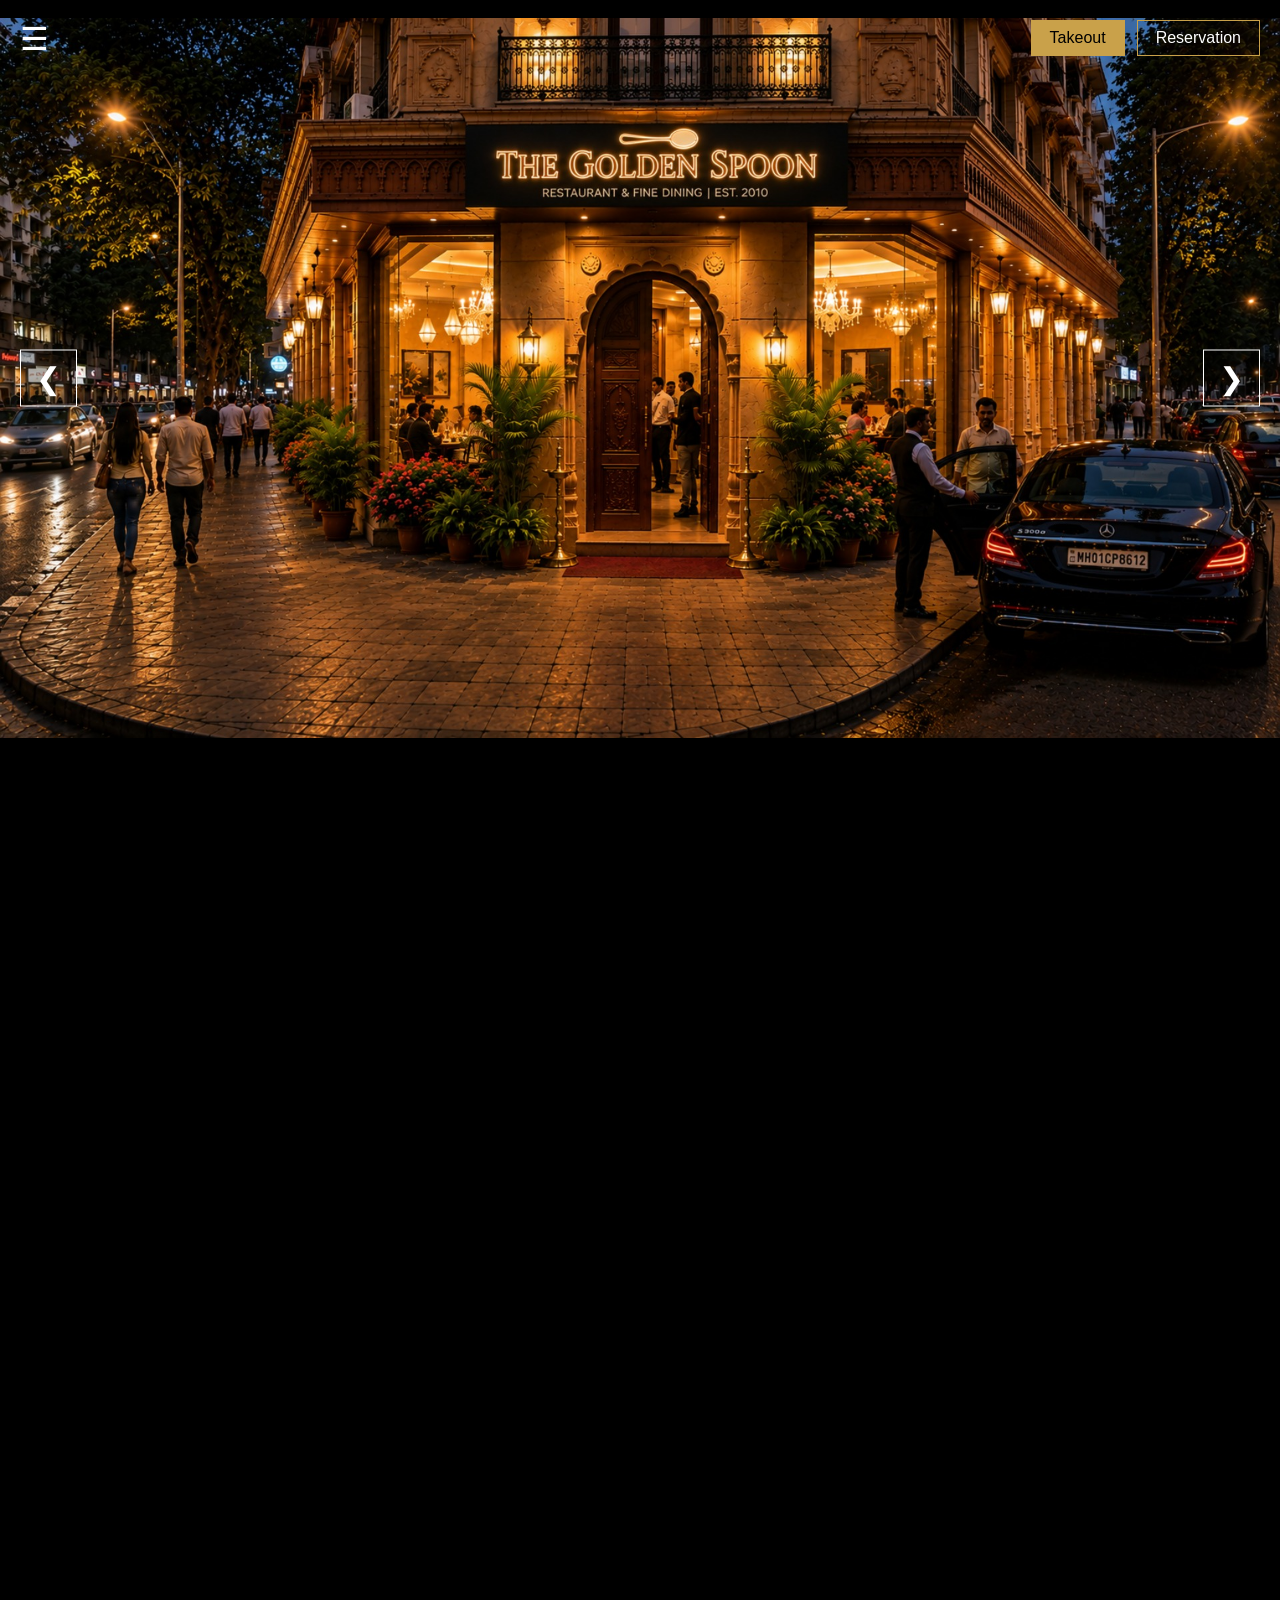
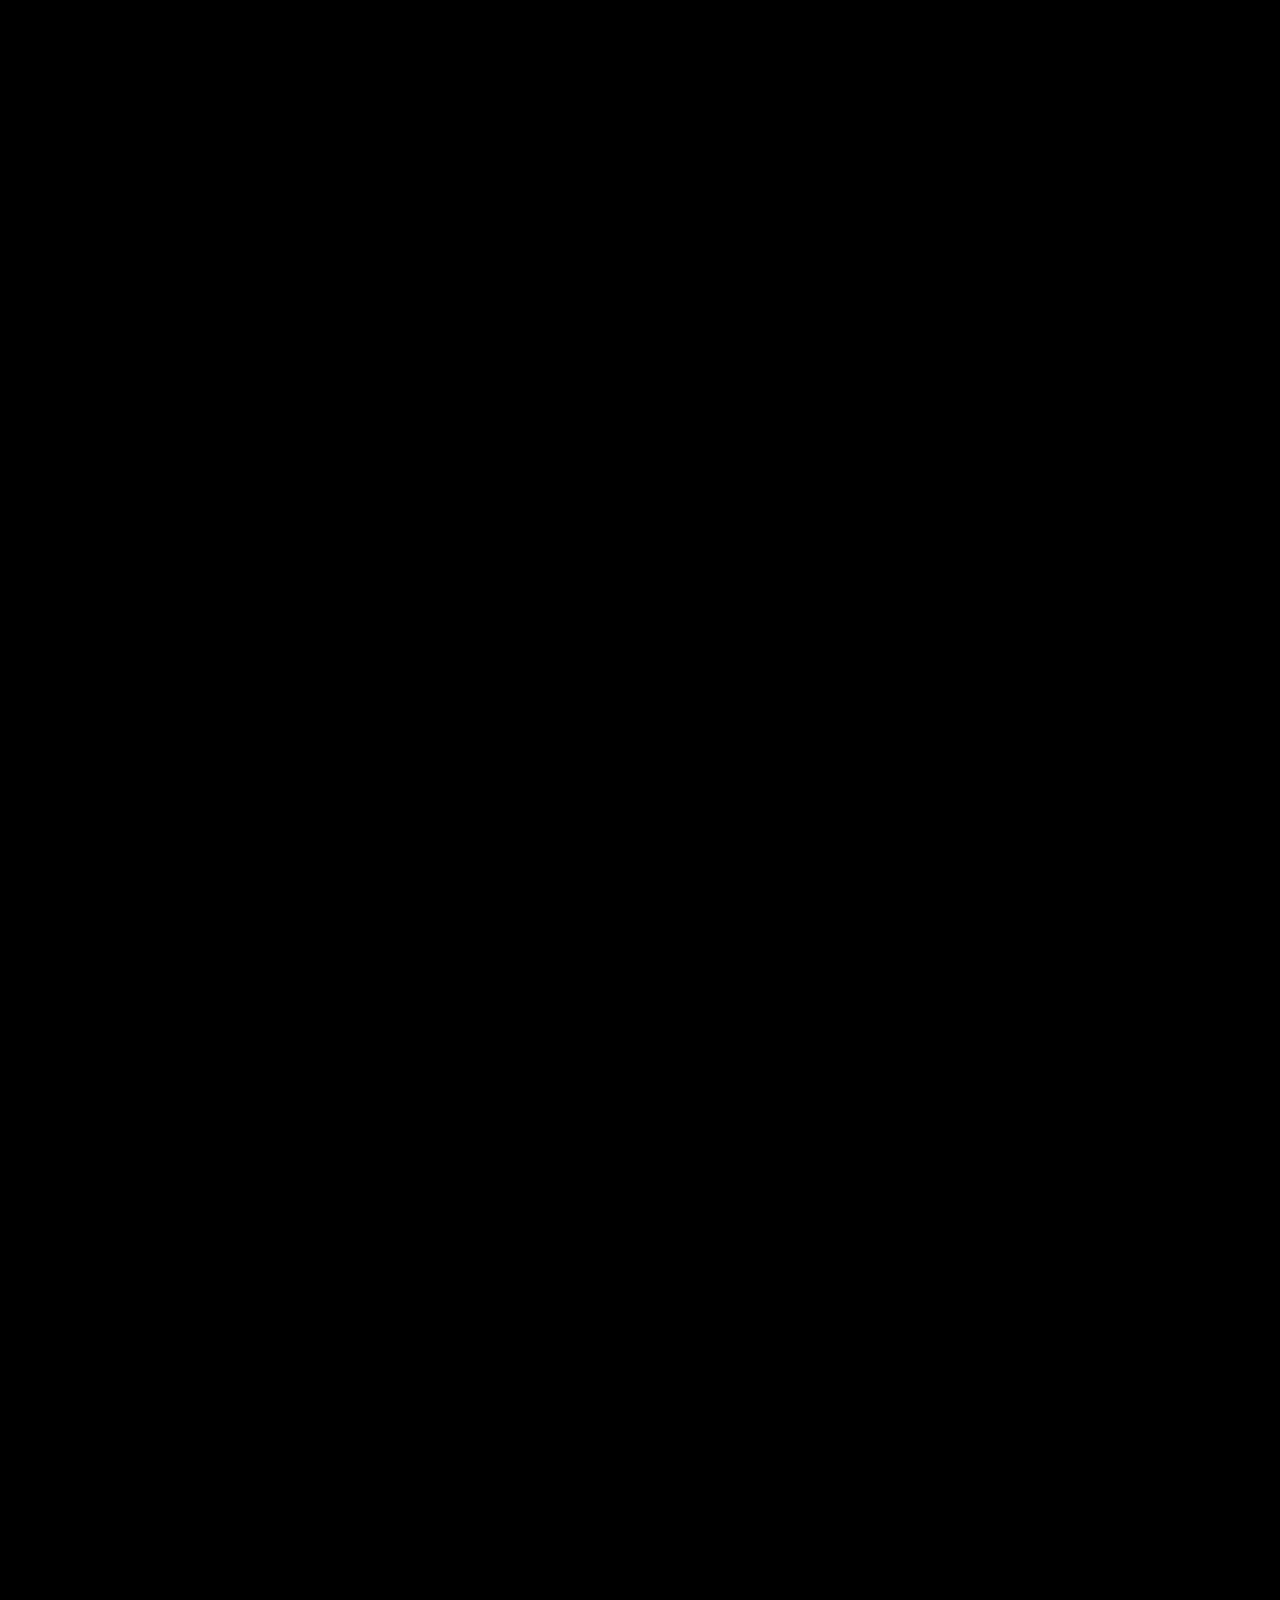
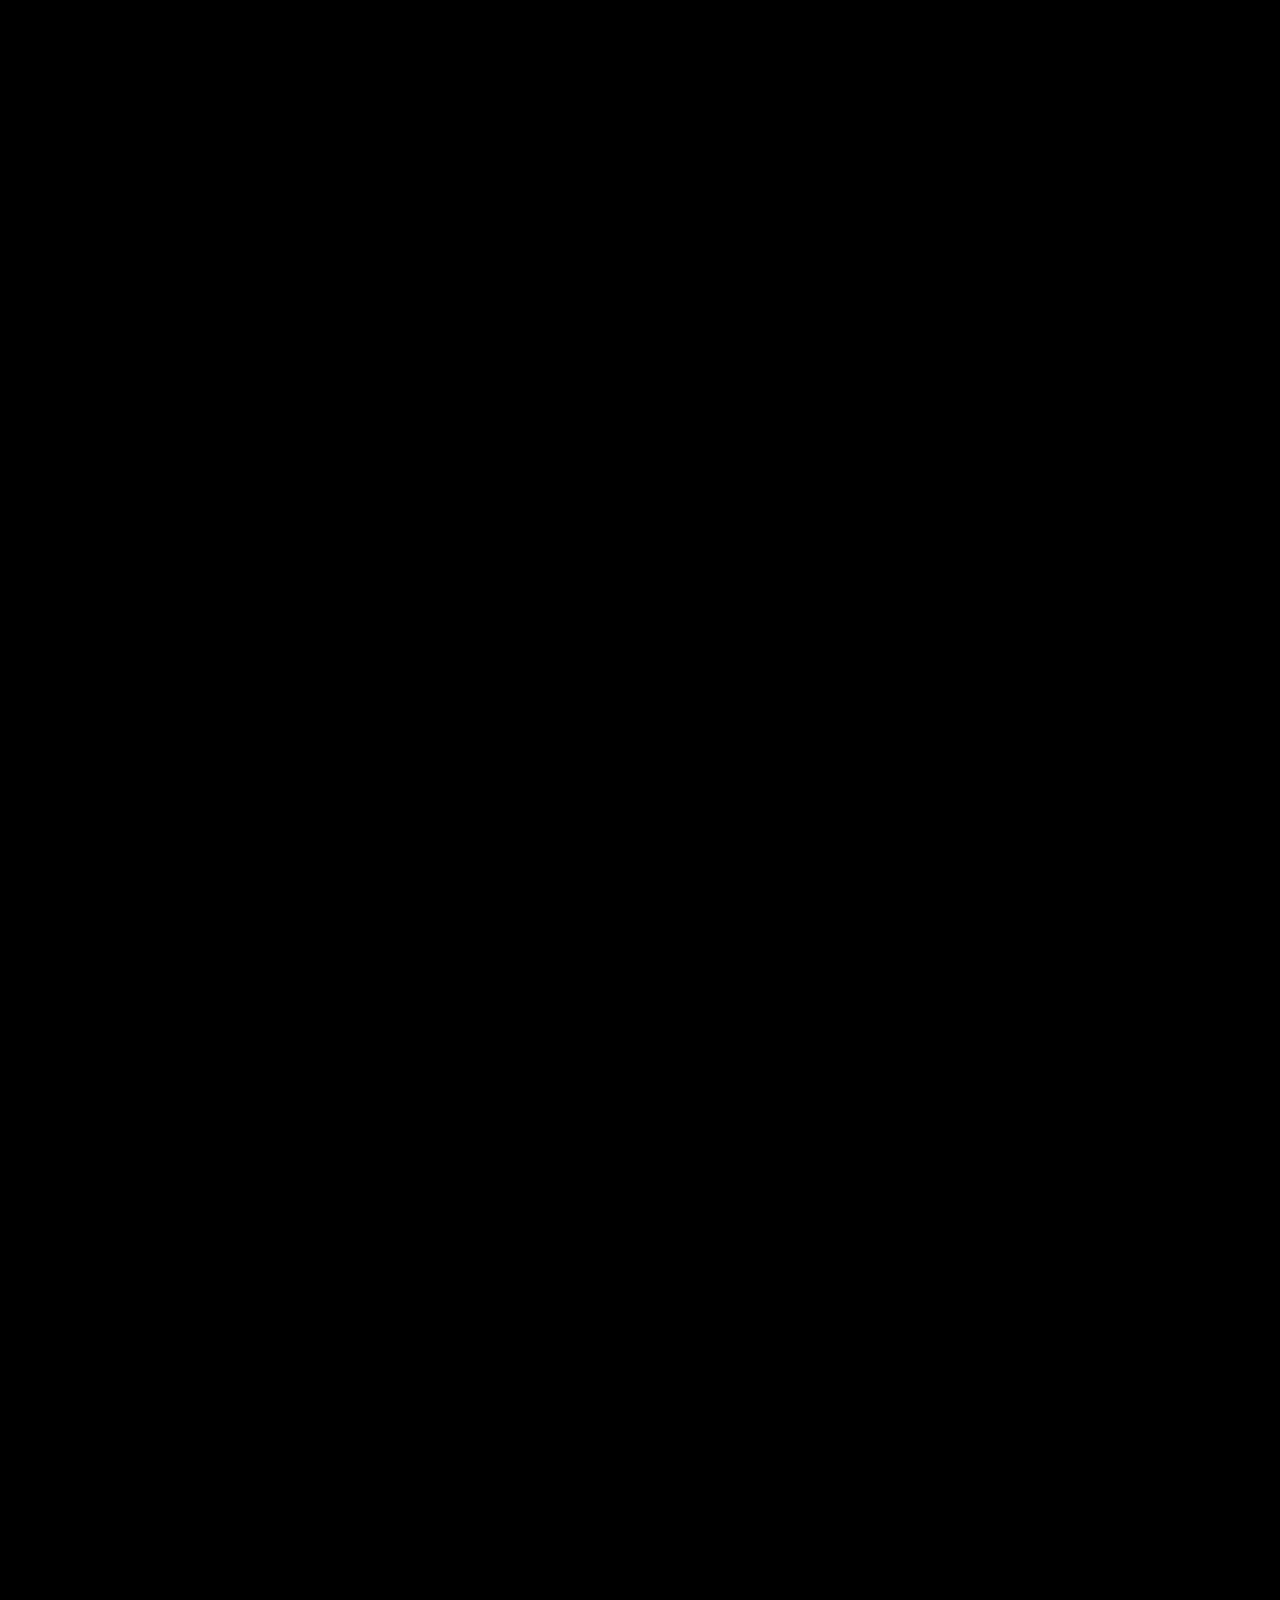
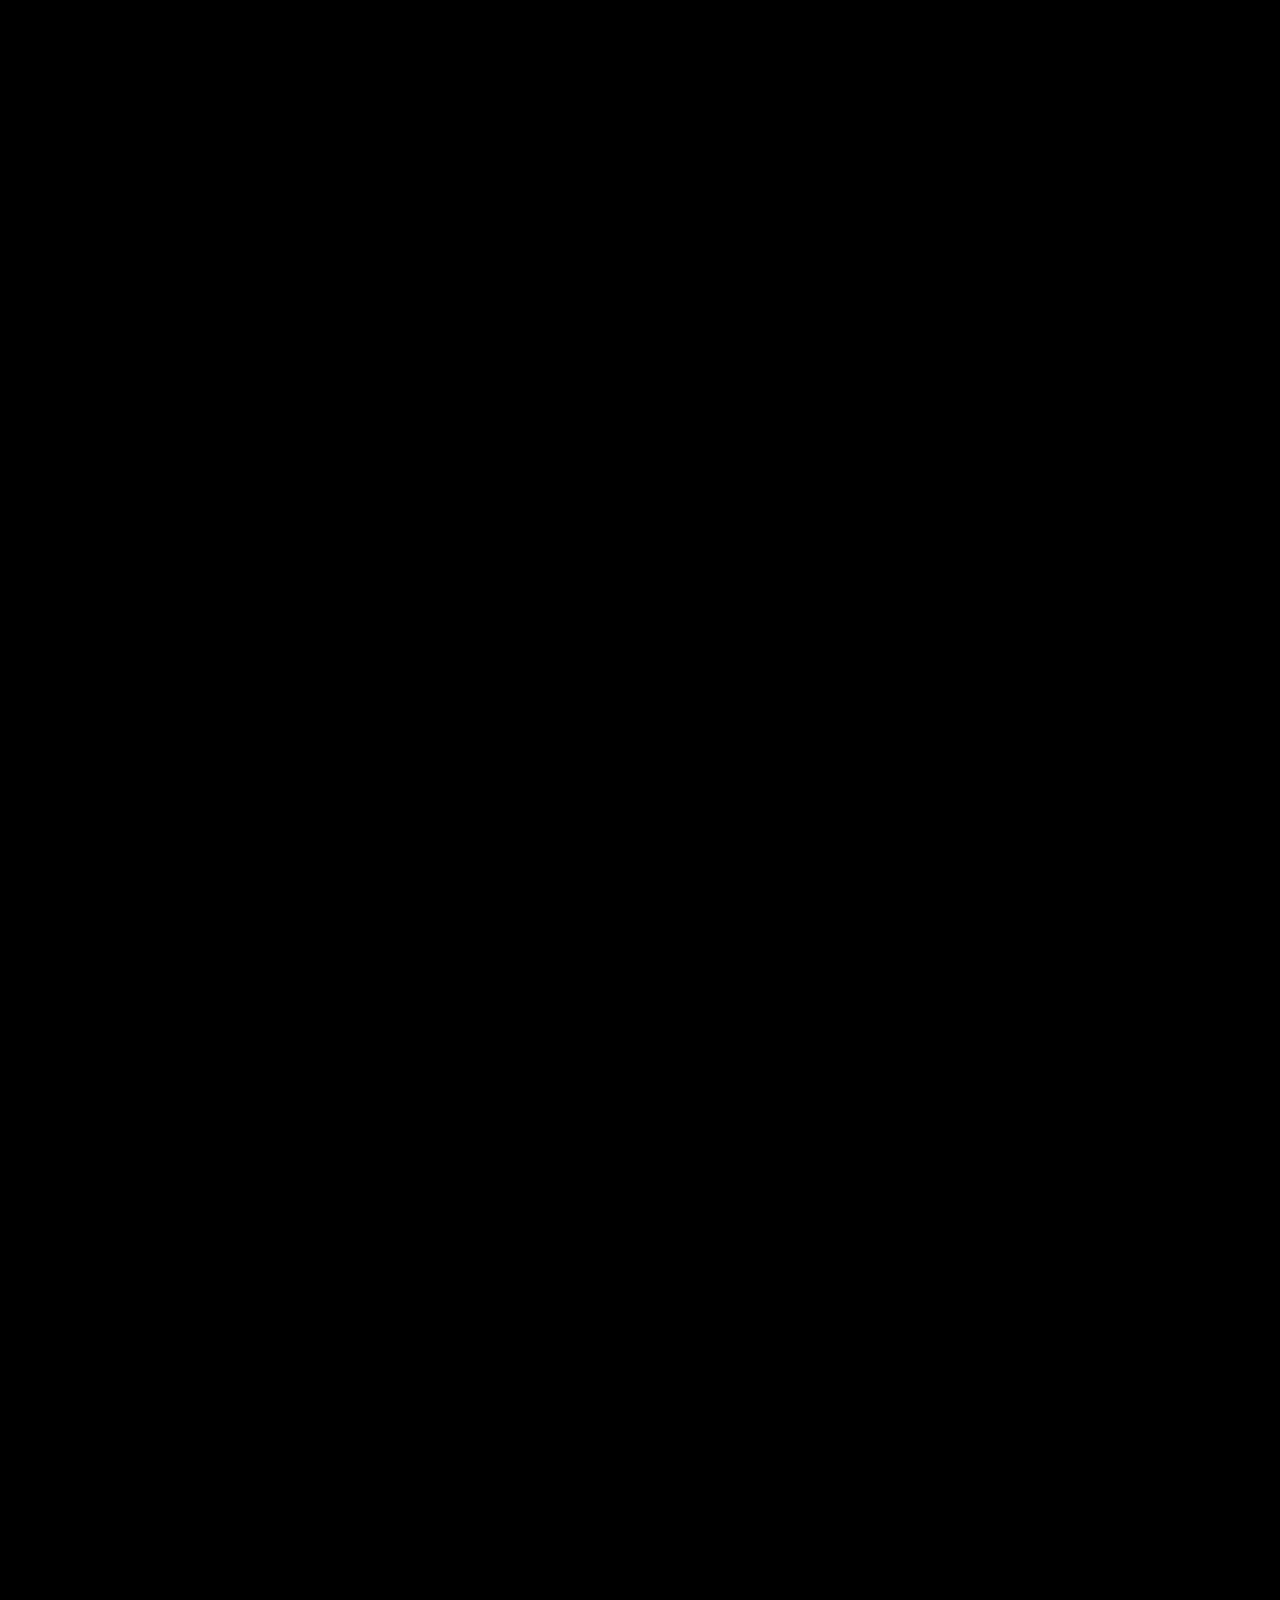
==== commit d20dac4f: "Add files via upload" ====
--- a/index.html
+++ b/index.html
@@ -7,6 +7,7 @@
 
 
   <!-- External CSS -->
+<link rel="stylesheet" href="loader.css">
 <link rel="stylesheet" href="home.css">
 <link rel="stylesheet" href="about.css">
 <link rel="stylesheet" href="khanna.css">
@@ -14,9 +15,24 @@
 <link rel="stylesheet" href="takeout.css">
 <link rel="stylesheet" href="address.css">
 
-
 </head>
+<head>
+  ...
+  <link rel="stylesheet" href="loader.css">
+</head>
+
 <body>
+
+  <div id="global-loader" class="loader-hidden">
+    <div class="loader-box">
+      <img src="loader.png" class="loader-side-img" alt="Loading">
+      <div class="spinner"></div>
+      <div class="loader-text">Loading...</div>
+    </div>
+  </div>
+
+
+  <!-- phir tumhara baaki content -->
   <!-- TOP BUTTONS -->
   <div class="top-buttons">
     <a href="#takeout" class="takeout">Takeout</a>
@@ -1474,6 +1490,7 @@
 
 </section>
 
+<script src="loader.js"></script>
 <script src="home.js"></script>
 <script src="lunch.js"></script>
 <script src="about.js"></script>
--- a/loader.css
+++ b/loader.css
@@ -0,0 +1,57 @@
+#global-loader{
+  position:fixed;
+  inset:0;
+  background:#000;
+  z-index:999999;
+  display:flex;
+  align-items:center;
+  justify-content:center;
+
+  opacity:1;
+  transition: opacity .25s ease;
+}
+
+#global-loader.loader-hidden{
+  display:none;
+}
+#global-loader.fading{
+  opacity:0;
+}
+
+.loader-box{
+  display:flex;
+  align-items:center;
+  gap:14px;              /* side img aur spinner gap */
+  background: rgba(0,0,0,0.75);
+  padding:18px 22px;
+  border-radius:14px;
+}
+
+.loader-side-img{
+  width:56px;           /* adjust */
+  height:56px;          /* adjust */
+  border-radius:12px;
+  object-fit:cover;
+}
+
+.spinner{
+  width:46px;
+  height:46px;
+  border-radius:50%;
+  border:4px solid rgba(255,255,255,0.25);
+  border-top-color:#C9A14A;
+  animation: spin 0.9s linear infinite;
+}
+
+.loader-text{
+  color:#fff;
+  font-size:14px;
+  letter-spacing:.5px;
+}
+
+@keyframes spin{
+  to { transform: rotate(360deg); }
+}
+#global-loader{
+  pointer-events: none;
+}
--- a/loader.css
+++ b/loader.css
@@ -0,0 +1,57 @@
+#global-loader{
+  position:fixed;
+  inset:0;
+  background:#000;
+  z-index:999999;
+  display:flex;
+  align-items:center;
+  justify-content:center;
+
+  opacity:1;
+  transition: opacity .25s ease;
+}
+
+#global-loader.loader-hidden{
+  display:none;
+}
+#global-loader.fading{
+  opacity:0;
+}
+
+.loader-box{
+  display:flex;
+  align-items:center;
+  gap:14px;              /* side img aur spinner gap */
+  background: rgba(0,0,0,0.75);
+  padding:18px 22px;
+  border-radius:14px;
+}
+
+.loader-side-img{
+  width:56px;           /* adjust */
+  height:56px;          /* adjust */
+  border-radius:12px;
+  object-fit:cover;
+}
+
+.spinner{
+  width:46px;
+  height:46px;
+  border-radius:50%;
+  border:4px solid rgba(255,255,255,0.25);
+  border-top-color:#C9A14A;
+  animation: spin 0.9s linear infinite;
+}
+
+.loader-text{
+  color:#fff;
+  font-size:14px;
+  letter-spacing:.5px;
+}
+
+@keyframes spin{
+  to { transform: rotate(360deg); }
+}
+#global-loader{
+  pointer-events: none;
+}
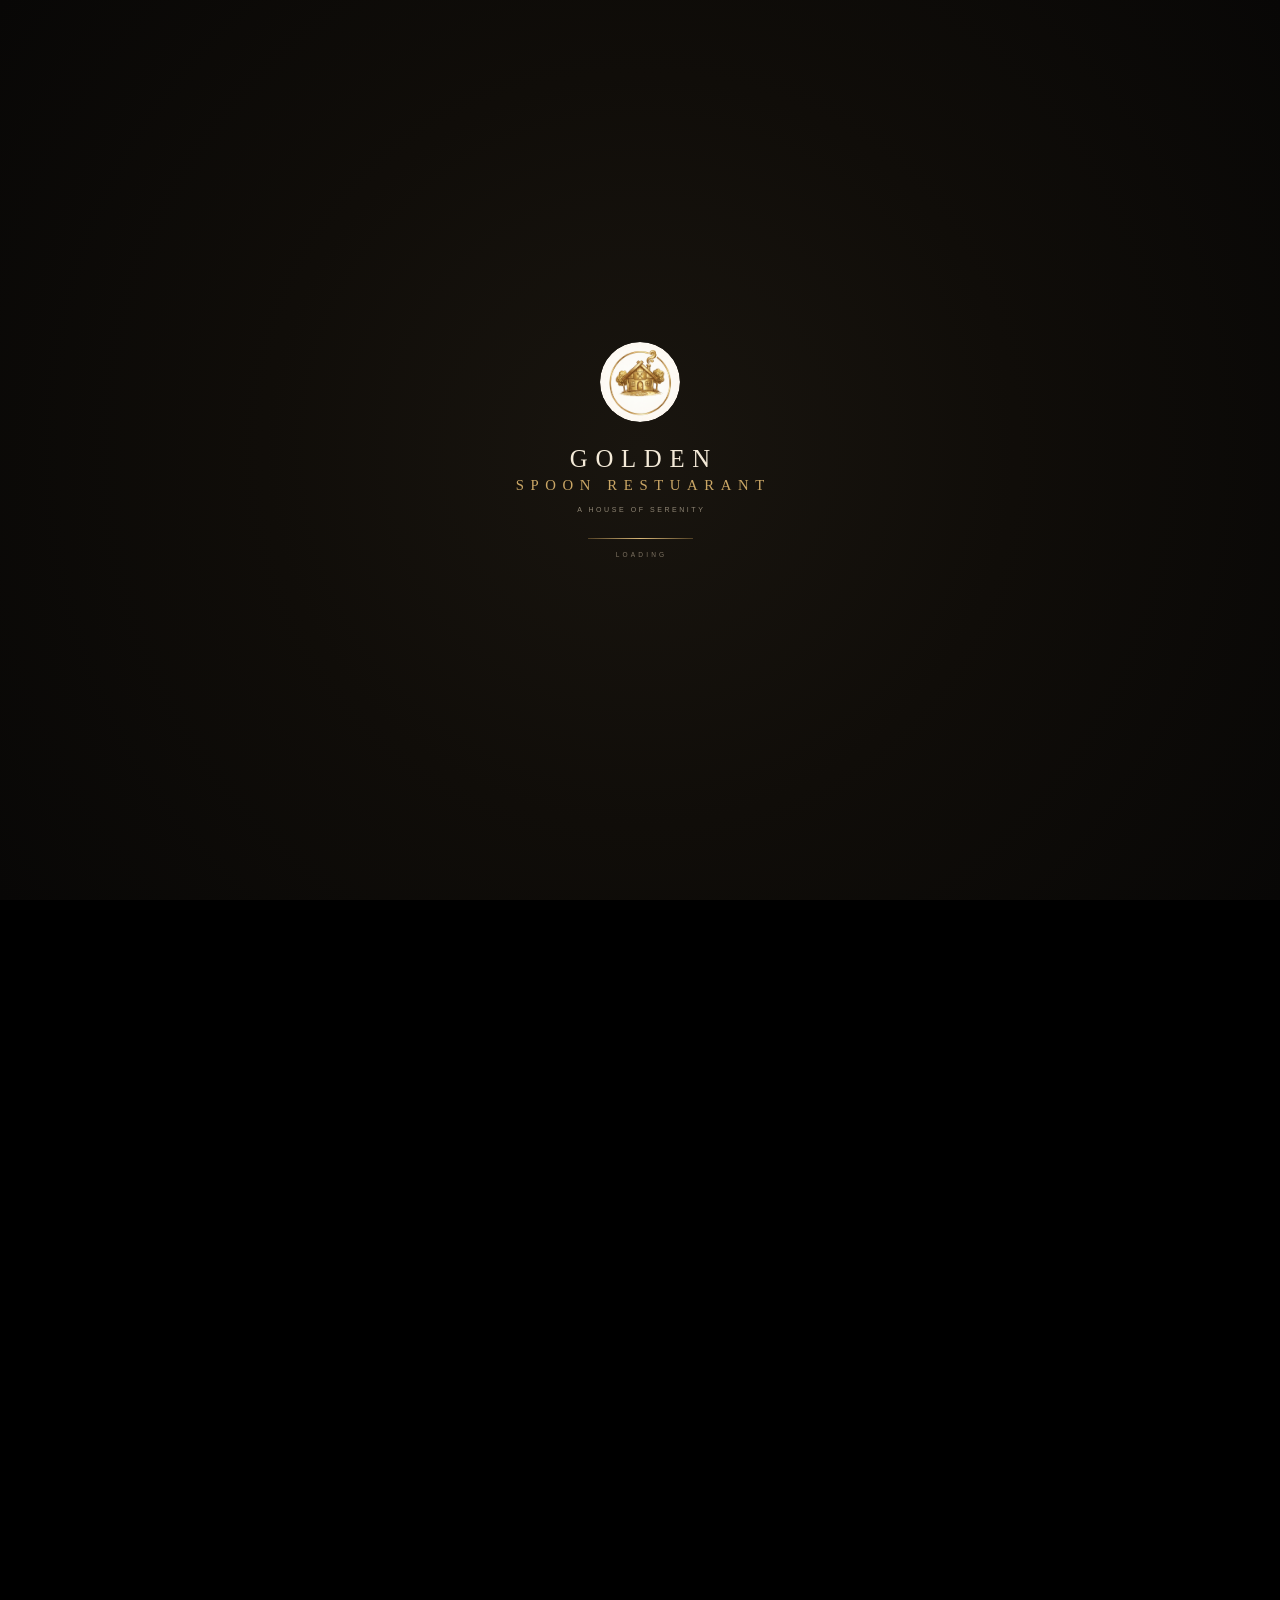
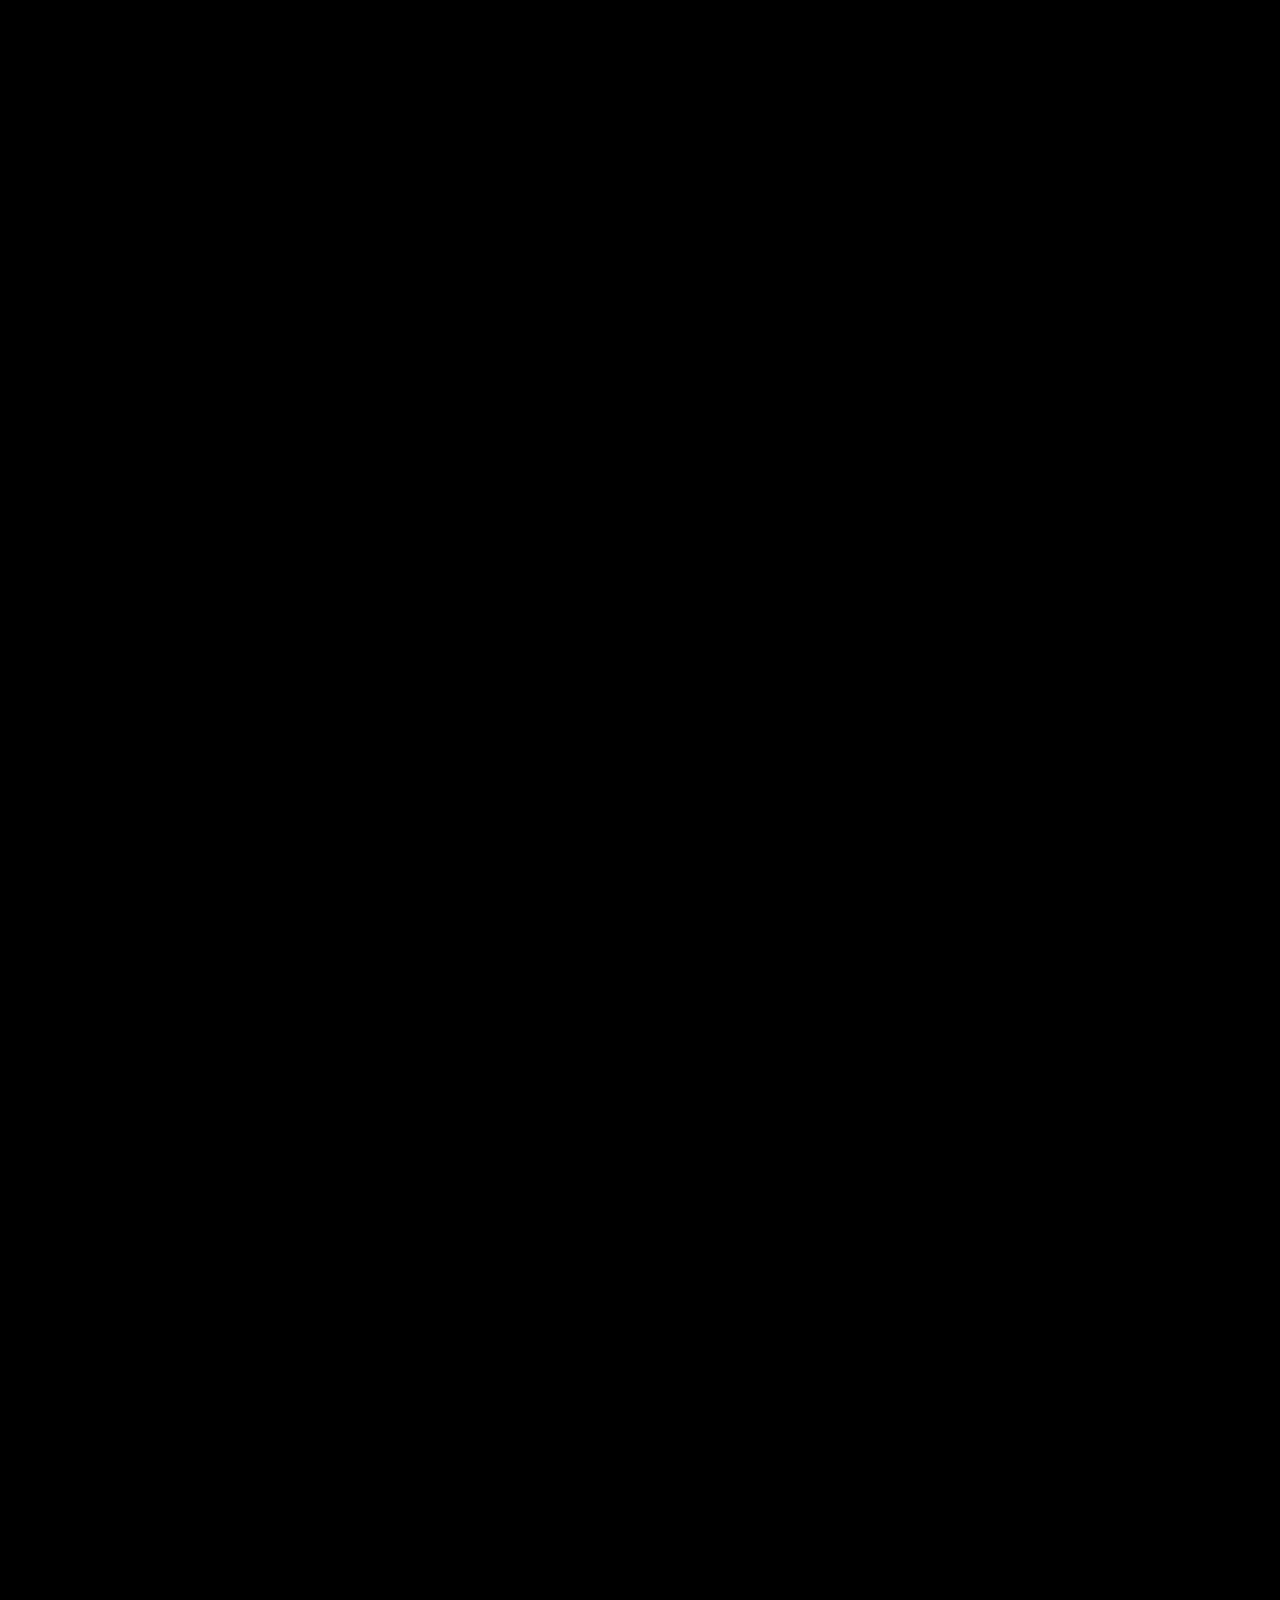
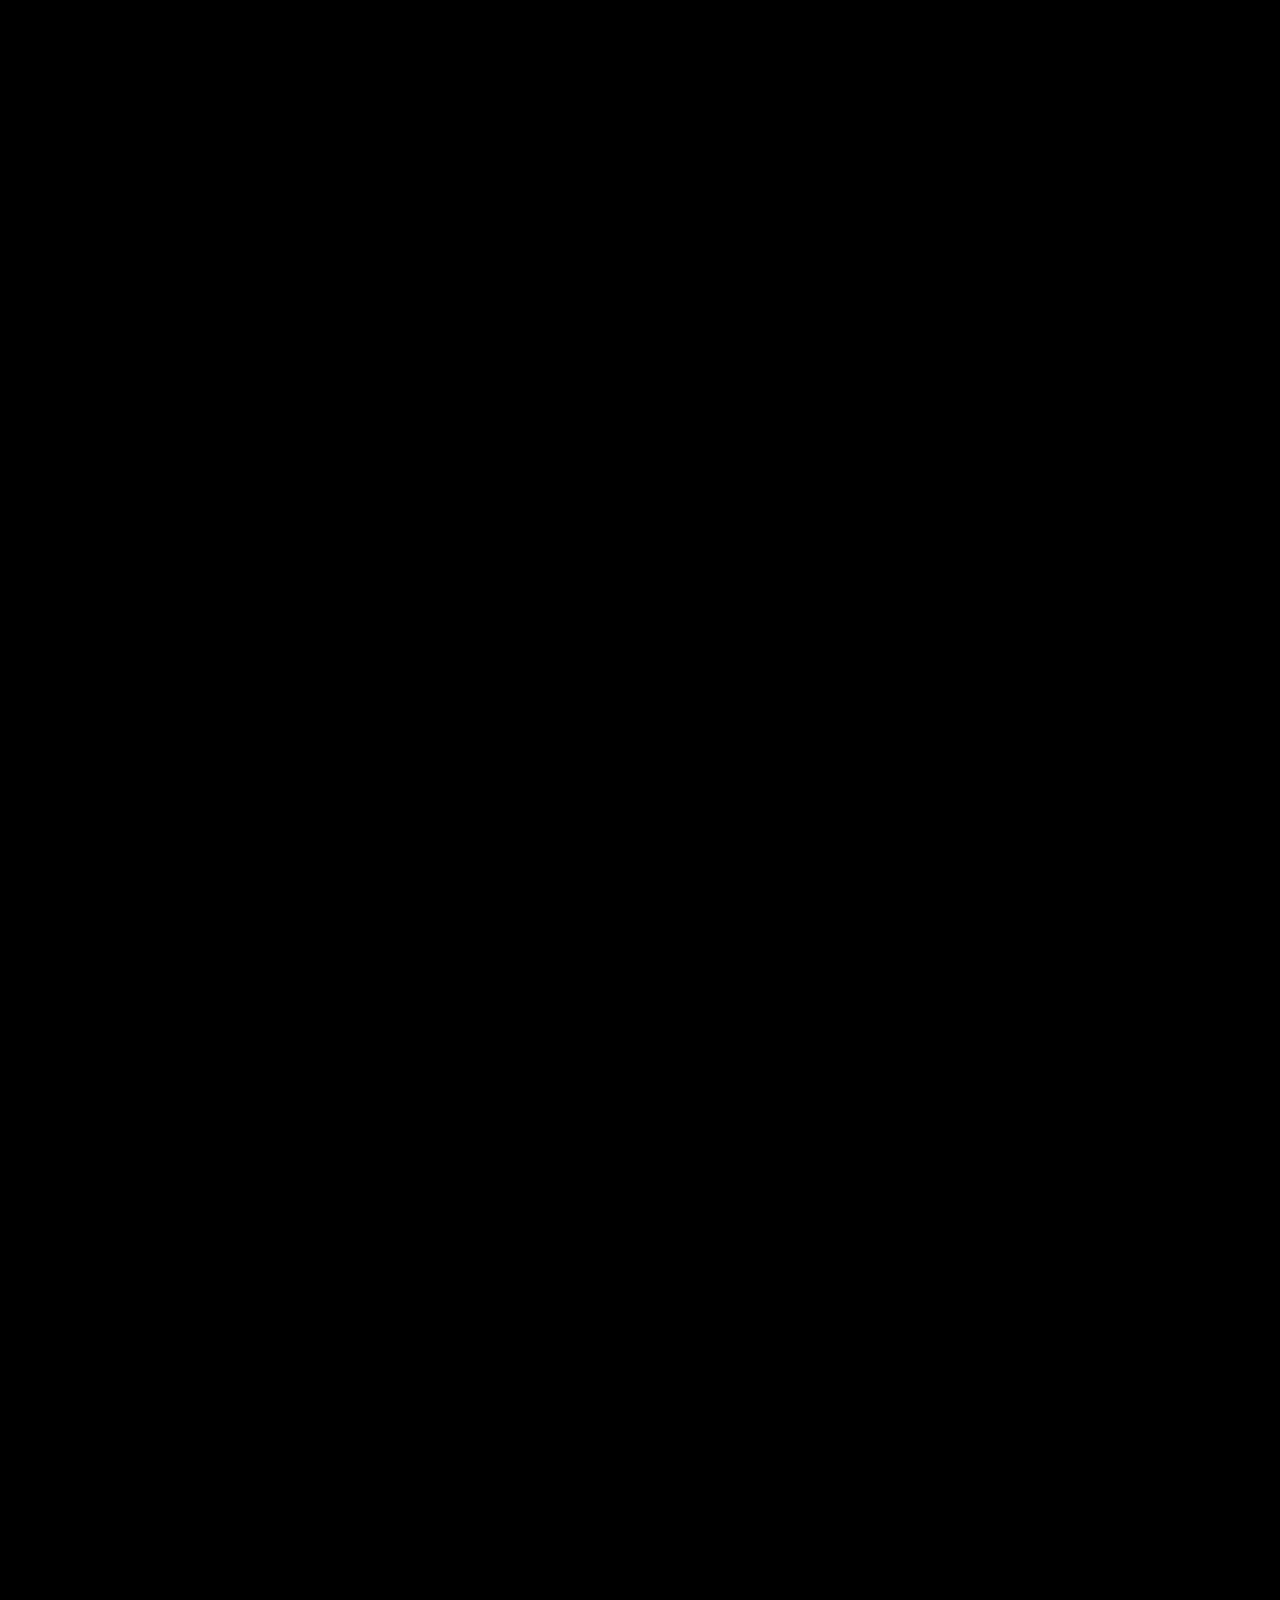
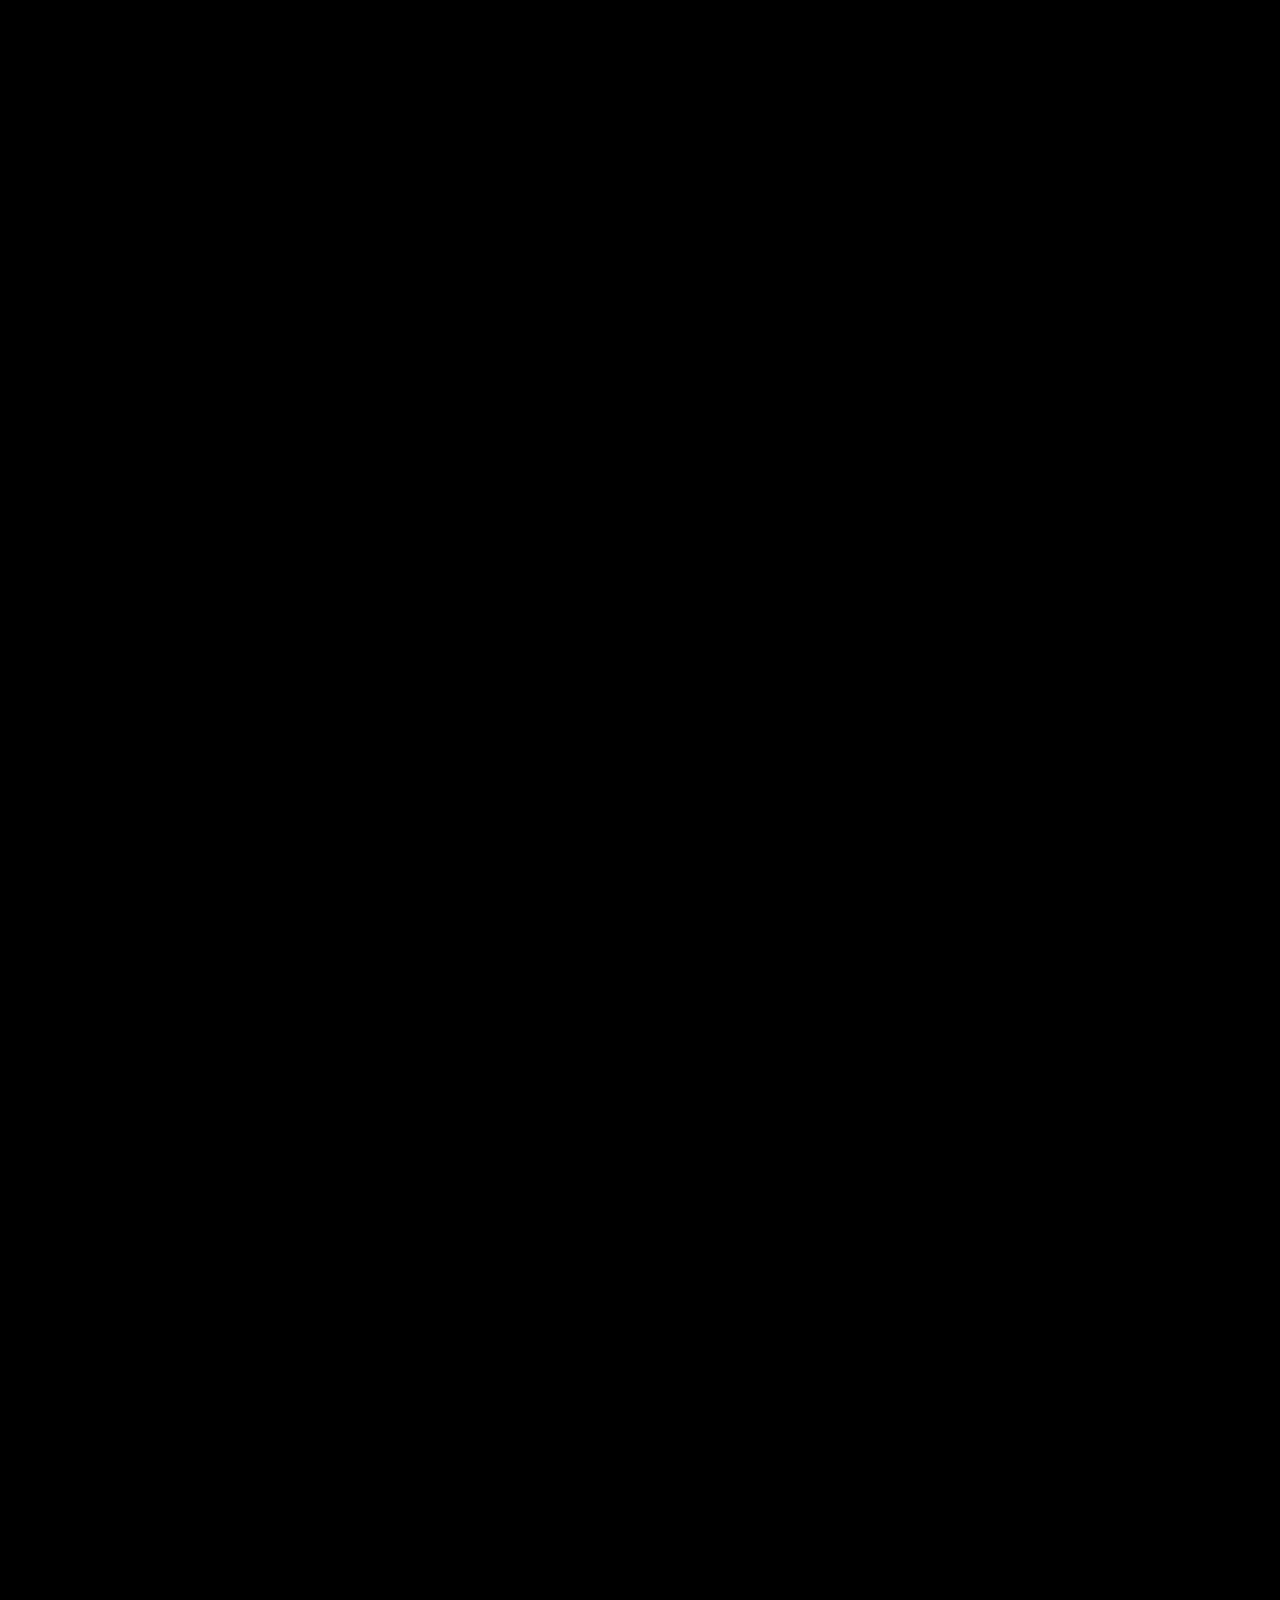
==== commit 2dce5b86: "Add files via upload" ====
--- a/index.html
+++ b/index.html
@@ -16,21 +16,46 @@
 <link rel="stylesheet" href="address.css">
 
 </head>
-<head>
-  ...
-  <link rel="stylesheet" href="loader.css">
-</head>
+
 
 <body>
-
-  <div id="global-loader" class="loader-hidden">
-    <div class="loader-box">
-      <img src="loader.png" class="loader-side-img" alt="Loading">
-      <div class="spinner"></div>
-      <div class="loader-text">Loading...</div>
+<!-- =====================================
+     SKYLINE HEAVEN - LOADING SCREEN
+===================================== -->
+<div id="site-loader" class="site-loader">
+
+    <div class="loader-content">
+
+        <!-- Small Skyline Picture -->
+        <div class="loader-image-wrap">
+            <img
+                src="loader.png"
+                alt="The golden spoon "
+                class="loader-image"
+            >
+        </div>
+
+        <!-- Hotel Name -->
+        <div class="loader-brand">
+            <h1>GOLDEN</h1>
+            <h2>SPOON RESTUARANT </h2>
+
+            <p>A HOUSE OF SERENITY</p>
+        </div>
+
+        <!-- Loading Line -->
+        <div class="loader-line">
+            <span class="loader-line-fill"></span>
+        </div>
+
+        <!-- Loading Text -->
+        <span class="loader-status">
+            LOADING
+        </span>
+
     </div>
-  </div>
-
+
+</div>
 
   <!-- phir tumhara baaki content -->
   <!-- TOP BUTTONS -->
@@ -45,7 +70,7 @@
   <!-- SIDEBAR -->
   <div class="sidebar" id="sidebar">
     <div class="close-btn" onclick="toggleMenu()">✕</div>
-    <a href="index.html">Home</a>
+    <a href="#home">Home</a>
     <a href="#about">About</a>
     <a href="#menu">Menu</a>
     <a href="#reservation">Reservation</a>
@@ -54,7 +79,7 @@
   </div>
 
   <!-- SLIDER START -->
-  <div class="slider">
+ <div class="slider" id="home">
 
     <!-- Slide 1 (fade) -->
     <div class="slide active" data-anim="fade">
--- a/loader.css
+++ b/loader.css
@@ -1,57 +1,380 @@
-#global-loader{
-  position:fixed;
-  inset:0;
-  background:#000;
-  z-index:999999;
-  display:flex;
-  align-items:center;
-  justify-content:center;
-
-  opacity:1;
-  transition: opacity .25s ease;
-}
-
-#global-loader.loader-hidden{
-  display:none;
-}
-#global-loader.fading{
-  opacity:0;
-}
-
-.loader-box{
-  display:flex;
-  align-items:center;
-  gap:14px;              /* side img aur spinner gap */
-  background: rgba(0,0,0,0.75);
-  padding:18px 22px;
-  border-radius:14px;
-}
-
-.loader-side-img{
-  width:56px;           /* adjust */
-  height:56px;          /* adjust */
-  border-radius:12px;
-  object-fit:cover;
-}
-
-.spinner{
-  width:46px;
-  height:46px;
-  border-radius:50%;
-  border:4px solid rgba(255,255,255,0.25);
-  border-top-color:#C9A14A;
-  animation: spin 0.9s linear infinite;
-}
-
-.loader-text{
-  color:#fff;
-  font-size:14px;
-  letter-spacing:.5px;
-}
-
-@keyframes spin{
-  to { transform: rotate(360deg); }
-}
-#global-loader{
-  pointer-events: none;
-}+/* ==================================================
+   THE GOLDEN SPOON — LUXURY LOADING SCREEN
+================================================== */
+
+.site-loader {
+    position: fixed;
+    inset: 0;
+
+    width: 100%;
+    height: 100vh;
+    height: 100svh;
+
+    z-index: 999999;
+
+    display: flex;
+    align-items: center;
+    justify-content: center;
+
+    background:
+        radial-gradient(
+            circle at center,
+            #19150f 0%,
+            #100d09 48%,
+            #080706 100%
+        );
+
+    opacity: 1;
+    visibility: visible;
+
+    transition:
+        opacity 0.8s ease,
+        visibility 0.8s ease;
+}
+
+
+/* Loader Exit */
+.site-loader.loader-hidden {
+    opacity: 0;
+    visibility: hidden;
+    pointer-events: none;
+}
+
+
+/* ==================================================
+   CENTER CONTENT
+================================================== */
+
+.loader-content {
+    width: min(90vw, 500px);
+
+    display: flex;
+    flex-direction: column;
+    align-items: center;
+    justify-content: center;
+
+    text-align: center;
+}
+
+
+/* ==================================================
+   SMALL IMAGE
+================================================== */
+
+.loader-image-wrap {
+    width: 80px;
+    height: 80px;
+
+    margin-bottom: 23px;
+
+    overflow: hidden;
+
+    display: flex;
+    align-items: center;
+    justify-content: center;
+
+    border-radius: 50%;
+
+    opacity: 0;
+
+    animation:
+        goldenLoaderImage
+        1.15s
+        ease
+        forwards;
+}
+
+
+.loader-image {
+    width: 100%;
+    height: 100%;
+
+    display: block;
+
+    object-fit: cover;
+    object-position: center;
+
+    border-radius: 50%;
+}
+
+
+/* ==================================================
+   BRAND
+================================================== */
+
+.loader-brand {
+    opacity: 0;
+
+    animation:
+        goldenLoaderBrand
+        1.1s
+        0.2s
+        ease
+        forwards;
+}
+
+
+.loader-brand h1,
+.loader-brand h2 {
+    margin: 0;
+
+    font-family:
+        "Times New Roman",
+        Georgia,
+        serif;
+
+    font-weight: 500;
+}
+
+
+.loader-brand h1 {
+    font-size: 1.55rem;
+
+    letter-spacing: 0.31em;
+    padding-left: 0.31em;
+
+    color: #f4ead8;
+}
+
+
+.loader-brand h2 {
+    margin-top: 4px;
+
+    font-size: 0.92rem;
+
+    letter-spacing: 0.45em;
+    padding-left: 0.45em;
+
+    color: #cba766;
+}
+
+
+.loader-brand p {
+    margin:
+        12px
+        0
+        0;
+
+    font-family:
+        Arial,
+        sans-serif;
+
+    font-size: 0.44rem;
+
+    letter-spacing: 0.36em;
+    padding-left: 0.36em;
+
+    color:
+        rgba(230, 216, 190, 0.58);
+}
+
+
+/* ==================================================
+   LOADING LINE
+================================================== */
+
+.loader-line {
+    position: relative;
+
+    width: 105px;
+    height: 1px;
+
+    margin-top: 25px;
+
+    overflow: hidden;
+
+    background:
+        rgba(203, 167, 102, 0.17);
+}
+
+
+.loader-line-fill {
+    position: absolute;
+
+    top: 0;
+    left: 0;
+
+    width: 0%;
+    height: 100%;
+
+    background:
+        linear-gradient(
+            90deg,
+            rgba(170, 130, 65, 0.25),
+            #d8b778,
+            rgba(170, 130, 65, 0.25)
+        );
+
+    box-shadow:
+        0 0 8px
+        rgba(211, 174, 104, 0.4);
+
+    animation:
+        goldenLoaderProgress
+        1.7s
+        cubic-bezier(0.4, 0, 0.2, 1)
+        forwards;
+}
+
+
+/* ==================================================
+   LOADING TEXT
+================================================== */
+
+.loader-status {
+    margin-top: 12px;
+
+    font-family:
+        Arial,
+        sans-serif;
+
+    font-size: 0.41rem;
+
+    letter-spacing: 0.48em;
+    padding-left: 0.48em;
+
+    color:
+        rgba(221, 204, 177, 0.52);
+
+    animation:
+        goldenLoadingPulse
+        1.3s
+        ease-in-out
+        infinite;
+}
+
+
+/* ==================================================
+   ANIMATIONS
+================================================== */
+
+@keyframes goldenLoaderImage {
+
+    from {
+        opacity: 0;
+
+        transform:
+            scale(0.82)
+            translateY(8px);
+
+        filter: blur(7px);
+    }
+
+    to {
+        opacity: 1;
+
+        transform:
+            scale(1)
+            translateY(0);
+
+        filter: blur(0);
+    }
+
+}
+
+
+@keyframes goldenLoaderBrand {
+
+    from {
+        opacity: 0;
+
+        transform:
+            translateY(10px);
+
+        filter: blur(5px);
+    }
+
+    to {
+        opacity: 1;
+
+        transform:
+            translateY(0);
+
+        filter: blur(0);
+    }
+
+}
+
+
+@keyframes goldenLoaderProgress {
+
+    0% {
+        width: 0%;
+    }
+
+    25% {
+        width: 20%;
+    }
+
+    55% {
+        width: 58%;
+    }
+
+    80% {
+        width: 82%;
+    }
+
+    100% {
+        width: 100%;
+    }
+
+}
+
+
+@keyframes goldenLoadingPulse {
+
+    0%,
+    100% {
+        opacity: 0.35;
+    }
+
+    50% {
+        opacity: 0.9;
+    }
+
+}
+
+
+/* ==================================================
+   PHONE
+================================================== */
+
+@media (max-width: 767px) {
+
+    .loader-image-wrap {
+        width: 58px;
+        height: 58px;
+
+        margin-bottom: 18px;
+    }
+
+
+    .loader-brand h1 {
+        font-size: 1.2rem;
+
+        letter-spacing: 0.26em;
+        padding-left: 0.26em;
+    }
+
+
+    .loader-brand h2 {
+        font-size: 0.74rem;
+
+        letter-spacing: 0.38em;
+        padding-left: 0.38em;
+    }
+
+
+    .loader-brand p {
+        margin-top: 9px;
+
+        font-size: 0.37rem;
+    }
+
+
+    .loader-line {
+        width: 85px;
+
+        margin-top: 20px;
+    }
+  }
